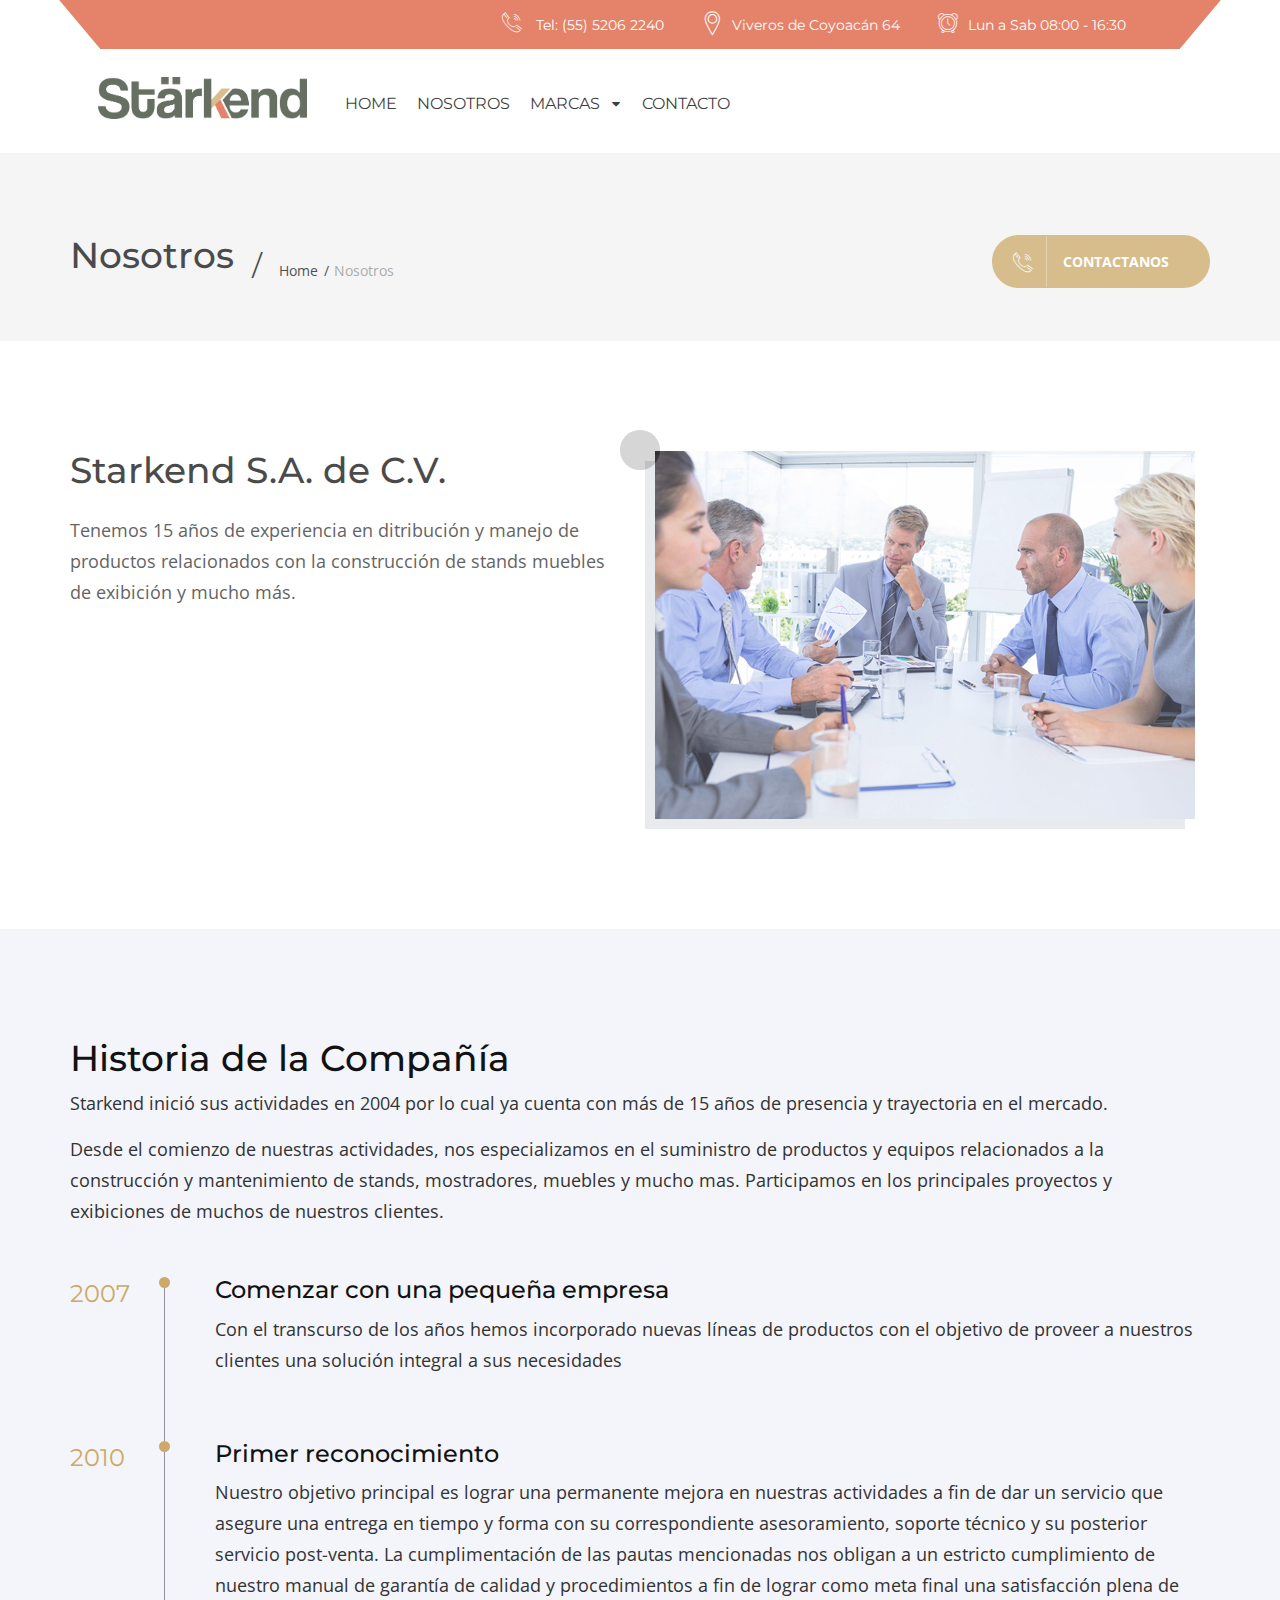
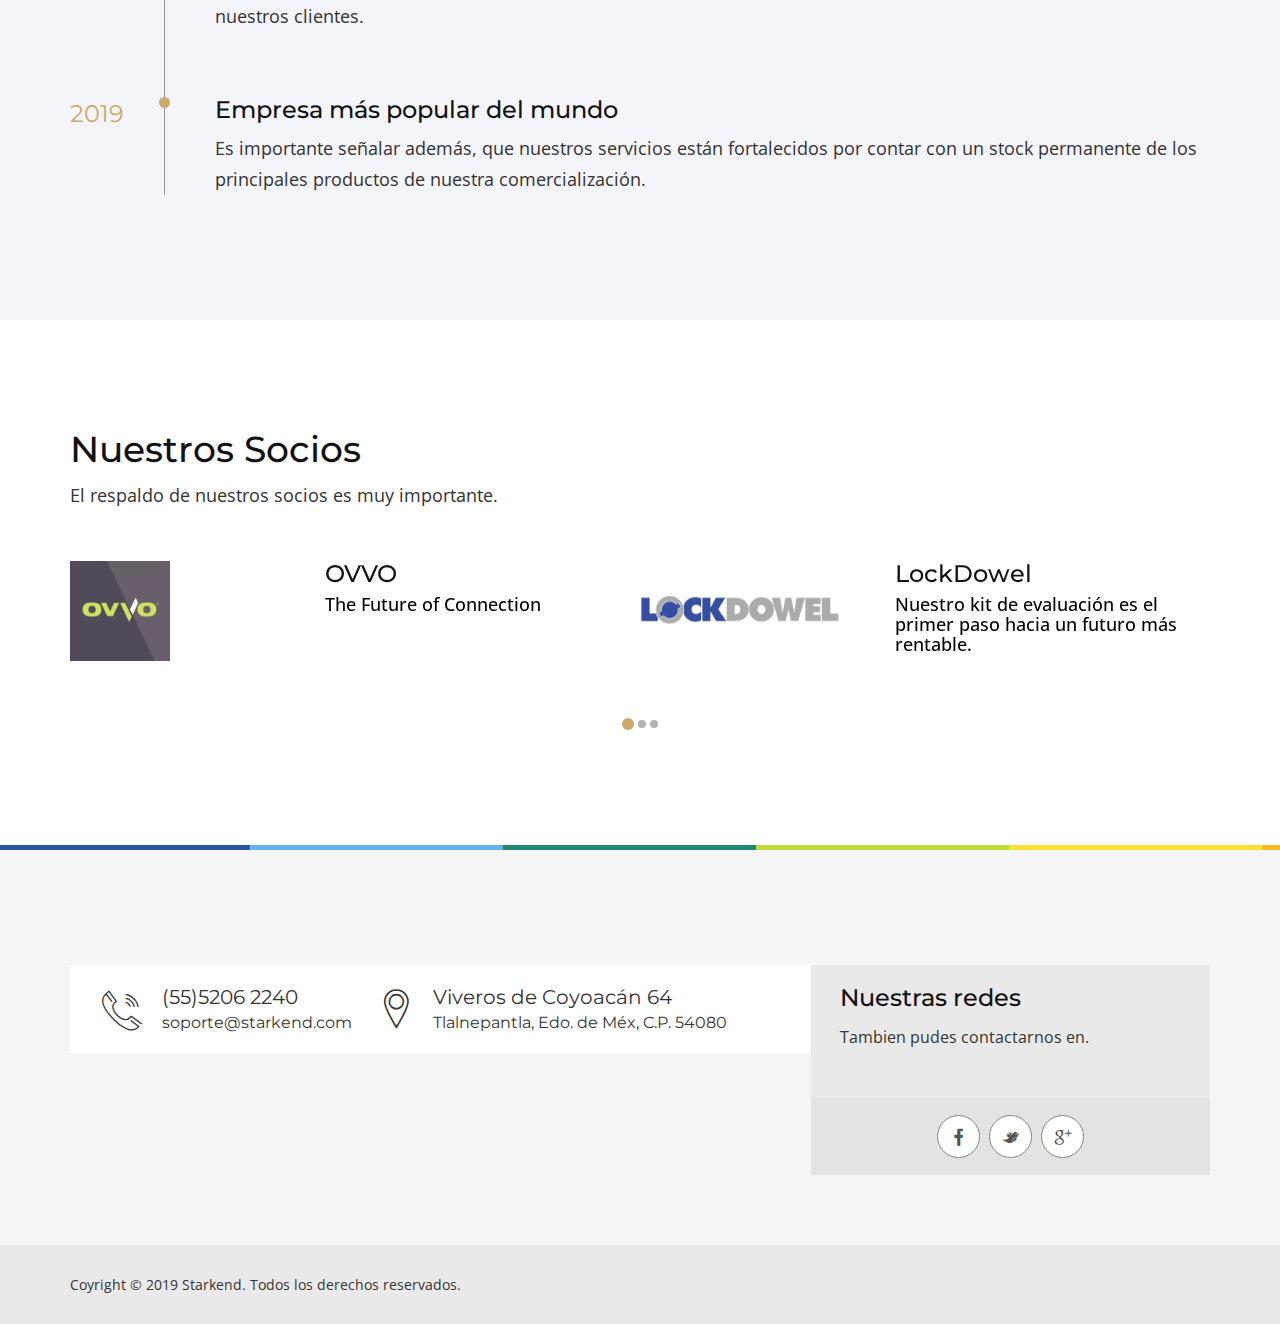
==== about-us.html @ b414835c "tercer commit contacto" ====
<!DOCTYPE html>
<html lang="en" class="no-js">

<head>

    <base href="" />

    <!-- Basic Page Needs
     ================================================== -->
    <meta charset="utf-8">
    <meta http-equiv="Content-Type" content="text/html; charset=utf-8">
    <title>Starkend</title>
    <meta name="description" content="">
    <meta name="keywords" content="">
    <meta name="author" content="">


    <!-- Mobile Specific Metas
     ================================================== -->
    <meta name="viewport" content="width=device-width, user-scalable=no, initial-scale=1.0, minimum-scale=1.0, maximum-scale=1.0">
    <meta name="format-detection" content="telephone=no">


    <!-- Favicons
     ================================================== -->
    <link rel="icon" type="image/png" href="images/favicon.png">


    <!-- Fonts
     ================================================== -->
    <link href='https://fonts.googleapis.com/css?family=Montserrat:400,700%7COpen+Sans:400,300,600,700' rel='stylesheet' type='text/css'>

    <!-- CSS
     ================================================== -->

    <!-- bootstrap -->
    <link rel="stylesheet" href="css/bootstrap.css">

    <!-- advisor -->
    <link rel="stylesheet" href="css/advisor.css">

    <!-- plugins -->
    <link rel="stylesheet" href="css/plugins.css">

    <!-- advisor color -->
    <link rel="stylesheet" id="color" href="css/color-default.css">

    <!-- responsive -->
    <link rel="stylesheet" href="css/responsive.css">



    <!-- HTML5 Shim and Respond.js IE8 support of HTML5 elements and media queries -->
    <!-- WARNING: Respond.js doesn't work if you view the page via file:// -->
    <!--[if lt IE 9]>
      <script src="https://oss.maxcdn.com/html5shiv/3.7.2/html5shiv.min.js"></script>
      <script src="https://oss.maxcdn.com/respond/1.4.2/respond.min.js"></script>
    <![endif]-->

    <!-- HEADER SCRIPTS
    
    ================================================== -->
    <script src="js/modernizr.js"></script>


</head>

<body class="fixed-header">



    <!-- LOADER -->
    <div id="loader" class="loader">
        <div class="spinner">
            <div class="double-bounce1"></div>
            <div class="double-bounce2"></div>
        </div>
    </div>


    <!-- HERDER -->
    <header id="header" class="h-one-h">

        <div class="container">
            <div class="top-bar clearfix">
                <ul>
                    <li><i class="icon-telephone114"></i> Tel: (55) 5206 2240</li>
                    <li><i class="icon-icons74"></i>Viveros de Coyoacán 64</li>
                    <li><i class="icon-icons20"></i> Lun a Sab 08:00 - 16:30</li>
                </ul>
            </div>
            <!-- / TOP BAR -->

            <!-- HEADER INNER -->
            <div class="header clearfix">
                <a href="index.html" class="logo"><img src="images/starkend_logo.png" width="209px" alt=""></a>
                <button type="button" class="navbar-toggle collapsed" data-toggle="collapse" data-target="#primary-nav" aria-expanded="false">
							<span class="sr-only">Toggle navigation</span>
							<span class="icon-bar"></span>
							<span class="icon-bar"></span>
							<span class="icon-bar"></span>
						</button>
                <nav class="main-nav navbar-collapse collapse" id="primary-nav">
                    <ul class="nav nav-pills">
                        <li><a href="index.html">Home</a></li>

                        <li><a href="about-us.html">Nosotros</a></li>
                        <li class="dropdown"><a href="#.">Marcas <i class="fa fa-caret-down"></i></a>
                            <ul class="dropdown-menu">

                                <li class="dropdown-submenu"><a href="#.">Ovvo <i class="fa fa-caret-right"></i></a>
                                    <ul class="dropdown-menu">
                                        <li><a href="https://ovvotech.com">Productos</a></li>
                                        <!-- <li><a href="services.html">Videos</a></li>
                                        <li><a href="services.html">Premiaciones</a></li> -->
                                    </ul>
                                </li>
                                <li class="dropdown-submenu"><a href="#.">LockDowel <i class="fa fa-caret-right"></i></a>
                                    <ul class="dropdown-menu">
                                        <li>
                                            <a href="https://lockdowel.com/">Productos</a></li>
                                    </ul>
                                </li>
                            </ul>
                        </li>
                        <li><a href="contact-us.html">Contacto</a></li>
                    </ul>
                </nav>
            </div>
            <!-- / HEADER INNER -->

        </div>
        <!-- / CONTAINER -->

    </header>
    <!-- / HERDER -->


    <section class="subpage-header">
        <div class="container ">
            <div class="site-title clearfix">
                <h2>Nosotros</h2>
                <ul class="breadcrumbs">
                    <li><a href="index.html">Home</a></li>
                    <li>Nosotros</li>
                </ul>
            </div>
            <a href="contact-us.html" class="btn btn-primary get-in-touch" data-text="Contactanos"><i class="icon-telephone114"></i>Contactanos</a>
        </div>
    </section>


    <!-- COMPANY OVERVIEW -->
    <section>
        <div class="container">
            <div class="row">
                <div class="col-md-6 animate fadeInLeft">
                    <h2>Starkend S.A. de C.V. </h2>
                    <div class="height-10"></div>
                    <p>Tenemos 15 años de experiencia en ditribución y manejo de productos relacionados con la construcción de stands muebles de exibición y mucho más.</p>
                </div>
                <div class="col-md-6 animate fadeInRight">
                    <div class="image-widget">
                        <img src="images/about-img1.jpg" class="img-shadow" alt="">
                    </div>
                </div>
            </div>
        </div>
    </section>
    <!-- / COMPANY OVERVIEW -->



    <!-- COMPANY HISTORY -->
    <section class="bg-blue">
        <div class="container">
            <div class="heading margin-bottom-50 animate bounceIn">
                <h2>Historia de la Compañía</h2>
                <p>Starkend inició sus actividades en 2004 por lo cual ya cuenta con más de 15 años de presencia y trayectoria en el mercado.</p>
                <p>Desde el comienzo de nuestras actividades, nos especializamos en el suministro de productos y equipos relacionados a la construcción y mantenimiento de stands, mostradores, muebles y mucho mas. Participamos en los principales proyectos
                    y exibiciones de muchos de nuestros clientes.</p>
            </div>
            <ul class="company-history">
                <li class="clearfix animate fadeInLeft">
                    <span class="year ">2007</span>
                    <div class="history-content">
                        <h4>Comenzar con una pequeña empresa</h4>
                        <p>Con el transcurso de los años hemos incorporado nuevas líneas de productos con el objetivo de proveer a nuestros clientes una solución integral a sus necesidades</p>
                    </div>
                </li>
                <li class="clearfix animate fadeInLeft" data-delay="100">
                    <span class="year">2010</span>
                    <div class="history-content">
                        <h4>Primer reconocimiento</h4>
                        <p>Nuestro objetivo principal es lograr una permanente mejora en nuestras actividades a fin de dar un servicio que asegure una entrega en tiempo y forma con su correspondiente asesoramiento, soporte técnico y su posterior servicio
                            post-venta. La cumplimentación de las pautas mencionadas nos obligan a un estricto cumplimiento de nuestro manual de garantía de calidad y procedimientos a fin de lograr como meta final una satisfacción plena de nuestros clientes.</p>
                    </div>
                </li>
                <li class="clearfix animate fadeInLeft" data-delay="200">
                    <span class="year">2019</span>
                    <div class="history-content">
                        <h4>Empresa más popular del mundo</h4>
                        <p>Es importante señalar además, que nuestros servicios están fortalecidos por contar con un stock permanente de los principales productos de nuestra comercialización.</p>
                    </div>
                </li>
            </ul>
        </div>
    </section>
    <!-- / COMPANY HISTORY -->





    <!-- OUR PARTNERS -->
    <section>
        <div class="container">
            <div class="heading margin-bottom-50 animate bounceIn">
                <h2>Nuestros Socios</h2>
                <p>El respaldo de nuestros socios es muy importante.</p>
            </div>
            <div class="two-items-carousel owl-carousel">
                <div class="partner animate fadeInLeft">
                    <img src="images/partners/3.jpg" width="100px" alt="">
                    <div class="partner-content">
                        <h4>OVVO<span>The Future of Connection</span></h4>

                    </div>
                </div>
                <div class="partner animate fadeInRight">
                    <img src="images/partners/4.jpg" width="200px" alt="">
                    <div class="partner-content">
                        <h4>LockDowel<span>Nuestro kit de evaluación es el primer paso hacia un futuro más rentable.</span></h4>

                    </div>
                </div>
                <div class="partner">
                    <img src="images/partners/3.jpg" width="100px" alt="">
                    <div class="partner-content ">
                        <h4>OVVO<span>The Future of Connection</span></h4>

                    </div>
                </div>
                <div class="partner">
                    <img src="images/partners/4.jpg" width="200px" alt="">
                    <div class="partner-content ">
                        <h4>LockDowel<span>Nuestro kit de evaluación es el primer paso hacia un futuro más rentable.</span></h4>

                    </div>
                </div>
                <div class="partner">
                    <img src="images/partners/3.jpg" width="100px" alt="">
                    <div class="partner-content ">
                        <h4>OVVO<span>The Future of Connection</span></h4>

                    </div>
                </div>
                <div class="partner">
                    <img src="images/partners/4.jpg" width="200px" alt="">
                    <div class="partner-content">
                        <h4>LockDowel<span>Nuestro kit de evaluación es el primer paso hacia un futuro más rentable.</span></h4>

                    </div>
                </div>
            </div>
        </div>
    </section>
    <!-- / OUR PARTNERS -->

    <footer id="footer">
        <div class="container">
            <div class="footer-top clearfix">

                <!-- <div class="row">
                    <div class="col-md-3 col-sm-3">
                        <div class="footer-logo animate fadeInLeft">
                            <a href="index.html"><img src="images/starkend_logo.png" alt=""></a>
                        </div>
                    </div>
                    <div class="col-md-9 col-sm-9">
                        <p>Lorem ipsum dolor sit amet, consectetur adi pisi cing elit, sed do eiusmod tempor Neque porro quisquam est, qui dolorem ipsum quia dolor sit amet, consectetur, adipis civelit sed quia non qui dolorem or phone +11 987 654 3210 ipsum
                            quia dolor sit amet, consectetur.</p>
                    </div>
                </div> -->

                <div class="height-50"></div>

                <div class="footer-left">
                    <div class="footer-address-widget clearfix">
                        <ul>
                            <li><i class="icon-telephone114"></i>(55)5206 2240<a href="mailto:soporte@starkend.com">soporte@starkend.com</a></li>
                            <li><i class="icon-icons74"></i>Viveros de Coyoacán 64<span>Tlalnepantla, Edo. de Méx, C.P. 54080</span></li>
                        </ul>
                    </div>

                </div>
                <div class="footer-right">
                    <div class="newsletter-widget">
                        <h4>Nuestras redes</h4>
                        <p>Tambien pudes contactarnos en.</p>

                        <ul class="social">
                            <li class="animate bounceIn"><a href="https://www.facebook.com/StarkendMx/" class="facebook"><i class="icon-facebook-1"></i></a></li>
                            <li class="animate bounceIn" data-delay="100"><a href="#." class="twitter"><i class="icon-twitter-1"></i></a></li>
                            <li class="animate bounceIn" data-delay="200"><a href="hector.pichardo@ideasg.com" class="google-plus"><i class="icon-google"></i></a></li>
                            <!-- <li class="animate bounceIn" data-delay="300"><a href="#." class="linkedin"><i class="icon-linkedin3"></i></a></li> -->
                        </ul>
                    </div>
                </div>
            </div>
        </div>

        <div class="footer-bottom">
            <div class="container">
                <div class="row">
                    <div class="col-md-6 col-sm-6">
                        <p>Coyright © 2019 Starkend. Todos los derechos reservados.</p>
                    </div>

                </div>
            </div>
        </div>

    </footer>






    <!-- FOOTER SCRIPTS
		================================================== -->
    <script src="js/jquery-2.2.0.js"></script>
    <script src="js/smooth-scroll.js"></script>
    <script src="js/bootstrap.min.js"></script>
    <script src="js/counter.js"></script>
    <script src="js/common.js"></script>
    <script src="js/scripts.js"></script>

    <!-- DEMO -->
    <!--<script src="demo-files/js/jquery.cookie.js "></script>-->
    <!--<script src="demo-files/js/switcher.js "></script>-->

</body>

</html>
---- css/advisor.css ----
@charset "utf-8";

/* CSS Document */


/*------------------------------------------------------------------
[Theme Base Stylesheet]

Project:		Advisor
Version:		1.0
Last change:	Initial RELEASED 
Primary use:	Agency Theme

-------------------------------------------------------------------*/

@import "font-awesome.min.css";
@import "icons.css";

/*------------------------------------------------------------------

[Table of contents]

1. COMMON CLASSES
2. HEADER 
2. ALL SECTIONS
3. BLOG
4. EXTERNAL PLUGINS
5. FOOTER

NOTE: Every section is commented before starting.

-------------------------------------------------------------------*/


/*------------------------------------------------------------------

[Typography]

Html 		:		font-family : sans-serif; 	
Body 		:		font-family: "Montserrat",sans-serif;
Paragraph	:		font-family: "Open Sans",sans-serif; 
Input, 
textarea	:		font-family: "Open Sans",sans-serif;


# [Headings]

h1,
.h1 	font-size: 48px

h2,
.h2     font-size: 36px

h3,
.h3     font-size: 28px

h4,
.h4     font-size: 24px

h5,
.h5     font-size: 20px

h6,
.h6     font-size: 18px

h4 small,
.h4 small,
h5 small,
.h5 small,
h6 small,
.h6 small,
h4 .small,
.h4 .small,
h5 .small,
.h5 .small,
h6 .small,
.h6 .small   
		
		font-size: 75%

-------------------------------------------------------------------*/


/* ----------------------------------------------------------------
    common classes
-----------------------------------------------------------------*/

* {
    margin: 0;
    padding: 0;
    border: 0;
    outline: 0;
    text-decoration: none;
}

.clr,
.clear {
    clear: both;
}

li.clr {
    clear: both;
    float: none !important;
    width: auto !important;
    height: auto !important;
    border: 0 !important;
    background: none !important;
    padding: 0 !important;
    margin: 0 !important;
}

.no-bg-img {
    background-image: none!important;
}

.no-bg {
    background: none!important;
}

.inline {
    display: inline-block!important;
}

.relative {
    position: relative !important;
}

.absolute {
    position: absolute !important;
}

.static {
    position: static !important;
}

.display-none {
    display: none;
}

.bg-blue {
    background: #f3f5fa;
}

.bg-white {
    background: #fff !important;
}

.advisor-overlay {
    position: absolute;
    left: 0;
    right: 0;
    top: 0;
    bottom: 0;
}

.heading h1,
.heading h2 {
    margin-bottom: 10px
}

.img-shadow {
    -webkit-box-shadow: -10px 10px 0px 0px rgba(226, 228, 233, 1);
    -moz-box-shadow: -10px 10px 0px 0px rgba(226, 228, 233, 1);
    box-shadow: -10px 10px 0px 0px rgba(226, 228, 233, 1);
}

img {
    max-width: 100%;
}

.list-bullets li {
    list-style: none;
    position: relative;
    padding: 5px 0 5px 17px;
    font-family: "Open Sans", sans-serif;
}

.list-bullets li:before {
    position: absolute;
    left: 0;
    top: 15px;
    width: 6px;
    height: 6px;
    border-radius: 100%;
    content: "";
}

.list-bullets li strong {
    font-weight: 600;
}

.list-bullets.two li {
    padding: 9px 0 6px 17px;
}

.list-bullets.two li:before {
    top: 20px;
}

.color-white {
    color: #fff !important;
}

.animate-it {
    opacity: 0;
}

.animate-it.animated {
    opacity: 1;
}

h1 a,
h2 a,
h3 a,
h4 a,
h5 a,
h6 a {
    color: #121212;
}

.link-grey {
    color: #929292;
    font-size: 15px;
}

.link-grey:hover {
    color: #000;
}

.link-grey i {
    margin-right: 4px;
}

.color-purple {
    color: #3a2c5f !important;
}

.height-5 {
    height: 5px;
}

.height-10 {
    height: 10px;
}

.height-20 {
    height: 20px;
}

.height-30 {
    height: 30px;
}

.height-40 {
    height: 40px;
}

.height-50 {
    height: 50px;
}

.height-60 {
    height: 50px;
}

.height-70 {
    height: 50px;
}

.height-80 {
    height: 50px;
}

.height-90 {
    height: 50px;
}

.height-100 {
    height: 50px;
}


/* ----------------------------------------------------------------
    margins
-----------------------------------------------------------------*/

.margin-0 {
    margin: 0 !important;
}

.margin-top-5 {
    margin-top: 5px;
}

.margin-top-10 {
    margin-top: 10px;
}

.margin-top-20 {
    margin-top: 20px;
}

.margin-top-30 {
    margin-top: 30px;
}

.margin-top-40 {
    margin-top: 40px;
}

.margin-top-50 {
    margin-top: 50px;
}

.margin-top-60 {
    margin-top: 60px;
}

.margin-top-70 {
    margin-top: 70px;
}

.margin-top-80 {
    margin-top: 80px;
}

.margin-top-90 {
    margin-top: 90px;
}

.margin-top-100 {
    margin-top: 100px;
}

.margin-right-5 {
    margin-right: 5px;
}

.margin-right-10 {
    margin-right: 10px;
}

.margin-right-20 {
    margin-right: 20px;
}

.margin-right-30 {
    margin-right: 30px;
}

.margin-right-40 {
    margin-right: 40px;
}

.margin-right-50 {
    margin-right: 50px;
}

.margin-right-60 {
    margin-right: 60px;
}

.margin-right-70 {
    margin-right: 70px;
}

.margin-right-80 {
    margin-right: 80px;
}

.margin-right-90 {
    margin-right: 90px;
}

.margin-right-100 {
    margin-right: 100px;
}

.margin-bottom-5 {
    margin-bottom: 5px;
}

.margin-bottom-10 {
    margin-bottom: 10px;
}

.margin-bottom-20 {
    margin-bottom: 20px;
}

.margin-bottom-30 {
    margin-bottom: 30px;
}

.margin-bottom-40 {
    margin-bottom: 40px;
}

.margin-bottom-50 {
    margin-bottom: 50px;
}

.margin-bottom-60 {
    margin-bottom: 60px;
}

.margin-bottom-70 {
    margin-bottom: 70px;
}

.margin-bottom-80 {
    margin-bottom: 80px;
}

.margin-bottom-90 {
    margin-bottom: 90px;
}

.margin-bottom-100 {
    margin-bottom: 100px;
}

.margin-left-5 {
    margin-left: 5px;
}

.margin-left-10 {
    margin-left: 10px;
}

.margin-left-20 {
    margin-left: 20px;
}

.margin-left-30 {
    margin-left: 30px;
}

.margin-left-40 {
    margin-left: 40px;
}

.margin-left-50 {
    margin-left: 50px;
}

.margin-left-60 {
    margin-left: 60px;
}

.margin-left-70 {
    margin-left: 70px;
}

.margin-left-80 {
    margin-left: 80px;
}

.margin-left-90 {
    margin-left: 90px;
}

.margin-left-100 {
    margin-left: 100px;
}


/* ----------------------------------------------------------------
    Paddings
-----------------------------------------------------------------*/

.padding-0 {
    padding: 0 !important;
}

.padding-top-5 {
    padding-top: 5px;
}

.padding-top-10 {
    padding-top: 10px;
}

.padding-top-20 {
    padding-top: 20px;
}

.padding-top-30 {
    padding-top: 30px;
}

.padding-top-40 {
    padding-top: 40px;
}

.padding-top-50 {
    padding-top: 50px;
}

.padding-top-60 {
    padding-top: 60px;
}

.padding-top-70 {
    padding-top: 70px;
}

.padding-top-80 {
    padding-top: 80px;
}

.padding-top-90 {
    padding-top: 90px;
}

.padding-top-100 {
    padding-top: 100px;
}

.padding-right-5 {
    padding-right: 5px;
}

.padding-right-10 {
    padding-right: 10px;
}

.padding-right-20 {
    padding-right: 20px;
}

.padding-right-30 {
    padding-right: 30px;
}

.padding-right-40 {
    padding-right: 40px;
}

.padding-right-50 {
    padding-right: 50px;
}

.padding-right-60 {
    padding-right: 60px;
}

.padding-right-70 {
    padding-right: 70px;
}

.padding-right-80 {
    padding-right: 80px;
}

.padding-right-90 {
    padding-right: 90px;
}

.padding-right-100 {
    padding-right: 100px;
}

.padding-bottom-0 {
    padding-bottom: 0;
}

.padding-bottom-5 {
    padding-bottom: 5px;
}

.padding-bottom-10 {
    padding-bottom: 10px;
}

.padding-bottom-20 {
    padding-bottom: 20px;
}

.padding-bottom-30 {
    padding-bottom: 30px;
}

.padding-bottom-40 {
    padding-bottom: 40px;
}

.padding-bottom-50 {
    padding-bottom: 50px;
}

.padding-bottom-60 {
    padding-bottom: 60px;
}

.padding-bottom-70 {
    padding-bottom: 70px;
}

.padding-bottom-80 {
    padding-bottom: 80px;
}

.padding-bottom-90 {
    padding-bottom: 90px;
}

.padding-bottom-100 {
    padding-bottom: 100px;
}

.padding-left-5 {
    padding-left: 5px;
}

.padding-left-10 {
    padding-left: 10px;
}

.padding-left-20 {
    padding-left: 20px;
}

.padding-left-30 {
    padding-left: 30px;
}

.padding-left-40 {
    padding-left: 40px;
}

.padding-left-50 {
    padding-left: 50px;
}

.padding-left-60 {
    padding-left: 60px;
}

.padding-left-70 {
    padding-left: 70px;
}

.padding-left-80 {
    padding-left: 80px;
}

.padding-left-90 {
    padding-left: 90px;
}

.padding-left-100 {
    padding-left: 100px;
}

.pagging {
    text-align: center;
}

.pagging li {
    display: inline-block;
}

.pagging li a {
    background: #f2f2f2;
    display: block;
    font-size: 11px;
    height: 24px;
    line-height: 25px;
    text-align: center;
    width: 24px;
}

.pagging li a:hover {
    background: #7f7f7f;
    color: #fff;
}

.loader {
    position: fixed;
    left: 0;
    right: 0;
    top: 0;
    bottom: 0;
    background: url(../images/loader.gif) no-repeat center center #fff;
    z-index: 50000;
}

.spinner {
    height: 40px;
    left: 50%;
    margin: -20px 0 0 -20px;
    position: absolute;
    top: 50%;
    width: 40px;
}

.double-bounce1,
.double-bounce2 {
    width: 100%;
    height: 100%;
    border-radius: 50%;
    background-color: #333;
    opacity: 0.6;
    position: absolute;
    top: 0;
    left: 0;
    -webkit-animation: sk-bounce 2.0s infinite ease-in-out;
    animation: sk-bounce 2.0s infinite ease-in-out;
}

.double-bounce2 {
    -webkit-animation-delay: -1.0s;
    animation-delay: -1.0s;
}

@-webkit-keyframes sk-bounce {
    0%,
    100% {
        -webkit-transform: scale(0.0)
    }
    50% {
        -webkit-transform: scale(1.0)
    }
}

@keyframes sk-bounce {
    0%,
    100% {
        transform: scale(0.0);
        -webkit-transform: scale(0.0);
    }
    50% {
        transform: scale(1.0);
        -webkit-transform: scale(1.0);
    }
}

.social li {
    display: inline-block;
    margin: 0 2px;
}

.social li a i {
    display: block;
    width: 43px;
    height: 43px;
    border: 1px solid #848484;
    background: #fff;
    text-align: center;
    border-radius: 100%;
    color: #535353;
    line-height: 42px;
}

.social li a:hover i {
    color: #fff;
}

.social li a.facebook:hover i {
    background: #3C599B !important;
    border-color: #3C599B !important;
}

.social li a.twitter:hover i {
    background: #29AAE3 !important;
    border-color: #29AAE3 !important;
}

.social li a.google-plus:hover i {
    background: #DB493A !important;
    border-color: #DB493A !important;
}

.social li a.linkedin:hover i {
    background: #5694C7 !important;
    border-color: #5694C7 !important;
}

.social-text li {
    display: inline-block;
    position: relative;
    padding: 0 9px;
}

.social-text li:before {
    content: "/";
    font-size: 12px;
    margin: 0 10px 0 -10px;
}

.social-text li:first-child {
    padding-left: 0;
    margin-left: 0;
}

.social-text li:first-child:before {
    content: "";
}

.social-text li a {
    text-transform: uppercase;
    font-size: 14px;
    color: #000000;
    text-transform: upercase;
    font-family: "Open Sans", sans-serif;
    font-weight: 800;
}

.social-text li a.facebook:hover {
    color: #3C599B
}

.social-text li a.twitter:hover {
    color: #29AAE3
}

.social-text li a.youtube:hover {
    color: #F92D22
}

.social-icons li {
    float: left;
    list-style: none;
}

.social-icons li a {
    font-size: 16px;
    height: 32px;
    overflow: hidden;
    text-align: center;
    width: 32px;
}

p#error {
    color: #FFFFFF;
    background-color: #EFC4C7;
    padding: 6px 18px;
    font-size: 16px;
    border: solid 1px #D48186;
    margin: 0 0 14px 0;
}

p#success {
    text-align: center;
    color: #000;
    font-size: 24px;
    margin: 25px 0 0 0;
}

p#subscribe_success {
    color: #000;
    text-align: center;
    margin: 65px 0 0 0;
}

input.error {
    border: solid 1px #FF7676 !important;
}


/*------------------------------------------------------------------

HEADER

-------------------------------------------------------------------*/

#header {
    right: 0;
    top: 0;
    z-index: 300;
    left: 0;
}

#header .top-bar {
    background: #e3e6ec;
    color: #fff;
    margin: 0 30px;
    padding: 0 20px;
    position: relative;
    height: 49px;
}

#header .top-bar:before {
    position: absolute;
    left: -30px;
    top: -33px;
    width: 35px;
    height: 79px;
    content: "";
    background: #8b99b3;
    -ms-transform: rotate(-40deg);
    -webkit-transform: rotate(-40deg);
    transform: rotate(-40deg);
}

#header .top-bar:after {
    position: absolute;
    right: -30px;
    top: -33px;
    width: 35px;
    height: 79px;
    content: "";
    background: #323946;
    -ms-transform: rotate(40deg);
    -webkit-transform: rotate(40deg);
    transform: rotate(40deg);
}

#header .top-bar p:after {
    position: absolute;
    right: -30px;
    top: -33px;
    width: 35px;
    height: 79px;
    content: "";
    background: #91df64;
    -ms-transform: rotate(40deg);
    -webkit-transform: rotate(40deg);
    transform: rotate(40deg);
}

#header .top-bar p {
    float: left;
    background: #404856;
    font-size: 16px;
    padding: 9px 20px;
    margin: 0 0 0 -20px;
    font-weight: 300;
    position: relative;
}

#header .top-bar ul {
    float: right;
}

#header .top-bar ul li {
    float: left;
    list-style: none;
    font-size: 14px;
    margin: 15px 34px 14px;
    position: relative;
}

#header .top-bar ul li i {
    font-size: 20px;
    position: absolute;
    left: -34px;
    top: -3px;
}

#header .top-bar ul li i.icon-icons74 {
    font-size: 27px;
    top: -5px;
}

#header .top-bar ul li i.icon-icons20 {
    font-size: 27px;
    top: -5px;
}

#header .top-bar-simple {
    background: #f2f2f2;
    padding: 0 20px;
    position: relative;
}

#header .top-bar-simple p {
    float: left;
    font-size: 16px;
    padding: 9px 20px;
    margin: 0 0 0 -20px;
    font-weight: 400;
    position: relative;
}

#header .top-bar-simple ul {
    float: right;
}

#header .top-bar-simple ul li {
    float: left;
    list-style: none;
    font-size: 14px;
}

#header .top-bar-simple ul li i {
    font-size: 20px;
}

#header .top-bar-simple ul.social li a i {
    background: none;
    border: 0;
    line-height: 50px;
    height: 49px;
    border-radius: 0;
}

#header.header-two {
    position: relative;
}

#header.header-two .header {
    height: auto;
}

@media (min-width: 767px) {
    #header.header-two .main-nav {
        float: none;
        width: 100%;
        background: #323946;
        text-align: center;
        margin-bottom: -40px;
    }
    #header.header-two .main-nav li {
        float: none;
        display: inline-block;
        margin: 0 10px;
    }
    #header.header-two .main-nav li a {
        color: #fff;
        padding: 10px 10px 13px;
        line-height: 50px;
        border-bottom: 0;
        border-top: 4px solid transparent;
    }
}

#header.header-two .header-contact-widget {
    float: right;
}

#header.header-two .header-contact-widget li {
    float: left;
    list-style: none;
    padding: 29px 30px 0 0;
}

#header.header-two .header-contact-widget li i {
    float: left;
    font-size: 24px;
    margin: 9px 0 0 -10px;
}

#header.header-two .header-contact-widget li i.icon-telephone114 {
    margin-top: 13px;
}

#header.header-two .header-contact-widget li i.icon-icons74 {
    font-size: 32px;
}

#header.header-two .header-contact-widget li i.icon-icons20 {
    font-size: 32px;
}

#header.header-two .header-contact-widget li p span,
#header.header-two .header-contact-widget li p a {
    display: block;
    color: #000;
}

#header.header-two .header-contact-widget li p {
    padding: 0 0 0 30px;
    font-weight: 600;
    line-height: normal;
}

#header.header-two .header-contact-widget li p span,
#header.header-two .header-contact-widget li p a {
    font-size: 14px;
    font-weight: 400;
}

#header.header-two .search-btn {
    margin-right: 0;
}

#header.header-three {
    background: rgba(255, 255, 255, 0.90);
    border-bottom: 1px solid #d3dadd;
}

#header.header-three .main-nav {
    float: left;
    padding: 0 0 0 30px;
}

#header.header-three .main-nav li a:hover,
#header.header-three .main-nav li.active a {
    border-color: transparent;
}

#header .search-container {
    position: fixed;
    left: 0;
    right: 0;
    top: 0;
    bottom: 0;
    background: rgba(255, 255, 255, .97);
    z-index: 500;
    display: none;
}

#header .search-container .search-overlay {
    position: fixed;
    left: 0;
    right: 0;
    top: 0;
    bottom: 0;
}

#header .search-container label {
    font-size: 48px;
    float: left;
    line-height: 56px;
}

#header .search-container .header-search-close {
    position: absolute;
    right: 50px;
    top: 50px;
    font-size: 30px;
    cursor: pointer;
    z-index: 500;
}

#header .search-container .search {
    background: none;
    padding: 0;
    width: 500px;
    height: 70px;
    margin: -35px 0 0 -250px;
    position: absolute;
    left: 50%;
    top: 50%;
}

#header .search-container .search input[type="text"] {
    background: none;
    font-size: 30px;
    color: #333;
    height: 70px;
    padding: 0 40px 0 0;
    border-bottom: 5px solid #e1e1e1;
    width: 63%;
}

#header .search-container .search button {
    position: absolute;
    right: 0;
    top: 12px;
    font-size: 30px;
    background: none;
}

#header .search-container .search button:hover {
    color: #333;
}

#header .header,
#header .header .logo,
#header .search-btn {
    -webkit-transition: all 0.4s ease 0s;
    -moz-transition: all 0.4s ease 0s;
    -ms-transition: all 0.4s ease 0s;
    -o-transition: all 0.4s ease 0s;
    transition: all 0.4s ease 0s;
}


/* Navbar principal Starkend */

#header .main-nav {
    float: left;
    padding: 0;
}

@media (min-width: 767px) {
    #header .main-nav li {
        margin: 0 10px;
    }
    #header .main-nav li a {
        display: block;
        font-size: 16px;
        padding: 15px 0 6px;
        position: relative;
        text-transform: uppercase;
        line-height: 79px;
        color: #000;
        border-bottom: 4px solid transparent;
        -webkit-transition: all 0.4s ease 0s;
        -moz-transition: all 0.4s ease 0s;
        -ms-transition: all 0.4s ease 0s;
        -o-transition: all 0.4s ease 0s;
        transition: all 0.4s ease 0s;
    }
    #header .main-nav li a:hover {
        background: none;
    }
    #header .main-nav li a i {
        font-size: 14px;
        margin-left: 5px;
        text-align: center;
        width: 13px;
    }
    #header .main-nav li.dropdown ul.dropdown-menu {
        display: none;
        padding: 0;
        margin: 0;
        min-width: 250px;
        border: 0;
        border-radius: 0;
    }
    #header .main-nav li.dropdown:hover ul.dropdown-menu {
        display: block;
    }
    #header .main-nav li.dropdown ul.dropdown-menu li {
        margin: 0;
        display: block;
    }
    #header .main-nav li.dropdown ul.dropdown-menu li a {
        line-height: normal;
        color: #000;
        padding: 14px 33px;
        font-size: 15px;
        font-family: "Open Sans", sans-serif;
        font-weight: 400;
        text-transform: none;
        border-bottom: 1px solid #eee;
        -webkit-transition: all 0.4s ease 0s;
        -moz-transition: height 0.4s all 0s;
        -ms-transition: all 0.4s ease 0s;
        -o-transition: all 0.4s ease 0s;
        transition: all 0.4s ease 0s;
        border-top: 0;
    }
    #header .main-nav li.dropdown ul.dropdown-menu li a:hover,
    #header .main-nav li.dropdown ul.dropdown-menu li.active a {
        color: #fff;
    }
    #header .main-nav li.dropdown ul.dropdown-menu li a i {
        margin-top: -6px;
        position: absolute;
        right: 10px;
        top: 50%;
        color: #323946;
    }
    #header .main-nav li.dropdown ul.dropdown-menu li a:hover i {
        color: #fff;
    }
    #header .main-nav li.dropdown ul.dropdown-menu li.dropdown-submenu {
        position: relative;
    }
    #header .main-nav li.dropdown ul.dropdown-menu li.dropdown-submenu .dropdown-menu {
        left: 100%;
        top: 0;
        background: none;
        display: none;
    }
    #header .main-nav li.dropdown ul.dropdown-menu li.dropdown-submenu:hover .dropdown-menu {
        display: block;
    }
    #header .main-nav li.dropdown ul.dropdown-menu li.dropdown-submenu .dropdown-menu li {
        margin-left: 1px;
        background-color: #fff;
    }
    #header .main-nav li.dropdown ul.dropdown-menu li.dropdown-submenu.go-left .dropdown-menu {
        right: 100%;
        left: auto;
    }
}

#header .logo {
    float: left;
    margin: 28px;
}

#header .search-btn {
    float: right;
    width: 55px;
    margin: 27px 20px 0 10px;
    border-left: 1px solid #a1a1a2;
    height: 50px;
    text-align: center;
}

#header .search-btn a {
    display: block;
    padding: 9px 10px 10px;
    color: #636363;
    font-size: 28px;
}

#header.header-two .logo {
    margin-left: 0;
}

.header-links {
    float: right;
    margin-top: 30px;
}

.header-links li {
    float: left;
    margin-left: 27px;
    list-style: none;
    line-height: 40px;
}

.header-links li.header-number {
    margin-left: 0;
}

.header-links li.header-number a,
.header-links li.header-time a {
    color: #2a2a2a;
    font-size: 17px;
    display: block;
    line-height: 42px;
}

.header-links li i {
    float: left;
    width: 44px;
    height: 44px;
    border-radius: 100%;
    border: 1px solid #b7b7b7;
    margin-right: 10px;
    text-align: center;
    color: #666666;
    font-size: 20px;
    line-height: 42px;
}

.header-links li i.icon-icons20 {
    font-size: 25px;
}

.header-links li .btn-quote {
    position: relative;
    top: -8px;
    background: #3a2c5f;
}

.header-links li .btn-quote:hover {
    background: #2a1e4a;
}

@media (min-width: 992px) {
    .fixed-header #header {
        position: absolute;
    }
    .fixed-header.two #header {
        position: relative;
    }
    .fixed-header.smallHeader #header .logo {
        margin: 10px 0 0 28px;
    }
    .fixed-header.smallHeader #header {
        position: fixed;
        top: -150px;
        z-index: -1;
    }
    .fixed-header.smallHeader.active #header {
        z-index: 1000;
        background: rgba(255, 255, 255, 0.90);
    }
    .fixed-header.smallHeader #header .main-nav li a {
        line-height: 40px;
    }
    .fixed-header.smallHeader #header .search-btn {
        margin-top: 8px;
    }
    .fixed-header.smallHeader.active #header {
        top: -50px;
        -webkit-transition: top 0.4s ease 0s;
        -moz-transition: top 0.4s ease 0s;
        -ms-transition: top 0.4s ease 0s;
        -o-transition: top 0.4s ease 0s;
        transition: top 0.4s ease 0s;
    }
    .fixed-header.smallHeader #header.header-two {
        top: -220px;
        z-index: -1;
    }
    .fixed-header.smallHeader.active #header.header-two {
        top: -153px;
        z-index: 10000;
        background: #323946;
    }
    .fixed-header.smallHeader #header.header-two .logo {
        margin: 28px 28px 28px 0;
    }
    .fixed-header.smallHeader.two .main-banner {
        margin-top: 189px;
    }
    .fixed-header.smallHeader #header.header-two .search-btn {
        margin-top: 27px;
    }
    .fixed-header.smallHeader #header.header-two .main-nav {
        margin-bottom: 0;
    }
    .fixed-header .main-banner,
    .fixed-header .subpage-header,
    .fixed-header .cd-hero {
        margin-top: 153px;
    }
    .fixed-header.three .main-banner,
    .fixed-header.three .cd-hero {
        margin-top: 0;
    }
    .fixed-header.three .subpage-header {
        margin-top: 128px;
    }
    .fixed-header.two .subpage-header,
    .fixed-header.two .cd-hero {
        margin-top: 0;
    }
    .fixed-header.two.smallHeader .subpage-header {
        margin-top: 189px;
    }
    .fixed-header.two .main-banner {
        margin-top: 0;
    }
    .header-transparent.fixed-header .cd-hero {
        margin-top: 0;
    }
    .header-transparent #header {
        background: rgba(255, 255, 255, 0.90);
        position: absolute;
    }
    .fixed-header.smallHeader.active #header.header-three {
        top: -5px;
    }
}


/*------------------------------------------------------------------

ALL SECTIONS

-------------------------------------------------------------------*/

.main-banner {
    padding: 0;
}

.video-widget {
    position: relative;
}

.video-widget img {
    width: 100%;
}

.video-widget a {
    position: absolute;
    left: 50%;
    top: 50%;
    margin: -36px 0 0 -36px;
    background: #404856;
    width: 72px;
    height: 72px;
    border: 3px solid #fff;
    color: #fff;
    border-radius: 100%;
    text-align: center;
    font-size: 23px;
    line-height: 65px;
}

.video-widget a:hover {
    color: #abb6c7;
}

.owl-item .image-and-text-box {
    padding: 0 25px;
}

.image-and-text-box .bordered-thumb {
    margin: 0 35px 35px;
    position: relative;
}

.image-and-text-box .bordered-thumb:before {
    position: absolute;
    left: 5px;
    right: 5px;
    top: 5px;
    bottom: 5px;
    border: 1px solid #fff;
    content: "";
}

.image-and-text-box .bordered-thumb img {
    width: 100%;
}

.image-and-text-box p {
    margin-bottom: 30px;
}

.funfacts {
    background: url(../images/funfact-bg.jpg) no-repeat center 0;
    height: 397px;
    position: relative;
    margin-bottom: -117px;
    z-index: 100;
}

.funfacts h2 {
    margin-bottom: 0;
}

.funfacts .funfacts-inner {
    padding: 75px 40px 0;
    position: relative;
}

.funfacts .advisor-overlay {
    background: rgba(255, 255, 255, 0.85);
}

.funfacts .counter {
    position: relative;
}

.funfacts .counter:after {
    content: "";
    position: absolute;
    right: -34px;
    top: 23px;
    width: 24px;
    height: 72px;
    background: url(../images/slash.png) no-repeat 0 0;
}

.funfacts .counter span {
    font-size: 75px;
    font-weight: 600;
    line-height: normal;
}

.funfacts .counter-details {
    color: #131313;
    font-size: 16px;
}

.funfacts .col-md-3:last-child .counter:after,
.funfacts .col-sm-6:last-child .counter:after {
    display: none;
}

.funfacts.overlap-top {
    margin: -117px 0 0 0;
}

.funfacts.two {
    height: auto;
    padding: 0;
    background: url(../images/parallax/3.jpg) no-repeat center 0;
    margin: 0;
    color: #fff;
}

.funfacts.two h2 {
    color: #fff;
}

.funfacts.two .funfacts-inner {
    padding: 110px 0;
}

.funfacts.two .counter {
    padding-top: 25px;
}

.funfacts.two .counter:after {
    right: 50px;
    top: 55px;
    background-image: url(../images/slash2.png);
}

.funfacts.two .counter span,
.funfacts.two .counter-details {
    color: #fff;
}

.different-services {
    background: url(../images/parallax/1.jpg) no-repeat center top;
    background-size: cover;
    height: 642px;
    padding-top: 260px;
    position: relative;
}

.different-services .advisor-overlay {
    background: rgba(0, 0, 0, 0.80);
}

.services {
    margin: -252px -15px 100px;
}

.service-box {
    background: #fff;
    border-top: 7px solid transparent;
    padding: 38px 34px;
}

.service-box.two {
    border-top: 7px solid transparent;
}

.service-box.three {
    position: relative;
    border-bottom: 7px solid transparent;
    border-top: 0;
}

.service-box.three:after {
    content: "";
    height: 7px;
    position: absolute;
    left: 0;
    bottom: -7px;
    width: 0;
    -webkit-transition: all 0.4s ease 0s;
    -moz-transition: all 0.4s ease 0s;
    -ms-transition: all 0.4s ease 0s;
    -o-transition: all 0.4s ease 0s;
    transition: all 0.4s ease 0s;
}

.service-box.three:hover:after {
    width: 100%;
}

.service-box i {
    font-size: 100px;
    margin-bottom: 10px;
}

.service-box h4 {
    margin-bottom: 10px;
}

.owl-item .service-box {
    margin: 0 15px;
}

.services.highlighted .owl-item .service-box {
    margin: 0;
    color: #fff;
    border: 0;
}

.services.highlighted .owl-item .service-box h4 {
    color: #fff;
}

.image-list-classic li {
    float: left;
    list-style: none;
    position: relative;
    z-index: 2;
}

.image-list-classic li:nth-child(2) {
    float: right;
    margin: -165px 0 0;
    z-index: 1;
}

@media (min-width: 992px) {
    .image-list-classic li img {
        max-width: 359px;
        height: 386px;
    }
    .image-list-classic li:nth-child(2) img {
        max-width: 402px;
        height: 281px;
    }
}

.toggle {
    margin-bottom: 12px;
}

.toggle .toggle-heading a {
    display: block;
    padding: 12px 17px 13px 55px;
    background: #fff;
    border-radius: 30px;
    color: #121212;
    -webkit-box-shadow: 0px 1px 2px 0px rgba(199, 201, 205, .6);
    -moz-box-shadow: 0px 1px 2px 0px rgba(199, 201, 205, .6);
    box-shadow: 0px 1px 2px 0px rgba(199, 201, 205, .6);
    position: relative;
}

.toggle .toggle-heading a i {
    width: 23px;
    height: 23px;
    border: 2px solid transparent;
    border-radius: 100%;
    font-size: 14px;
    line-height: 21px;
    margin-right: 10px;
    text-align: center;
    position: absolute;
    left: 17px;
    top: 50%;
    margin-top: -11.5px;
    ;
}

.toggle .toggle-body {
    padding: 20px 0 4px;
}

.toggle.two .toggle-heading a {
    background: #f3f5fa;
    -webkit-box-shadow: none;
    -moz-box-shadow: none;
    box-shadow: none;
}

.contact-us-bar {
    padding: 27px 0;
    background: #e9ebf1;
}

.contact-us-bar h4 {
    margin: 14px 0 0 0;
}

.contact-us-bar.dark {
    background: #2f2f2f;
}

.contact-us-bar.dark h4 {
    color: #fff;
}

.get-directions {
    margin: 10px 30px 30px;
    position: relative;
    padding-right: 80px;
}

.get-directions input[type="text"] {
    border-radius: 5px;
    border-color: #bfbfbf;
    height: 59px;
}

.get-directions input[type="submit"] {
    border-radius: 5px;
    width: 72px;
    height: 59px;
    position: absolute;
    right: 0;
    top: 0;
    background: url(../images/dir-marker.png) no-repeat center center #e9b947;
}

.get-directions input[type="submit"]:hover {
    background-color: #d0a234;
}

.meet-our-advisors .heading {
    margin-bottom: 60px;
}

.meet-our-advisors .heading h2 {
    margin-bottom: 5px;
}

.meet-our-advisors img {
    width: 100%;
}

.meet-advisors-content {
    padding: 0 0 0 20px;
}

.meet-advisors-content h3,
.meet-advisors-content p {
    margin-bottom: 30px;
}

.meet-advisors-content h3 span {
    display: block;
    font-size: 16px;
    color: #656565;
    padding-top: 4px;
}

.meet-our-advisors .classic-arrows .owl-nav {
    margin: -45px 0 0 47px;
}

.history-slider .classic-arrows .owl-nav {
    margin: -45px 0 0;
}

.testimonial {
    margin: 50px 0;
}

.testimonial-content {
    margin-bottom: 38px;
    padding: 65px 40px 70px;
    background: url(../images/testimonial-quote.png) no-repeat 25px 87% #fff;
    text-align: center;
    border-radius: 5px;
    border: 1px solid #d9dbe0;
    position: relative;
    -webkit-box-shadow: 0 2px 2px 0 rgba(0, 0, 0, 0.10);
    -moz-box-shadow: 0 2px 2px 0 rgba(0, 0, 0, 0.10);
    box-shadow: 0 2px 2px 0 rgba(0, 0, 0, 0.10);
}

.testimonial-content:before {
    position: absolute;
    left: 30px;
    bottom: -23px;
    background: url(../images/testimonial-pointer.png) no-repeat 0 0;
    width: 44px;
    height: 23px;
    content: "";
}

.testimonial-content p {
    margin: 0;
}

.testimonials-author {
    padding-left: 20px;
}

.testimonials-author img {
    float: left;
    margin-right: 13px;
}

.testimonials-author p {
    line-height: 21px;
    padding: 11px 0 0;
    color: #131313;
    font-family: "Montserrat", sans-serif;
    font-weight: 800;
}

.testimonials-author p span {
    display: block;
    font-size: 13px;
    color: #737373;
    font-weight: 400;
    font-family: "Open Sans", sans-serif;
}

.testimonial .rating {
    margin-top: 15px;
}

.testi-bg {
    background: url(../images/testi-bg.jpg) no-repeat;
    background-size: cover;
}

.testi-bg .heading h2,
.testi-bg .heading p {
    color: #fff;
}

.testi-bg .testimonials-author p,
.testi-bg .testimonials-author p span {
    color: #fff;
}

.rating li {
    display: inline-block;
    color: #fab637;
    list-style: none;
}

.cd-testimonials-item .testimonials-author p {
    color: #131313;
}

.cd-testimonials-item .testimonials-author p span {
    color: #737373;
}

.testimonial-2 {
    text-align: center;
    padding-top: 40px;
}

.testimonial-2 .testimonial-content {
    background: none;
    border: 0 none;
    border-radius: 0;
    box-shadow: none;
    padding: 20px 0 0;
    max-width: 956px;
    margin: 0 auto;
}

.testimonial-2 .testimonial-content:before {
    display: none;
}

.testimonial-2 .testimonial-content p {
    font-style: italic;
}

.testimonial-2 .testimonials-author {
    padding: 0;
}

.testimonial-2 .testimonials-author img {
    float: none;
    margin: 0 auto;
}

.testimonial-2 .testimonials-author p span {
    padding-top: 4px;
}

.testimonial-2 .rating {
    margin: 0 0 10px;
    display: block;
}

.request-a-callback {
    background: #f5f5f5;
    padding: 7px;
}

.request-a-callback-content {
    background: url(../images/reciver-icon.png) no-repeat 90% 98% #fff;
    padding: 64px 40px;
    float: left;
    width: 50%;
    min-height: 422px;
}

.request-a-callback-form {
    padding: 60px 40px;
    float: left;
    width: 50%;
    min-height: 422px;
}

.callback-bg {
    background: url(../images/parallax/2.jpg)
}

.callback-bg .request-a-callback {
    background: rgba(0, 0, 0, 0.50);
}

.callback-bg .request-a-callback-content {
    background: none;
}

.callback-bg .request-a-callback-content h3,
.callback-bg .request-a-callback-content p {
    color: #fff;
}

.callback-bg input[type="text"],
.callback-bg input[type="email"],
.callback-bg input[type="number"],
.callback-bg input[type="password"],
.callback-bg .selectboxit-container .selectboxit {
    border-color: #fff;
}

.subpage-header {
    background: #f2f2f2;
    padding: 82px 0 50px;
}

.subpage-header .btn {
    float: right;
}

.site-title {
    float: left;
}

.site-title h2,
.breadcrumbs {
    float: left
}

.breadcrumbs {
    margin-top: 23px;
}

.site-title h2:after {
    content: "/";
    margin: 0 16px 0 17px;
    color: #131313;
    font-family: "Open Sans", sans-serif;
    font-weight: 300;
    position: relative;
    top: 10px;
}

.breadcrumbs li {
    display: inline-block;
    list-style: none;
    font-family: "Open Sans", sans-serif;
    font-size: 14px;
    color: #919191;
}

.breadcrumbs li:after {
    content: "/";
    margin: 0 0 0 6px;
    color: #131313;
}

.breadcrumbs li a {
    color: #131313;
}

.breadcrumbs li:last-child:after {
    display: none;
}

.service-box i {
    background-repeat: no-repeat;
    background-position: center center;
    width: 78px;
    height: 97px;
    display: inline-block;
}

.icon-img-grid {
    background: url(../images/icon-grid.png) no-repeat center center;
    width: 13px;
    height: 13px;
    display: inline-block;
    left: -3px;
    position: relative;
    top: 1px;
}

.btn:hover .icon-img-grid {
    background-image: url(../images/icon-grid-white.png)
}

.btn-bordered-white .icon-img-grid {
    background: url(../images/icon-grid-white.png) no-repeat center center;
    width: 13px;
    height: 13px;
}

.btn-bordered-white.btn:hover .icon-img-grid {
    background-image: url(../images/icon-grid.png) !important;
}

.three-items-carousel .service-box .white {
    width: 126px;
    height: 97px;
    display: inline-block;
}

.text-box .white {
    width: 126px;
    height: 97px;
    display: inline-block;
}

.icon-img-1.white {
    background: url(../images/icon1-white.png) no-repeat center center;
}

.icon-img-2.white {
    background: url(../images/icon2-white.png) no-repeat center center;
}

.icon-img-3.white {
    background: url(../images/icon3-white.png) no-repeat center center;
}

.icon-img-4.white {
    background: url(../images/icon4-white.png) no-repeat center center;
}

.icon-img-5.white {
    background: url(../images/icon5-white.png) no-repeat center center;
}

.icon-img-6.white {
    background: url(../images/icon6-white.png) no-repeat center center;
}

.icon-img-7.white {
    background: url(../images/icon7-white.png) no-repeat center center;
}

.icon-img-8.white {
    background: url(../images/icon8-white.png) no-repeat center center;
}

.icon-img-9.white {
    background: url(../images/icon9-white.png) no-repeat center center;
}

.blog-item {
    margin-bottom: 80px;
}

.blog-item .blog-thumbnail {
    margin-bottom: 30px;
}

.blog-item .blog-thumbnail .owl-dots {
    display: none !important
}

.blog-item .blog-thumbnail .owl-nav div {
    width: 58px;
    height: 58px;
    position: absolute;
    left: 0;
    top: 50%;
    margin-top: -29px;
    background: url(../images/arrows.jpg) no-repeat 0 0;
    display: block !important;
}

.blog-item .blog-thumbnail .owl-nav div.owl-next {
    background-position: right;
    left: auto;
    right: 0;
}

.blog-item.bordered {
    border: 1px solid #cecece;
    padding: 30px 30px 40px;
}

.blog-item .blog-meta {
    margin-bottom: 25px;
}

.blog-item .blog-meta li {
    display: inline-block;
    list-style: none;
    font-size: 20px;
    color: #727272;
    font-family: "Open Sans", sans-serif;
    font-weight: 300;
    margin-right: 30px;
    line-height: 36px;
}

.blog-item .blog-meta li a {
    color: #727272;
}

.blog-item .blog-meta li img,
.blog-item .blog-meta li i {
    float: left;
    margin-right: 10px;
}

.blog-item .blog-meta li img {
    border-radius: 100%;
}

.blog-item .blog-meta li i {
    font-size: 23px;
    margin-top: 8px;
}

.blog-item .blog-content h3 {
    font-size: 36px;
    margin-bottom: 5px;
}

.blog-item .blog-content h3 a {
    color: #121212
}

.blog-item .blog-content p {
    margin-bottom: 30px;
}

.blog-item .blog-content a.btn-link {
    border-bottom: 2px solid transparent;
    font-family: "Open Sans", sans-serif;
    text-transform: uppercase;
}

.blog-item .blog-content a.btn-link:hover {
    text-decoration: none;
}

.blog-item-classic {
    padding-top: 120px;
}

.blog-item-classic:nth-child(2n+2) .col-md-6:nth-child(2n+1) {
    float: right !important;
}

.blog-item-classic:first-child {
    padding-top: 0;
}

.blog-item-classic .blog-thumbnail img {
    width: 100%;
    margin-bottom: 20px;
}

.blog-item-classic .blog-content {
    text-align: center;
    padding: 100px 0 50px;
}

.blog-item-classic .blog-content .blog-date {
    font-size: 16px;
    color: #888888;
    font-family: "Open Sans", sans-serif;
    text-transform: uppercase;
    padding-bottom: 25px;
}

.blog-item-classic .blog-content h3,
.blog-item-classic .blog-content h3 a {
    color: #121212;
}

.blog-item-classic .blog-content a.btn-link {
    border-bottom: 2px solid transparent;
    font-family: "Open Sans", sans-serif;
    text-transform: uppercase;
}

.blog-item-classic .blog-content a.btn-link:hover {
    text-decoration: none;
    border-bottom: 0;
}

.commentlist {
    list-style: none;
    padding: 15px 0 0;
}

.commentlist li {
    line-height: 1.428571429;
    font-family: "Open Sans", sans-serif;
}

.comment {
    padding: 15px;
    margin-top: 20px;
    border: 1px solid #c8c8c8;
}

.comment-wrapper {
    position: relative;
}

.comment-avartar {
    float: left;
}

.comment-content-wrapper {
    padding-left: 96px;
}

.comment-reply {
    position: absolute;
    right: 0;
    top: 0;
    overflow: hidden;
}

.comment-reply-link {
    background-color: #909090;
    color: #FFFFFF;
    cursor: pointer;
    display: inline-block;
    font-weight: 400;
    font-size: 14px;
    margin-bottom: 0;
    padding: 6px 20px 7px;
    line-height: 20px;
    overflow: hidden;
    text-align: center;
    vertical-align: middle;
    white-space: nowrap;
    height: 33px;
    -webkit-transition: all .35s ease 0s;
    -moz-transition: all .35s ease 0s;
    -ms-transition: all .35s ease 0s;
    -o-transition: all .35s ease 0s;
    transition: all .35s ease 0s;
    font-family: "Open Sans", sans-serif;
}

.comment-reply-link:hover {
    line-height: 9em;
}

.comment-reply-link:hover,
.comment-reply-link:focus {
    color: #fff;
    background: #434242;
}

.comment-reply-link:before {
    content: attr(data-text);
    position: absolute;
    top: -2.75em;
    -webkit-transition: all .35s ease 0s;
    -moz-transition: all .35s ease 0s;
    -ms-transition: all .35s ease 0s;
    -o-transition: all .35s ease 0s;
    transition: all .35s ease 0s;
}

.comment-reply-link:hover:before {
    top: 6px;
    line-height: 20px;
}

.comment-author {
    font-size: 20px;
    color: #222222;
    display: block;
    line-height: 22px
}

.comment-date {
    font-size: 14px;
    color: #727272;
}

.comment-message {
    padding-top: 12px;
}

.children {
    list-style: none;
}

.children .comment {
    background: #f7f7f7
}

.comment-respond {
    margin-top: 50px;
}

.comment-respond h3 {
    margin-bottom: 35px;
}

.comment-respond .row {
    margin: 0 -7px;
}

.comment-respond .col-md-4 {
    padding: 0 7px;
}

.comment-respond input[type="text"] {
    border-color: #c8c8c8;
    height: 46px;
    padding: 0 15px;
    border-radius: 5px;
}

.comment-respond textarea {
    padding: 20px 15px 20px;
    margin-bottom: 10px;
    border: 1px solid #c8c8c8;
    width: 100%;
    border-radius: 5px;
    font-family: "Open Sans", sans-serif;
    font-size: 14px;
    height: 150px;
    resize: none;
}

.comment-respond .btn {
    color: #FFFFFF;
    cursor: pointer;
    display: inline-block;
    font-weight: 600;
    font-size: 15px;
    border-radius: 5px;
    margin-bottom: 0;
    padding: 11px 40px 12px;
    text-transform: uppercase;
    text-align: center;
    vertical-align: middle;
    white-space: nowrap;
}

.history-slider {
    float: right;
    width: 468px;
    margin-left: 40px;
    display: none !important;
}

.history-slider img {
    width: 100%;
}

.history-slider.classic-arrows .owl-nav {
    position: absolute;
    top: 50%;
    left: 0;
    right: 0;
    margin-top: -13px;
}

.history-slider.classic-arrows .owl-nav .owl-prev,
.history-slider.classic-arrows .owl-nav .owl-next {
    border-radius: 0;
    -moz-border-radius: border-radius: 0;
    -webkit-animation: border-radius: 0;
    border: 0;
}

.history-slider.classic-arrows .owl-nav .owl-prev {
    float: left;
}

.history-slider.classic-arrows .owl-nav .owl-next {
    float: right;
}

.news-paggination {
    padding: 90px 0 0;
}

.news-paggination li {
    float: left;
    list-style: none;
    font-family: "Open Sans", sans-serif;
}

.news-paggination li a {
    color: #727272;
    line-height: 30px;
    display: block;
}

.news-paggination li a i {
    float: left;
    font-size: 30px;
    margin-right: 10px;
}

.news-paggination li:nth-child(2) {
    float: right;
}

.news-paggination li:nth-child(2) a i {
    float: right;
    margin-left: 10px;
}

.map-with-address-widget .map {
    height: 350px;
    width: 100%;
    margin: 30px 0;
}

.map-with-address-widget a {
    color: #000;
}

@media (min-width: 768px) {
    .parallax {
        background-attachment: fixed;
        background-size: cover;
    }
}

.company-history li {
    list-style: none;
}

.company-history li .year {
    float: left;
    width: 94px;
    font-size: 24px;
}

.company-history li .history-content {
    margin-left: 94px;
    padding: 0 0 50px 50px;
    border-left: 1px solid #90949f;
    position: relative;
}

.company-history li .history-content:before {
    position: absolute;
    left: -6px;
    top: 0;
    width: 11px;
    height: 11px;
    border-radius: 100%;
    content: "";
}

.company-history li .history-content h4 {
    margin-bottom: 10px;
}

.company-history li:last-child .history-content {
    padding-bottom: 0;
}

.text-box img {
    margin-bottom: 35px;
}

.highlighted-sec .text-box {
    padding: 40px;
    text-align: center;
    min-height: 293px;
}

.highlighted-sec li {
    list-style: none;
    color: #fff;
    width: 33.3%;
    float: left;
}

.highlighted-sec li .text-box h4 {
    color: #fff;
    margin-bottom: 5px;
}

.highlighted-sec li .text-box i {
    font-size: 100px;
    margin-bottom: 5px;
}

.team-member {
    margin-bottom: 75px;
}

.team-member img {
    margin-bottom: 24px;
    width: 100%;
}

.team-member h4 span {
    display: block;
    font-size: 18px;
    color: #000;
    font-family: "Open Sans", sans-serif;
    padding-top: 10px;
}

.owl-item .team-member {
    margin: 0 15px;
}

.partner img {
    float: left;
}

.partner .partner-content {
    padding: 0 0 0 255px;
}

.partner h4 span {
    display: block;
    font-size: 18px;
    color: #000;
    font-family: "Open Sans", sans-serif;
    padding-top: 8px;
}

.why-people-chose-us .heading {
    margin-bottom: 60px;
}


/*------------------------------------------------------------------

BLOG

-------------------------------------------------------------------*/

.sidebar-widget {
    padding-bottom: 60px;
}

.sidebar-widget h3 {
    margin-bottom: 30px;
    text-transform: uppercase;
}


/* .... SEARCH .... */

.search {
    padding: 25px;
    position: relative;
}

.search input[type="text"] {
    border: 0;
    border-radius: 0;
    width: 100%;
    color: #989898;
    font-style: italic;
    padding: 0 15px 0;
    margin: 0;
    height: 50px;
}

.search .search-icon {
    border: 0 none;
    background: none;
    font-size: 15px;
    height: 50px;
    min-width: 0;
    padding: 0;
    position: absolute;
    right: 25px;
    top: 25px;
    width: 49px;
}

.search .search-icon i {
    color: #525866;
    margin-top: 3px;
    font-size: 20px;
}


/* .... TAGS .... */

.tags {
    list-style: none;
}

.tags li {
    float: left;
    margin: 0 5px 5px 0;
}

.tags li a {
    border: 1px solid #c8c8c8;
    display: block;
    color: #555555;
    font-size: 14px;
    font-family: "Open Sans", sans-serif;
    padding: 11px 21px;
    -webkit-transition: all 0.2s ease-in-out;
    transition: all 0.2s ease-in-out;
}

.tags li a:hover {
    -webkit-transition: all 0.2s ease-in-out;
    transition: all 0.2s ease-in-out;
}


/* .... POPULAR POST .... */

.popular-post {
    padding: 19px 0;
}

.popular-post img {
    float: left;
    width: 71px;
    margin: 0 12px 0 0;
}

.popular-post h4,
.popular-post h4 a {
    font-weight: 400;
    margin: 0;
    font-size: 18px;
    color: #373737;
    font-family: "Montserrat", sans-serif;
    text-transform: none;
}

.best-seller h4 {
    line-height: 21px;
}

.popular-post p {
    line-height: 14px;
    margin-bottom: 0;
}

.popular-post p strong {
    font-size: 18px;
    font-weight: 600;
    font-weight: 400;
    display: block;
    margin-top: 3px;
    font-family: "Open Sans", sans-serif;
}

.popular-post p.popular-date {
    margin: 0;
    font-size: 14px;
    color: #8d8d8d;
    line-height: 25px;
    font-family: "Open Sans", sans-serif;
}

.blog-review-border {
    border: 1px solid #c8c8c8;
    padding: 5px;
    margin-bottom: 110px;
}

.blog-review {
    border: 1px solid #c8c8c8;
    padding: 25px;
}

.blog-review img {
    float: left;
    border-radius: 100%;
}

.blog-review-content {
    padding: 10px 0 0 175px;
}

.blog-review-content h5 {
    margin-bottom: 10px;
}

.blog-review-content h5 span {
    color: #646464;
    font-size: 16px;
    display: inline-block;
    padding-left: 8px;
}

.categories li {
    list-style: none;
    font-family: "Open Sans", sans-serif;
    font-size: 18px;
    font-weight: 300;
    padding: 7px 0;
}

.categories li a {
    color: #555555;
}

.categories li i {
    float: left;
    margin: 2px 11px 0 0;
    font-size: 20px;
}

.cases-filter-nav {
    background: #f3f5fa;
    padding: 14px;
    text-align: center;
    margin-bottom: 50px;
}

.cases-filter-nav li {
    display: inline-block;
    list-style: none;
    margin: 0 5px;
}

.cases-filter-nav li a {
    font-size: 16px;
    line-height: 15px;
    font-family: "Open Sans", sans-serif;
    color: #000;
    outline: medium none;
    padding: 14px 25px 13px;
    border-radius: 30px;
    text-decoration: none;
    display: block;
}

.cases-filter-nav li a:hover,
.cases-filter-nav li a.selected {
    color: #fff;
}

.cases-container li {
    text-align: center;
    width: 50%;
    list-style: none;
}

.cases-container li img {
    width: 100%;
}

.cases-item {
    position: relative;
}

.cases-item img {
    width: 100%;
}

.cases-item figcaption {
    position: absolute;
    left: 10px;
    right: 10px;
    top: 10px;
    bottom: 10px;
    color: #fff;
    font-size: 24px;
    line-height: 25px;
    padding: 20px;
    text-align: center;
    transform: scale(0);
    -webkit-transition: all 0.4s ease 0s;
    -moz-transition: all 0.4s ease 0s;
    -ms-transition: all 0.4s ease 0s;
    -o-transition: all 0.4s ease 0s;
    transition: all 0.4s ease 0s;
}

.cases-item figcaption small {
    display: block;
    font-size: 16px;
    font-family: "Open Sans", sans-serif;
}

.cases-item figcaption i {
    display: block;
    font-size: 30px;
    margin-bottom: 2px;
}

.cases-item div {
    left: 0;
    position: absolute;
    right: 0;
    text-align: center;
    top: 50%;
    transform: translateY(-50%);
}

.cases-item:hover figcaption {
    transform: scale(1);
}

.left-nav {
    margin-bottom: 50px;
}

.left-nav li {
    list-style: none;
}

.left-nav li a {
    display: block;
    padding: 16px 26px 18px 22px;
    font-size: 16px;
    color: #1c1c1c;
    font-family: "Open Sans", sans-serif;
    border-top: 1px solid #dadee8;
    background: #f3f5fa;
    border-left: 5px solid transparent;
}

.left-nav li a i {
    float: right;
    font-size: 24px;
    color: #48494b;
}

.left-nav li:first-child a {
    border: 0;
}

.left-nav li a:hover,
.left-nav li a.active {
    background: #fff;
    border-top-color: #fff !important;
}

.help-widget {
    padding: 42px 33px;
    background: url(../images/help-icon.png) no-repeat right bottom;
}

.help-widget h5,
.help-widget p {
    color: #fff;
}

.company-presentation-link {
    display: block;
    padding: 18px 30px;
    color: #fff;
    background: #323946;
}

.company-presentation-link i {
    margin-right: 10px;
}

.company-presentation-link:hover {
    color: #fff;
    background: #20252e;
}

aside .testimonial-content {
    padding: 45px 30px 60px;
    background-repeat: no-repeat;
    background-position: 25px 91%;
}


/*------------------------------------------------------------------

SHOP

-------------------------------------------------------------------*/

.shop-list {
    margin: 0 -10px;
    padding: 0 10px;
    width: 102.3%;
}

.shop-list h2 {
    font-size: 32px;
}

.shop-list li {
    display: inline-block;
    padding: 0 10px;
    width: 32.8%;
    vertical-align: top;
}

.product {
    border: 1px solid #dadada;
    display: inline-table;
    width: 100%;
    margin: 0 0 27px;
}

.product-thumb {
    position: relative;
    margin: -1px;
}

.product-thumb img {
    width: 100%;
}

.product-thumb label {
    border-radius: 100%;
    color: #fff;
    display: block;
    height: 59px;
    left: 16px;
    line-height: 61px;
    position: absolute;
    text-align: center;
    top: 16px;
    width: 59px;
}

.product-description {
    padding: 25px 20px 17px;
}

.product-description h3 {
    font-size: 20px;
    margin-bottom: 10px;
}

.product-description h3 a {
    color: #000;
}

.price {
    font-size: 20px;
    font-family: "Open Sans", sans-serif;
    font-weight: 300;
}

.price.big {
    font-size: 26px;
    font-weight: 400;
}

.price u {
    color: #797979;
    font-size: 16px;
    text-decoration: line-through;
}

.product-description .double-border {
    margin-bottom: 13px;
}

.product-description .product-cart-btn,
.product-description .product-detail-btn {
    color: #222222;
    font-weight: 400;
    font-size: 16px;
    line-height: 33px;
    font-family: "Open Sans", sans-serif;
}

.product-cart-btn i {
    font-size: 26px;
    float: left;
    margin: 3px 3px 0 0;
}

.product-detail-btn i {
    font-size: 24px;
    float: left;
    margin: 5px 9px 0 0;
}

.showing-result {
    margin: 0 0 40px 0;
}

.showing-result p {
    float: left;
    font-size: 20px;
    margin: 8px 0 0;
}

.showing-result .styled-select-small {
    float: right;
}

.top-products {
    border-bottom: 1px solid #dadada;
    padding-bottom: 27px;
    margin-bottom: 28px;
}

.top-products img {
    float: left;
}

.top-products .top-products-detail {
    padding-left: 98px;
}

.top-products .top-products-detail h4,
.top-products .top-products-detail p {
    margin: 0;
}

.top-products .top-products-detail h4 {
    font-family: "Open Sans", sans-serif;
    font-size: 20px;
    padding-bottom: 0 !important;
}

.top-products .top-products-detail h4 a {
    color: #000;
}

.top-products .top-products-detail p {
    font-weight: 600;
}

.ratings i {
    display: inline-block;
    font-size: 16px;
}

.ratings.big i {
    font-size: 20px;
}

.ratings.big span {
    font-size: 16px;
    font-family: "Open Sans", sans-serif;
}

.item-counter {
    border: 1px solid #e0e0e0;
    float: left;
    height: 42px;
    margin-right: 17px;
    width: 139px;
    border-radius: 1px;
}

.item-counter span {
    cursor: pointer;
    font-size: 18px;
    height: 40px;
    line-height: 40px;
    text-align: center;
    width: 42px;
}

.item-counter input.items-total {
    background: #ffffff;
    border: 0 none;
    cursor: default;
    display: inline-block;
    height: 39px;
    line-height: 40px;
    margin: 0;
    padding: 0 0 0 0;
    text-align: center;
    width: 49px;
}

.item-counter span.pull-left {
    border-right: 1px solid #e0e0e0;
}

.item-counter span.pull-right {
    border-left: 1px solid #e0e0e0;
}

.product-detail-description h2 {
    margin-bottom: 25px;
    font-family: 'Raleway', sans-serif;
    font-weight: 600;
}

.product-detail-description .ratings {
    margin-bottom: 20px;
}

.product-detail-description p {
    margin-bottom: 20px;
}

.product-detail-slider img {
    border: 0 !important;
    padding: 0 !important;
}

.product-detail-slider .rslides_tabs {
    position: absolute;
    left: 0;
    right: 0;
    bottom: 20px;
    text-align: center;
    z-index: 50;
}

.product-detail-slider .rslides_tabs li {
    display: inline-block;
    float: none;
    margin: 0 1.5px;
}

.product-detail-slider .rslides_tabs li a {
    display: inline-block;
    width: 15px;
    height: 15px;
    background: #b0b0b0;
    border-radius: 100%;
}

.resp-tab-content .comment-avartar {
    margin-right: 20px;
}

.resp-tab-content .comment-text {
    padding-left: 80px;
}

.resp-tab-content .meta {
    margin: 0;
}

.resp-tab-content .ratings {
    float: right;
}

.resp-tab-content .ratings li {
    float: left;
    margin: 0 3px;
}

.resp-tab-content .comment {
    padding: 0;
    margin: 0;
    border: 0;
}

.resp-tab-content .comment .comment_container {
    border-bottom: 1px solid #ccc;
    margin-bottom: 20px;
}

.resp-tab-content .comment .comment_container:last-child {
    border-bottom: 0;
    margin-bottom: 0;
}

.resp-tab-content h3 {
    font-family: 'Raleway', sans-serif;
    font-weight: 600;
}

.additional-detail li {
    border-bottom: 1px dotted #ccc;
    font-size: 18px !important;
    padding: 9px 0 3px;
}

.additional-detail li:last-child {
    border-bottom: 0;
}

.additional-detail li label {
    width: 28%;
}

.add-review-form {
    max-width: 500px;
    margin: 0 auto;
    position: relative;
}

.review_form_thumb {
    padding: 50px 0 20px;
}

.add-review-form .comment-respond input[type="text"],
.add-review-form .comment-respond input[type="email"],
.add-review-form .comment-respond input[type="password"],
.add-review-form .comment-respond input[type="number"],
.add-review-form .form-widget input[type="text"],
.add-review-form .form-widget input[type="email"],
.add-review-form .form-widget input[type="password"],
.add-review-form .form-widget input[type="number"] {
    width: 100%;
    float: none;
    margin-right: 0;
}

.review-form-close {
    background: #000;
    color: #fff;
    cursor: pointer;
    font-size: 24px;
    padding: 8px 18px 8px;
    position: absolute;
    right: -100px;
    top: 30px;
    display: block;
}

.review-form-close:hover {
    color: #fff;
}

.your-rating {
    padding: 0 0 10px;
}

.rating {
    display: inline;
    list-style: none;
    padding: 0;
}

.rating li:before {
    font-size: 20px;
    color: #f1f1f1;
}

.rating {
    unicode-bidi: bidi-override;
    direction: rtl;
    margin: 6px 0 0;
}

.rating>li {
    display: inline-block;
    position: relative;
    width: 22px;
}

.rating>li:hover:before,
.rating>li:hover~li:before {
    color: #ffb200;
    cursor: pointer;
}

.shop .sidebar-widget {
    border-bottom: 1px solid #dadada;
    margin-bottom: 40px;
    padding-bottom: 40px;
}

.shop .sidebar-widget:last-child {
    border-bottom: 0;
}

.shop .sidebar-widget h4 {
    text-transform: none;
    padding-bottom: 20px;
}

.double-border {
    display: block;
    height: 4px;
    border-top: 1px solid #dadada;
    border-bottom: 1px solid #dadada;
}


/*------------------------------------------------------------------

FOOTER

-------------------------------------------------------------------*/

#footer {
    background: url(../images/colorfull-row.jpg) repeat-x 0 0 #f5f5f5;
    color: #333333;
}

#footer a {
    color: #333333;
}

#footer .footer-top {
    padding: 70px 0;
}

#footer .footer-top p {
    margin: 8px 0;
}

#footer .footer-logo {
    position: relative;
}

#footer .footer-logo:after {
    width: 1px;
    content: "";
    height: 69px;
    background: #ababab;
    position: absolute;
    right: 0;
    top: 21px;
}

#footer .footer-address-widget {
    padding: 18px 32px;
    background: #fff;
}

#footer .footer-address-widget ul li {
    list-style: none;
    float: left;
    font-size: 20px;
    width: 40%;
    position: relative;
    padding-left: 60px;
}

#footer .footer-address-widget ul li:nth-child(2) {
    width: 60%;
}

#footer .footer-address-widget ul li span,
#footer .footer-address-widget ul li a {
    display: block;
    font-size: 16px;
}

#footer .footer-address-widget ul li i {
    font-size: 40px;
    left: 0;
    position: absolute;
    top: 8px;
}

#footer .footer-address-widget ul li i.icon-icons74 {
    font-size: 44px;
    top: 4px;
}

#footer .usefull-links-widget {
    margin-top: 45px;
}

#footer .usefull-links-widget h4 {
    padding-bottom: 15px;
    color: #131313;
}

#footer .usefull-links-widget ul {
    width: 50%;
    float: left;
}

#footer .usefull-links-widget li {
    list-style: none;
    padding: 6px 0;
}

#footer .usefull-links-widget li a {
    font-size: 16px;
    background: url(../images/dot.png) no-repeat 0 10px;
    font-weight: 400;
    font-family: "Open Sans", sans-serif;
    padding-left: 20px;
}

#footer .twitter-widget {
    margin-top: 45px;
    padding-right: 40px;
}

#footer .twitter-widget h4 {
    padding-bottom: 15px;
    color: #131313;
}

#footer .twitter-widget .tweet i {
    float: left;
    font-size: 24px;
    margin-top: 15px;
    color: #818181;
}

#footer .twitter-widget .tweet p {
    padding: 10px 0 0 30px;
    margin: 0 0 10px;
    font-size: 16px;
    line-height: 24px;
}

#footer .twitter-widget .tweet p a {
    font-weight: 600;
}

#footer .twitter-widget .tweet p span {
    display: block;
    font-size: 14px;
    padding-top: 5px;
}

#footer .newsletter-widget {
    padding: 20px 29px;
    background: #e9e9e9;
}

#footer .newsletter-widget p {
    font-size: 16px;
    line-height: 21px;
    margin: 0 0 20px;
}

#footer .newsletter-widget .social {
    background: #e3e3e3;
    text-align: center;
    padding: 17px;
    margin: 50px -29px -20px;
}

#footer .footer-left {
    float: left;
    width: 65%;
}

#footer .footer-right {
    float: left;
    width: 35%;
}

#footer .footer-bottom {
    padding: 30px 0;
    background: #e9e9e9;
}

#footer .footer-bottom p {
    font-size: 14px;
    margin: 0;
    line-height: normal;
}

#footer.dark {
    background-color: #323946;
    color: #edf0f5;
}

#footer.dark .footer-logo {
    border-color: #999ca3;
}

#footer.dark .footer-address-widget {
    background-color: #383f4c;
}

#footer.dark a {
    color: #edf0f5;
}

#footer.dark .usefull-links-widget h4,
#footer.dark .twitter-widget h4 {
    color: #fff;
}

#footer.dark .twitter-widget .tweet i {
    color: #fff;
}

#footer.dark .newsletter-widget {
    background: #2e3441;
}

#footer.dark .newsletter-widget h4 {
    color: #fff;
}

#footer.dark input[type="text"],
#footer.dark input[type="email"],
#footer.dark input[type="number"],
#footer.dark input[type="password"] {
    background: #222732;
    border-color: #545a65;
}

#footer.dark .newsletter-widget .social {
    background-color: #222732
}

#footer.dark .social li a i {
    background: none;
    border-color: #525863;
    color: #fff;
}

#footer.dark .footer-bottom {
    background: #2d3440;
}


/*color switcher*/

.styled-selectt {
    border: 1px solid #c7c7c7;
    padding: 5px 10px;
    position: relative;
    height: 37px;
}

.styled-selectt:after {
    content: "";
    position: absolute;
    right: 0;
    top: 0;
    z-index: -1;
    width: 31px;
    height: 37px;
    background: url("../images/styled-select-arrow.png") no-repeat center center;
    cursor: pointer;
}

.styled-selectt p {
    font-size: 14px;
    line-height: 25px;
    margin-bottom: 0 !important;
    padding-bottom: 0;
    cursor: pointer;
}

.styled-selectt ul {
    display: none;
    margin: 5px -11px;
    background: #fff;
    border: 1px solid #c7c7c7;
}

.styled-selectt ul li {
    margin: 0 0 0 0 !important;
    font-size: 14px;
    padding: 5px 8px;
    cursor: pointer;
    border-bottom: 1px solid #c7c7c7;
    font-family: "Open Sans", sans-serif;
}

.styled-selectt ul li:last-child {
    border: 0;
}

.styled-selectt ul li:hover {
    background: #f9f9f9;
}

.color-switcher {
    width: 292px;
    position: fixed;
    left: -292px;
    top: 50%;
    margin-top: -240px;
    background: #fff;
    z-index: 400;
    padding: 40px 24px;
    -webkit-transition: all 500ms ease;
    -moz-transition: all 500ms ease;
    -ms-transition: all 500ms ease;
    -o-transition: all 500ms ease;
    transition: all 500ms ease;
    box-shadow: 3px 0 15px rgba(0, 0, 0, 0.20);
}

.color-switcher h5 {
    padding-bottom: 11px;
    font-size: 18px;
    color: #1d1d1d;
    margin-bottom: 0;
}

.color-switcher ul {
    list-style: none;
    padding: 0;
}

.color-switcher ul li {
    float: left;
    margin-right: 5px;
    margin-bottom: 5px;
}

.color-switcher ul li a {
    display: block;
    width: 54px;
    height: 45px;
    outline: none;
}

.color-switcher ul li a.one {
    background: url(../demo-files/images/1.jpg) no-repeat 0 0;
}

.color-switcher ul li a.two {
    background: url(../demo-files/images/2.jpg) no-repeat 0 0;
}

.color-switcher ul li a.three {
    background: url(../demo-files/images/3.jpg) no-repeat 0 0;
}

.color-switcher ul li a.four {
    background: url(../demo-files/images/4.jpg) no-repeat 0 0;
}

.color-switcher ul li a.five {
    background: url(../demo-files/images/5.jpg) no-repeat 0 0;
}

.color-switcher ul li a.six {
    background: url(../demo-files/images/6.jpg) no-repeat 0 0;
}

.color-switcher ul li a.seven {
    background: url(../demo-files/images/7.jpg) no-repeat 0 0;
}

.picker_close {
    width: 57px;
    height: 61px;
    position: absolute;
    right: -57px;
    top: 143px;
    border: 1px solid #b6b6b6;
    border-left: 0;
    text-align: center;
    background: #fff;
}

.picker_close i {
    font-size: 23px;
    margin-top: 18px;
    color: #333333;
}

.position {
    left: 0;
    -webkit-transition: all 500ms ease;
    -moz-transition: all 500ms ease;
    -ms-transition: all 500ms ease;
    -o-transition: all 500ms ease;
    transition: all 500ms ease;
}

.animations {
    display: table;
    padding: 10px 0 15px;
    text-align: left;
    width: 100%;
}

.animations a {
    display: inline-block;
    text-align: center;
    width: 46.9%;
    margin: 0 5px 0 0;
    color: #5d5d5d;
    font-size: 15px;
    border: 1px solid #c7c7c7;
    padding: 7px 7px 2px;
    height: 36px;
}

.animations a:hover,
.animations a.active {
    background: #eeeeee;
    color: #5d5d5d;
}

.theme-colours p {
    color: #818181;
    font-size: 14px;
    line-height: 20px;
    padding: 10px 0;
}

.header-footer .half {
    width: 50%;
    padding: 0 8px;
    float: left;
}

.header-footer .half:nth-child(1) {
    padding-left: 0;
}

.header-footer .half:nth-child(2) {
    padding-right: 5px;
    padding-left: 2px;
}

.header-footer {
    padding-top: 20px;
}

.header-footer .selectboxit-container .selectboxit {
    border-color: #c7c7c7;
    border-radius: 0;
    height: 36px;
    line-height: 35px;
}

.header-footer .selectboxit-container span,
.header-footer .selectboxit-container .selectboxit-options a {
    height: 36px;
}

.header-footer .selectboxit-container .selectboxit {
    padding: 0 2px;
}

.header-footer p {
    margin-bottom: 8px;
}

.header-footer .selectboxit-arrow-container {
    width: 30px;
}

.header-footer .selectboxit-container .selectboxit-options a,
.header-footer .selectboxit-container .selectboxit-options a span {
    display: block;
    height: 36px;
    line-height: 36px;
    width: auto;
}

.header-footer .selectboxit-container span {
    line-height: 35px;
}

.header-footer .selectboxit-container .selectboxit-options {
    padding: 38px 0 0 4px !important;
}

.header-footer ul li {
    float: none;
}
---- css/plugins.css ----
@charset "utf-8";

/* CSS Document */


/*------------------------------------------------------------------
[Theme Plugins Stylesheet]

Project:	Advisor

-------------------------------------------------------------------*/


/* ----------------------------------------------------------------
    OWL CAROUSEL v1.3.3
-----------------------------------------------------------------*/

.owl-carousel .animated {
    -webkit-animation-duration: 1000ms;
    animation-duration: 1000ms;
    -webkit-animation-fill-mode: both;
    animation-fill-mode: both;
}

.owl-carousel .owl-animated-in {
    z-index: 0;
}

.owl-carousel .owl-animated-out {
    z-index: 1;
}

.owl-carousel .fadeOut {
    -webkit-animation-name: fadeOut;
    animation-name: fadeOut;
}

@-webkit-keyframes fadeOut {
    0% {
        opacity: 1;
    }
    100% {
        opacity: 0;
    }
}

@keyframes fadeOut {
    0% {
        opacity: 1;
    }
    100% {
        opacity: 0;
    }
}

.owl-height {
    -webkit-transition: height 500ms ease-in-out;
    -moz-transition: height 500ms ease-in-out;
    -ms-transition: height 500ms ease-in-out;
    -o-transition: height 500ms ease-in-out;
    transition: height 500ms ease-in-out;
}

.owl-carousel {
    display: none;
    width: 100%;
    -webkit-tap-highlight-color: transparent;
    position: relative;
    z-index: 1;
}

.owl-carousel .owl-stage {
    position: relative;
    -ms-touch-action: pan-Y;
}

.owl-carousel .owl-stage:after {
    content: ".";
    display: block;
    clear: both;
    visibility: hidden;
    line-height: 0;
    height: 0;
}

.owl-carousel .owl-stage-outer {
    position: relative;
    overflow: hidden;
    -webkit-transform: translate3d(0px, 0px, 0px);
}

.owl-carousel .owl-controls .owl-nav .owl-prev,
.owl-carousel .owl-controls .owl-nav .owl-next,
.owl-carousel .owl-controls .owl-dot {
    cursor: pointer;
    cursor: hand;
    -webkit-user-select: none;
    -khtml-user-select: none;
    -moz-user-select: none;
    -ms-user-select: none;
    user-select: none;
}

.owl-carousel.owl-loaded {
    display: block;
}

.owl-carousel.owl-loading {
    opacity: 0;
    display: block;
}

.owl-carousel.owl-hidden {
    opacity: 0;
}

.owl-carousel .owl-refresh .owl-item {
    display: none;
}

.owl-carousel .owl-item {
    position: relative;
    min-height: 1px;
    float: left;
    -webkit-backface-visibility: hidden;
    -webkit-tap-highlight-color: transparent;
    -webkit-touch-callout: none;
    -webkit-user-select: none;
    -moz-user-select: none;
    -ms-user-select: none;
    user-select: none;
}

.owl-carousel .owl-item img {
    display: block;
    -webkit-transform-style: preserve-3d;
}

.owl-carousel.owl-text-select-on .owl-item {
    -webkit-user-select: auto;
    -moz-user-select: auto;
    -ms-user-select: auto;
    user-select: auto;
}

.owl-carousel .owl-grab {
    cursor: move;
    cursor: -webkit-grab;
    cursor: -o-grab;
    cursor: -ms-grab;
    cursor: grab;
}

.owl-carousel.owl-rtl {
    direction: rtl;
}

.owl-carousel.owl-rtl .owl-item {
    float: right;
}

.no-js .owl-carousel {
    display: block;
}

.owl-carousel .owl-item .owl-lazy {
    opacity: 0;
    -webkit-transition: opacity 400ms ease;
    -moz-transition: opacity 400ms ease;
    -ms-transition: opacity 400ms ease;
    -o-transition: opacity 400ms ease;
    transition: opacity 400ms ease;
}

.owl-carousel .owl-item img {
    transform-style: preserve-3d;
}

.owl-carousel .owl-video-wrapper {
    position: relative;
    height: 100%;
    background: #000;
}

.owl-carousel .owl-video-play-icon {
    position: absolute;
    height: 80px;
    width: 80px;
    left: 50%;
    top: 50%;
    margin-left: -40px;
    margin-top: -40px;
    background: url("owl.video.play.png") no-repeat;
    cursor: pointer;
    z-index: 1;
    -webkit-backface-visibility: hidden;
    -webkit-transition: scale 100ms ease;
    -moz-transition: scale 100ms ease;
    -ms-transition: scale 100ms ease;
    -o-transition: scale 100ms ease;
    transition: scale 100ms ease;
}

.owl-carousel .owl-video-play-icon:hover {
    -webkit-transition: scale(1.3, 1.3);
    -moz-transition: scale(1.3, 1.3);
    -ms-transition: scale(1.3, 1.3);
    -o-transition: scale(1.3, 1.3);
    transition: scale(1.3, 1.3);
}

.owl-carousel .owl-video-playing .owl-video-tn,
.owl-carousel .owl-video-playing .owl-video-play-icon {
    display: none;
}

.owl-carousel .owl-video-tn {
    opacity: 0;
    height: 100%;
    background-position: center center;
    background-repeat: no-repeat;
    -webkit-background-size: contain;
    -moz-background-size: contain;
    -o-background-size: contain;
    -webkit-transition: opacity 400ms ease;
    -moz-transition: opacity 400ms ease;
    -ms-transition: opacity 400ms ease;
    -o-transition: opacity 400ms ease;
    transition: opacity 400ms ease;
}

.owl-carousel .owl-video-frame {
    position: relative;
    z-index: 1;
}

.owl-dots {
    padding-top: 40px;
    text-align: center;
}

.owl-dots .owl-dot {
    width: 8px;
    height: 8px;
    border-radius: 100%;
    background: #b3b3b3;
    margin: 0 2px;
    display: inline-block;
}

.owl-dots .owl-dot.active {
    width: 12px;
    height: 12px;
    position: relative;
    top: 2px;
}

.classic-arrows .owl-dots {
    display: none !important;
}

.classic-arrows .owl-nav {
    text-align: center;
    position: relative;
    z-index: 2;
}

.classic-arrows .owl-nav .owl-prev {
    width: 84px;
    height: 46px;
    border: 1px solid #d0d0d0;
    background: #fff url(../images/arrow-thin-left.png) no-repeat center center;
    display: inline-block !important;
    -webkit-border-top-left-radius: 30px;
    -webkit-border-bottom-left-radius: 30px;
    -moz-border-radius-topleft: 30px;
    -moz-border-radius-bottomleft: 30px;
    border-top-left-radius: 30px;
    border-bottom-left-radius: 30px;
    font-size: 0;
}

.classic-arrows .owl-nav .owl-next {
    width: 84px;
    height: 46px;
    border: 1px solid #d0d0d0;
    background: #fff url(../images/arrow-thin-right.png) no-repeat center center;
    display: inline-block !important;
    margin-left: -1px;
    -webkit-border-top-right-radius: 30px;
    -webkit-border-bottom-right-radius: 30px;
    -moz-border-radius-topright: 30px;
    -moz-border-radius-bottomright: 30px;
    border-top-right-radius: 30px;
    border-bottom-right-radius: 30px;
    font-size: 0;
}

.classic-arrows2 .owl-dots {
    display: none !important;
}

.classic-arrows2 .owl-nav {
    left: 0;
    position: absolute;
    right: 0;
    text-align: center;
    top: 50%;
    z-index: 2;
    margin-top: -23px;
}

.classic-arrows2 .owl-nav .owl-prev {
    width: 70px;
    height: 46px;
    background: #fff url(../images/arrow-thin-left.png) no-repeat center center;
    display: inline-block !important;
    -webkit-border-top-right-radius: 30px;
    -webkit-border-bottom-right-radius: 30px;
    -moz-border-radius-topleft: 30px;
    -moz-border-radius-bottomleft: 30px;
    border-top-right-radius: 30px;
    border-bottom-right-radius: 30px;
    float: left;
}

.classic-arrows2 .owl-nav .owl-next {
    width: 70px;
    height: 46px;
    background: #fff url(../images/arrow-thin-right.png) no-repeat center center;
    display: inline-block !important;
    margin-left: -1px;
    -webkit-border-top-left-radius: 30px;
    -webkit-border-bottom-left-radius: 30px;
    -moz-border-radius-topright: 30px;
    -moz-border-radius-bottomright: 30px;
    border-top-left-radius: 30px;
    border-bottom-left-radius: 30px;
    float: right;
}

.classic-arrows3 .owl-dots {
    display: none !important;
}

.classic-arrows3 .owl-nav {
    left: 0;
    position: absolute;
    right: 0;
    text-align: center;
    top: 50%;
    z-index: 2;
    margin: -23px -100px;
}

.classic-arrows3 .owl-nav .owl-prev {
    width: 70px;
    height: 46px;
    background: #fff url(../images/arrow-thin-left.png) no-repeat center center;
    display: inline-block !important;
    -webkit-border-top-right-radius: 30px;
    -webkit-border-bottom-right-radius: 30px;
    -moz-border-radius-topleft: 30px;
    -moz-border-radius-bottomleft: 30px;
    border-top-right-radius: 30px;
    border-bottom-right-radius: 30px;
    float: left;
}

.classic-arrows3 .owl-nav .owl-next {
    width: 70px;
    height: 46px;
    background: #fff url(../images/arrow-thin-right.png) no-repeat center center;
    display: inline-block !important;
    margin-left: -1px;
    -webkit-border-top-left-radius: 30px;
    -webkit-border-bottom-left-radius: 30px;
    -moz-border-radius-topright: 30px;
    -moz-border-radius-bottomright: 30px;
    border-top-left-radius: 30px;
    border-bottom-left-radius: 30px;
    float: right;
}


/* ----------------------------------------------------------------
    DROPDOWN STYLING
-----------------------------------------------------------------*/

.selectboxit-container {
    position: relative;
    display: block;
    vertical-align: top;
}

.selectboxit-container * {
    font: 14px Helvetica, Arial;
    -webkit-touch-callout: none;
    -webkit-user-select: none;
    -khtml-user-select: none;
    -moz-user-select: -moz-none;
    -ms-user-select: none;
    -o-user-select: none;
    user-select: none;
    outline: none;
    white-space: nowrap;
}

.selectboxit-container .selectboxit {
    width: auto !important;
    background: #fff;
    border: 1px solid #838383;
    border-radius: 30px;
    font-family: "Open Sans", sans-serif;
    font-size: 14px;
    height: 52px;
    margin-bottom: 10px;
    padding: 0 15px;
    width: 100%;
    position: relative;
    z-index: 9999;
}

.selectboxit-container span,
.selectboxit-container .selectboxit-options a {
    height: 50px;
    line-height: 50px;
    display: block;
    color: #919191 !important;
}

.selectboxit-container .selectboxit:focus {
    outline: 0;
}

.selectboxit.selectboxit-disabled,
.selectboxit-options .selectboxit-disabled {
    opacity: 0.65;
    filter: alpha(opacity=65);
    -webkit-box-shadow: none;
    -moz-box-shadow: none;
    box-shadow: none;
    cursor: default;
}

.selectboxit-text {
    text-indent: 5px;
    overflow: hidden;
    text-overflow: ellipsis;
    float: left;
    max-width: none !important;
}

.selectboxit .selectboxit-option-icon-container {
    margin-left: 5px;
}

.selectboxit-container .selectboxit-options {
    top: 0px !important;
    padding-top: 60px !important;
    -moz-box-sizing: border-box;
    box-sizing: border-box;
    min-width: 100%;
    *width: 100%;
    margin: 0;
    padding: 0;
    list-style: none;
    position: absolute;
    overflow-x: hidden;
    overflow-y: auto;
    cursor: pointer;
    display: none;
    z-index: 999;
    text-align: left;
    -webkit-box-shadow: none;
    -moz-box-shadow: none;
    box-shadow: none;
    border: 2px solid #bdbdbd;
    max-width: none !important;
    width: 100%;
    -webkit-border-radius: 30px;
    -webkit-border-bottom-right-radius: 5px;
    -webkit-border-bottom-left-radius: 5px;
    -moz-border-radius: 30px;
    -moz-border-radius-bottomright: 5px;
    -moz-border-radius-bottomleft: 5px;
    border-radius: 30px;
    border-bottom-right-radius: 5px;
    border-bottom-left-radius: 5px;
}

.selectboxit-option .selectboxit-option-anchor {
    padding: 0 2px;
}

.selectboxit-option .selectboxit-option-anchor:hover {
    text-decoration: none;
}

.selectboxit-option,
.selectboxit-optgroup-header {
    text-indent: 5px;
    margin: 0;
    list-style-type: none;
}

.selectboxit-option-first {
    border-top-right-radius: 6px;
    border-top-left-radius: 6px;
}

.selectboxit-optgroup-header+.selectboxit-option-first {
    border-top-right-radius: 0px;
    border-top-left-radius: 0px;
}

.selectboxit-option-last {
    border-bottom-right-radius: 6px;
    border-bottom-left-radius: 6px;
}

.selectboxit-optgroup-header {
    font-weight: bold;
}

.selectboxit-optgroup-header:hover {
    cursor: default;
}

.selectboxit-arrow-container {
    width: 60px;
    position: absolute;
    right: 0;
    background: url(../images/styled-select-arrow.png) no-repeat center center;
}

.selectboxit .selectboxit-arrow-container .selectboxit-arrow {
    margin: 0 auto;
    position: absolute;
    top: 50%;
    right: 0;
    left: 0;
}

.selectboxit .selectboxit-arrow-container .selectboxit-arrow.ui-icon {
    top: 30%;
}

.selectboxit-option-icon-container {
    float: left;
}

.selectboxit-container .selectboxit-option-icon {
    margin: 0;
    padding: 0;
    vertical-align: middle;
}

.selectboxit-option-icon-url {
    width: 18px;
    background-size: 18px 18px;
    background-repeat: no-repeat;
    height: 100%;
    background-position: center;
    float: left;
}

.selectboxit-rendering {
    display: inline-block !important;
    *display: inline !important;
    zoom: 1 !important;
    visibility: visible !important;
    position: absolute !important;
    top: -9999px !important;
    left: -9999px !important;
}

.jqueryui .ui-icon {
    background-color: inherit;
}

.jqueryui .ui-icon-triangle-1-s {
    background-position: -64px -16px;
}

.selectboxit-btn {
    cursor: pointer;
    background: #fff;
    border: 1px solid #838383;
    border-radius: 30px;
    font-family: "Open Sans", sans-serif;
    font-size: 14px;
    height: 52px;
    margin-bottom: 10px;
    padding: 0 25px;
    width: 100%;
}

.selectboxit-default-arrow {
    width: 0;
    height: 0;
}

.selectboxit-list {
    background-color: #ffffff;
    border: 1px solid #ccc;
    border: 1px solid rgba(0, 0, 0, 0.2);
    -webkit-box-shadow: 0 5px 10px rgba(0, 0, 0, 0.2);
    -moz-box-shadow: 0 5px 10px rgba(0, 0, 0, 0.2);
    box-shadow: 0 5px 10px rgba(0, 0, 0, 0.2);
}

.selectboxit-list .selectboxit-option-anchor {
    color: #fff;
}

.selectboxit-list>.selectboxit-focus>.selectboxit-option-anchor {
    color: #fff !important;
}

.selectboxit-list>.selectboxit-disabled>.selectboxit-option-anchor {
    color: #999999;
}


/* ----------------------------------------------------------------
    FANCYBOX STYLING
-----------------------------------------------------------------*/

.fancybox-wrap,
.fancybox-skin,
.fancybox-outer,
.fancybox-inner,
.fancybox-image,
.fancybox-wrap iframe,
.fancybox-wrap object,
.fancybox-nav,
.fancybox-nav span,
.fancybox-tmp {
    padding: 0;
    margin: 0;
    border: 0;
    outline: none;
    vertical-align: top;
}

.fancybox-wrap {
    position: absolute;
    top: 0;
    left: 0;
    z-index: 8020;
}

.fancybox-skin {
    position: relative;
    background: #f9f9f9;
    color: #444;
    text-shadow: none;
    -webkit-border-radius: 4px;
    -moz-border-radius: 4px;
    border-radius: 4px;
}

.fancybox-opened {
    z-index: 8030;
}

.fancybox-opened .fancybox-skin {
    -webkit-box-shadow: 0 10px 25px rgba(0, 0, 0, 0.5);
    -moz-box-shadow: 0 10px 25px rgba(0, 0, 0, 0.5);
    box-shadow: 0 10px 25px rgba(0, 0, 0, 0.5);
}

.fancybox-outer,
.fancybox-inner {
    position: relative;
}

.fancybox-inner {
    overflow: hidden;
}

.fancybox-type-iframe .fancybox-inner {
    -webkit-overflow-scrolling: touch;
}

.fancybox-error {
    color: #444;
    font: 14px/20px "Helvetica Neue", Helvetica, Arial, sans-serif;
    margin: 0;
    padding: 15px;
    white-space: nowrap;
}

.fancybox-image,
.fancybox-iframe {
    display: block;
    width: 100%;
    height: 100%;
}

.fancybox-image {
    max-width: 100%;
    max-height: 100%;
}

#fancybox-loading,
.fancybox-close,
.fancybox-prev span,
.fancybox-next span {
    background-image: url('../images/fancybox_sprite.png');
}

#fancybox-loading {
    position: fixed;
    top: 50%;
    left: 50%;
    margin-top: -22px;
    margin-left: -22px;
    background-position: 0 -108px;
    opacity: 0.8;
    cursor: pointer;
    z-index: 8060;
}

#fancybox-loading div {
    width: 44px;
    height: 44px;
    background: url('../images/fancybox_loading.gif') center center no-repeat;
}

.fancybox-close {
    position: absolute;
    top: -18px;
    right: -18px;
    width: 36px;
    height: 36px;
    cursor: pointer;
    z-index: 8040;
}

.fancybox-nav {
    position: absolute;
    top: 0;
    width: 40%;
    height: 100%;
    cursor: pointer;
    text-decoration: none;
    background: transparent url('../images/blank.gif');
    /* helps IE */
    -webkit-tap-highlight-color: rgba(0, 0, 0, 0);
    z-index: 8040;
}

.fancybox-prev {
    left: 0;
}

.fancybox-next {
    right: 0;
}

.fancybox-nav span {
    position: absolute;
    top: 50%;
    width: 36px;
    height: 34px;
    margin-top: -18px;
    cursor: pointer;
    z-index: 8040;
    visibility: hidden;
}

.fancybox-prev span {
    left: 10px;
    background-position: 0 -36px;
}

.fancybox-next span {
    right: 10px;
    background-position: 0 -72px;
}

.fancybox-nav:hover span {
    visibility: visible;
}

.fancybox-tmp {
    position: absolute;
    top: -99999px;
    left: -99999px;
    visibility: hidden;
    max-width: 99999px;
    max-height: 99999px;
    overflow: visible !important;
}


/* Overlay helper */

.fancybox-lock {
    overflow: hidden !important;
    width: auto;
}

.fancybox-lock body {
    overflow: hidden !important;
}

.fancybox-lock-test {
    overflow-y: hidden !important;
}

.fancybox-overlay {
    position: absolute;
    top: 0;
    left: 0;
    overflow: hidden;
    display: none;
    z-index: 8010;
    background: url('../images/fancybox_overlay.png');
}

.fancybox-overlay-fixed {
    position: fixed;
    bottom: 0;
    right: 0;
}

.fancybox-lock .fancybox-overlay {
    overflow: auto;
    overflow-y: scroll;
}


/* Title helper */

.fancybox-title {
    visibility: hidden;
    font: normal 13px/20px "Helvetica Neue", Helvetica, Arial, sans-serif;
    position: relative;
    text-shadow: none;
    z-index: 8050;
}

.fancybox-opened .fancybox-title {
    visibility: visible;
}

.fancybox-title-float-wrap {
    position: absolute;
    bottom: 0;
    right: 50%;
    margin-bottom: -35px;
    z-index: 8050;
    text-align: center;
}

.fancybox-title-float-wrap .child {
    display: inline-block;
    margin-right: -100%;
    padding: 2px 20px;
    background: transparent;
    /* Fallback for web browsers that doesn't support RGBa */
    background: rgba(0, 0, 0, 0.8);
    -webkit-border-radius: 15px;
    -moz-border-radius: 15px;
    border-radius: 15px;
    text-shadow: 0 1px 2px #222;
    color: #FFF;
    font-weight: bold;
    line-height: 24px;
    white-space: nowrap;
}

.fancybox-title-outside-wrap {
    position: relative;
    margin-top: 10px;
    color: #fff;
}

.fancybox-title-inside-wrap {
    padding-top: 10px;
}

.fancybox-title-over-wrap {
    position: absolute;
    bottom: 0;
    left: 0;
    color: #fff;
    padding: 10px;
    background: #000;
    background: rgba(0, 0, 0, .8);
}


/*Retina graphics!*/

@media only screen and (-webkit-min-device-pixel-ratio: 1.5),
only screen and (min--moz-device-pixel-ratio: 1.5),
only screen and (min-device-pixel-ratio: 1.5) {
    #fancybox-loading,
    .fancybox-close,
    .fancybox-prev span,
    .fancybox-next span {
        background-image: url('../images/fancybox_sprite@2x.png');
        background-size: 44px 152px;
        /*The size of the normal image, half the size of the hi-res image*/
    }
    #fancybox-loading div {
        background-image: url('../images/fancybox_loading@2x.gif');
        background-size: 24px 24px;
        /*The size of the normal image, half the size of the hi-res image*/
    }
}


/* ----------------------------------------------------------------
    TESTIMONILAS  POPUP
-----------------------------------------------------------------*/

.cd-testimonials-all p,
.cd-testimonials-wrapper {
    -webkit-font-smoothing: antialiased;
    -moz-osx-font-smoothing: grayscale
}

.close-btn,
.flex-direction-nav li a {
    text-indent: 100%;
    white-space: nowrap
}

.cd-testimonials-wrapper {
    position: relative;
    width: 90%;
    max-width: 768px;
    background-color: #39393c;
    margin: 2em auto;
    padding: 20px 40px 70px;
    z-index: 1
}

.cd-testimonials-wrapper::after {
    content: '\201C';
    position: absolute;
    top: 10px;
    left: 0;
    width: 50px;
    height: 50px;
    padding-top: 8px;
    margin-left: -25px;
    background: rgba(32, 32, 34, .9);
    color: #fff;
    font-size: 70px;
    font-size: 4.375rem;
    text-align: center;
    display: none
}

@media only screen and (min-width:768px) {
    .cd-testimonials-wrapper {
        margin: 4em auto;
        padding: 64px 50px 114px
    }
    .cd-testimonials p {
        font-size: 22px;
        font-size: 1.375rem
    }
}

@media only screen and (min-width:1170px) {
    .cd-testimonials-wrapper::after {
        display: block
    }
}

.cd-testimonials {
    color: #fff;
    text-align: center
}

.cd-testimonials::after {
    clear: both;
    content: "";
    display: table
}

.cd-testimonials>li {
    position: absolute;
    opacity: 0
}

.cd-testimonials>li:first-child {
    position: relative;
    opacity: 1
}

.cd-testimonials p {
    font-style: italic;
    line-height: 1.4;
    margin-bottom: 1em;
    padding: 0 14px
}

@media only screen and (min-width:1170px) {
    .cd-testimonials p {
        font-size: 26px;
        font-size: 1.625rem;
        line-height: 1.6
    }
}

.cd-author .cd-author-info,
.cd-author img {
    display: inline-block;
    vertical-align: middle
}

.cd-author img {
    width: 32px;
    height: 32px;
    border-radius: 50%;
    margin-right: 5px;
    box-shadow: 0 0 6px rgba(0, 0, 0, .3)
}

.cd-author .cd-author-info {
    text-align: left;
    line-height: 1.2
}

.cd-author .cd-author-info li:first-child {
    font-size: 14px;
    font-size: .875rem
}

.cd-author .cd-author-info li:last-child {
    font-size: 12px;
    font-size: .75rem;
    color: #6b6b70
}

@media only screen and (min-width:768px) {
    .cd-author img {
        width: 50px;
        height: 50px
    }
    .cd-author .cd-author-info {
        line-height: 1.4
    }
    .cd-author .cd-author-info li:first-child {
        font-size: 16px;
        font-size: 1rem
    }
    .cd-author .cd-author-info li:last-child {
        font-size: 14px;
        font-size: .875rem
    }
}

.flex-direction-nav li {
    position: absolute;
    height: 100%;
    width: 40px;
    top: 0
}

.flex-direction-nav li:first-child {
    left: 0
}

.flex-direction-nav li:last-child {
    right: 0
}

.flex-direction-nav li a {
    display: block;
    height: 100%;
    width: 100%;
    overflow: hidden;
    -webkit-transition: background-color .2s;
    -moz-transition: background-color .2s;
    transition: background-color .2s
}

.no-touch .flex-direction-nav li a:hover {
    background-color: #323234
}

.flex-direction-nav li a::after,
.flex-direction-nav li a::before {
    content: '';
    position: absolute;
    left: 50%;
    top: 50%;
    width: 2px;
    height: 13px;
    background-color: #fff
}

.flex-direction-nav li a::before {
    -webkit-transform: translateY(-35px) rotate(45deg);
    -moz-transform: translateY(-35px) rotate(45deg);
    -ms-transform: translateY(-35px) rotate(45deg);
    -o-transform: translateY(-35px) rotate(45deg);
    transform: translateY(-35px) rotate(45deg)
}

.flex-direction-nav li a::after {
    -webkit-transform: translateY(-27px) rotate(-45deg);
    -moz-transform: translateY(-27px) rotate(-45deg);
    -ms-transform: translateY(-27px) rotate(-45deg);
    -o-transform: translateY(-27px) rotate(-45deg);
    transform: translateY(-27px) rotate(-45deg)
}

.flex-direction-nav li:last-child a::before {
    -webkit-transform: translateY(-35px) rotate(-45deg);
    -moz-transform: translateY(-35px) rotate(-45deg);
    -ms-transform: translateY(-35px) rotate(-45deg);
    -o-transform: translateY(-35px) rotate(-45deg);
    transform: translateY(-35px) rotate(-45deg)
}

.flex-direction-nav li:last-child a::after {
    -webkit-transform: translateY(-27px) rotate(45deg);
    -moz-transform: translateY(-27px) rotate(45deg);
    -ms-transform: translateY(-27px) rotate(45deg);
    -o-transform: translateY(-27px) rotate(45deg);
    transform: translateY(-27px) rotate(45deg)
}

@media only screen and (min-width:768px) {
    .flex-direction-nav li {
        width: 50px
    }
}

@media only screen and (min-width:1170px) {
    .flex-direction-nav li a::after,
    .flex-direction-nav li a::before {
        background-color: #5e5e63;
        -webkit-transition: background-color .2s;
        -moz-transition: background-color .2s;
        transition: background-color .2s
    }
    .flex-direction-nav li a:hover::after,
    .flex-direction-nav li a:hover::before {
        background-color: #fff
    }
}

.cd-testimonials-all {
    position: fixed;
    top: 0;
    left: 0;
    height: 100%;
    width: 100%;
    background-color: #fff;
    z-index: 20000;
    visibility: hidden;
    opacity: 0;
    -webkit-transition: opacity .3s 0s, visibility 0s .3s;
    -moz-transition: opacity .3s 0s, visibility 0s .3s;
    transition: opacity .3s 0s, visibility 0s .3s
}

.cd-testimonials-all .cd-testimonials-all-wrapper {
    position: absolute;
    left: 0;
    top: 0;
    height: 100%;
    width: 100%;
    overflow: auto
}

.cd-testimonials-all .cd-testimonials-all-wrapper>ul {
    width: 90%;
    max-width: 1170px;
    margin: 1em auto
}

.cd-testimonials-all .cd-testimonials-all-wrapper>ul::after {
    clear: both;
    content: "";
    display: table
}

.cd-testimonials-all .cd-testimonials-item {
    margin-bottom: 0;
    list-style: none;
    opacity: 0;
    -webkit-transform: translate3d(0, 0, 0) scale(.4);
    -moz-transform: translate3d(0, 0, 0) scale(.4);
    -ms-transform: translate3d(0, 0, 0) scale(.4);
    -o-transform: translate3d(0, 0, 0) scale(.4);
    transform: translate3d(0, 0, 0) scale(.4);
    -webkit-backface-visibility: hidden;
    backface-visibility: hidden;
    -webkit-transition: -webkit-transform .3s, opacity .3s;
    -moz-transition: -moz-transform .3s, opacity .3s;
    transition: transform .3s, opacity .3s
}

.cd-testimonials-all .cd-author {
    text-align: left;
    margin-left: 1.5em
}

.cd-testimonials-all .cd-author img {
    box-shadow: 0 0 0 transparent
}

.cd-testimonials-all.is-visible {
    visibility: visible;
    opacity: 1;
    -webkit-transition: opacity .3s 0s, visibility 0s 0s;
    -moz-transition: opacity .3s 0s, visibility 0s 0s;
    transition: opacity .3s 0s, visibility 0s 0s
}

.cd-testimonials-all.is-visible .cd-testimonials-all-wrapper {
    -webkit-overflow-scrolling: touch
}

.cd-testimonials-all.is-visible .cd-testimonials-item {
    opacity: 1;
    -webkit-transform: translate3d(0, 0, 0) scale(1);
    -moz-transform: translate3d(0, 0, 0) scale(1);
    -ms-transform: translate3d(0, 0, 0) scale(1);
    -o-transform: translate3d(0, 0, 0) scale(1);
    transform: translate3d(0, 0, 0) scale(1)
}

@media only screen and (min-width:768px) {
    .cd-testimonials-all .cd-testimonials-item {
        width: 46%;
        margin: 0 2% 0
    }
    .cd-testimonials-all .cd-author {
        margin-left: 1em
    }
}

@media only screen and (min-width:1170px) {
    .cd-testimonials-all .cd-testimonials-item {
        width: 46%;
        margin: 0 1.6666% 0
    }
}

.close-btn {
    position: fixed;
    display: block;
    width: 40px;
    height: 40px;
    top: 10px;
    right: 5%;
    overflow: hidden
}

.close-btn::after,
.close-btn::before {
    content: '';
    position: absolute;
    display: inline-block;
    width: 2px;
    height: 24px;
    top: 8px;
    left: 19px;
    background-color: #39393c
}

.close-btn::before {
    -webkit-transform: rotate(45deg);
    -moz-transform: rotate(45deg);
    -ms-transform: rotate(45deg);
    -o-transform: rotate(45deg);
    transform: rotate(45deg)
}

.close-btn::after {
    -webkit-transform: rotate(-45deg);
    -moz-transform: rotate(-45deg);
    -ms-transform: rotate(-45deg);
    -o-transform: rotate(-45deg);
    transform: rotate(-45deg)
}

.cd-testimonials-wrapper .testimonial {
    margin-bottom: 0;
}


/*------------------------------------------------------------------

PROGRESS BAR

-------------------------------------------------------------------*/

.ui-progressbar {
    height: 2em;
    text-align: left;
    overflow: hidden;
}

.ui-progressbar .ui-progressbar-value {
    margin: -1px;
    height: 100%;
}

.ui-progressbar .ui-progressbar-overlay {
    background: url("[data-uri]");
    height: 100%;
    filter: alpha(opacity=25);
    opacity: 0.25;
}

.ui-progressbar-indeterminate .ui-progressbar-value {
    background-image: none;
}

.ui-resizable {
    position: relative;
}

.ui-resizable-handle {
    position: absolute;
    font-size: 0.1px;
    display: block;
    -ms-touch-action: none;
    touch-action: none;
}

.ui-resizable-disabled .ui-resizable-handle,
.ui-resizable-autohide .ui-resizable-handle {
    display: none;
}

.ui-resizable-n {
    cursor: n-resize;
    height: 7px;
    width: 100%;
    top: -5px;
    left: 0;
}

.ui-resizable-s {
    cursor: s-resize;
    height: 7px;
    width: 100%;
    bottom: -5px;
    left: 0;
}

.ui-resizable-e {
    cursor: e-resize;
    width: 7px;
    right: -5px;
    top: 0;
    height: 100%;
}

.ui-resizable-w {
    cursor: w-resize;
    width: 7px;
    left: -5px;
    top: 0;
    height: 100%;
}

.ui-resizable-se {
    cursor: se-resize;
    width: 12px;
    height: 12px;
    right: 1px;
    bottom: 1px;
}

.ui-resizable-sw {
    cursor: sw-resize;
    width: 9px;
    height: 9px;
    left: -5px;
    bottom: -5px;
}

.ui-resizable-nw {
    cursor: nw-resize;
    width: 9px;
    height: 9px;
    left: -5px;
    top: -5px;
}

.ui-resizable-ne {
    cursor: ne-resize;
    width: 9px;
    height: 9px;
    right: -5px;
    top: -5px;
}

.ui-slider {
    position: relative;
    text-align: left;
}

.ui-slider .ui-slider-handle {
    position: absolute;
    z-index: 2;
    width: 23px;
    height: 23px;
    border-radius: 100%;
    cursor: default;
    -ms-touch-action: none;
    touch-action: none;
}

.ui-slider .ui-slider-range {
    position: absolute;
    z-index: 1;
    font-size: .7em;
    display: block;
    border: 0;
    background-position: 0 0;
}

.ui-slider.ui-state-disabled .ui-slider-handle,
.ui-slider.ui-state-disabled .ui-slider-range {
    filter: inherit;
}

.ui-slider-horizontal {
    height: .6em;
}

.ui-slider-horizontal .ui-slider-handle {
    top: -6px;
    margin-left: -.6em;
    cursor: pointer;
}

.ui-slider-horizontal .ui-slider-range {
    top: 0;
    height: 100%;
}

.ui-slider-horizontal .ui-slider-range-min {
    left: 0;
}

.ui-slider-horizontal .ui-slider-range-max {
    right: 0;
}

.ui-widget {
    font-family: Verdana, Arial, sans-serif;
    font-size: 1.1em;
}

.ui-widget .ui-widget {
    font-size: 1em;
}

.ui-widget input,
.ui-widget select,
.ui-widget textarea,
.ui-widget button {
    font-family: Verdana, Arial, sans-serif;
    font-size: 1em;
}

.ui-widget-content {
    border: 0;
    background: #ececec;
    -moz-box-shadow: inset 0 3px 1px 0 #cbcbcb;
    -webkit-box-shadow: inset 0 3px 1px 0 #cbcbcb;
    box-shadow: inset 0 3px 1px 0 #cbcbcb;
    color: #222222;
    border-radius: 10px;
}

.ui-state-default,
.ui-widget-content .ui-state-default,
.ui-widget-header .ui-state-default {
    border: 0;
    background: url(../images/slider-pointer.png) no-repeat;
    font-weight: normal;
    color: #555555;
}

.ui-state-default a,
.ui-state-default a:link,
.ui-state-default a:visited {
    color: #555555;
    text-decoration: none;
}

.price-range {
    margin: 27px 0 0;
}

.price-range input[type="text"],
.price-range p {
    max-width: 138px;
    padding: 0;
    height: 29px;
    font-size: 14px;
    color: #5e5e5e;
    float: right;
    border: 1px solid #e0e0e0;
    border-radius: 1px;
    text-align: center;
}

.price-range p {
    float: left;
    padding: 0 30px;
    margin: 0;
}


/*------------------------------------------------------------------

RESPONSIVE SLIDES

-------------------------------------------------------------------*/

.rslides {
    position: relative;
    list-style: none;
    overflow: hidden;
    padding: 0;
    margin: 0;
}

.rslides li {
    -webkit-backface-visibility: hidden;
    position: absolute;
    display: none;
    width: 100%;
    left: 0;
    top: 0;
}

.rslides li:first-child {
    position: relative;
    display: block;
    float: left;
}

.rslides img {
    display: block;
    height: auto;
    float: left;
    width: 100%;
    max-width: 533px;
    border: 0;
    padding: 5px;
    border: 1px solid #dadada;
    border-radius: 2px;
    margin-bottom: 7px;
}

.rslides_tabs li {
    float: left;
    list-style: none;
}

.rslides_tabs img {
    padding: 5px;
    border: 1px solid #dadada;
    border-radius: 2px;
    margin: 0 7px 7px 0;
}

.logos {
    padding-top: 38px;
}

.logos ul.rslides img {
    padding: 0;
    border: 0;
    width: auto;
    float: none;
    margin: 0 auto;
    filter: url("data:image/svg+xml;utf8,<svg xmlns=\'http://www.w3.org/2000/svg\'><filter id=\'grayscale\'><feColorMatrix type=\'matrix\' values=\'0.3333 0.3333 0.3333 0 0 0.3333 0.3333 0.3333 0 0 0.3333 0.3333 0.3333 0 0 0 0 0 1 0\'/></filter></svg>#grayscale");
    /* Firefox 10+, Firefox on Android */
    filter: gray;
    /* IE6-9 */
    -webkit-filter: grayscale(100%);
    /* Chrome 19+, Safari 6+, Safari 6+ iOS */
}

.logos ul.rslides img:hover {
    filter: none;
    -webkit-filter: none;
}

.rslides_tabs.img-slider-pager {
    position: relative;
    bottom: 0;
}

.rslides_tabs.img-slider-pager li {
    float: left;
    margin: 0;
}

.rslides_tabs.img-slider-pager li a,
.rslides_tabs.img-slider-pager li.rslides_here a {
    width: auto;
    height: auto;
    background: none;
}

.fajar-digital-agency img,
.fajar-digital-agency img {
    background: #fff;
}

.boxed-social {
    border: 1px solid #e0e0e0;
    list-style: none;
}

.boxed-social li {
    float: left;
    width: 33.3%;
    font-family: "Open Sans", sans-serif;
}

.boxed-social li a {
    display: block;
    padding: 20px 34px 24px;
    color: #222222;
    border-right: 1px solid #e0e0e0;
    font-size: 16px;
}

.boxed-social li:last-child a {
    border: 0;
}

.boxed-social li a i {
    border: 1px solid #222222;
    border-radius: 100%;
    color: #222222;
    float: left;
    height: 49px;
    line-height: 47px;
    text-align: center;
    width: 49px;
    margin-right: 13px;
    font-size: 20px;
}

.boxed-social li a.facebook:hover {
    color: #456098;
}

.boxed-social li a.facebook:hover i {
    background: #456098;
    border-color: #456098;
    color: #456098;
    color: #fff;
}

.boxed-social li a.twitter:hover {
    color: #2991d6;
}

.boxed-social li a.twitter:hover i {
    background: #2991d6;
    border-color: #2991d6;
    color: #2991d6;
    color: #fff;
}

.boxed-social li a.pinterest:hover {
    color: #a92020;
}

.boxed-social li a.pinterest:hover i {
    background: #a92020;
    border-color: #a92020;
    color: #a92020;
    color: #fff;
}


/*------------------------------------------------------------------

EASY RESPONSIVE TABS

-------------------------------------------------------------------*/

ul.resp-tabs-list {
    margin: 0px;
    padding: 0px;
}

.resp-tabs-list li {
    font-weight: 400;
    display: inline-block;
    padding: 0;
    margin: 0;
    list-style: none;
    cursor: pointer;
}

.resp-tab-item a:hover,
.resp-tab-active a,
.resp-tab-item a:hover span {
    color: #fff;
}

.resp-tab-active a,
.resp-tab-active a span {
    color: #fff !important;
}

.resp-tabs-container {
    padding: 0px;
    background-color: #fff;
    clear: left;
}

h2.resp-accordion {
    cursor: pointer;
    padding: 5px;
    display: none;
}

.resp-tab-content {
    display: none;
    padding: 0;
}

.resp-tab-active {
    border-bottom: none;
    padding: 0 !important;
    color: #fff;
    border-color: #2991d6
}

.resp-tab-active a {
    color: #fff;
}

.resp-content-active,
.resp-accordion-active {
    display: block;
}

h2.resp-accordion {
    font-size: 20px;
    border-bottom: 1px solid #e3e3e3;
    border-top: 0px solid #e3e3e3;
    margin: 0px;
    padding: 15px;
}

h2.resp-tab-active {
    border-bottom: 0px solid #e3e3e3 !important;
    margin-bottom: 0px !important;
    padding: 15px !important;
}

h2.resp-tab-title:last-child {
    border-bottom: 12px solid #c1c1c1 !important;
    background: blue;
}


/*-----------Vertical tabs-----------*/

.resp-vtabs {
    padding: 120px 0 75px !important;
}

.resp-vtabs ul.resp-tabs-list {
    float: left;
    width: 30%;
    border: 1px solid #d2d2d2;
    border-right: 0;
}

.resp-vtabs .resp-tabs-list li {
    display: block;
    padding: 19px 29px 19px !important;
    margin: 0;
    cursor: pointer;
    float: none;
    border-bottom: 1px solid #d2d2d2;
}

.resp-vtabs .resp-tabs-container {
    padding: 0px;
    background-color: #fff;
    border: 1px solid #d2d2d2;
    float: left;
    width: 68%;
    min-height: 250px;
    clear: none;
}

.resp-vtabs .resp-tab-content {
    border: none;
    padding: 42px 38px;
}

.resp-vtabs .resp-tab-content h3 {
    font-size: 32px;
}

.resp-vtabs li.resp-tab-active {
    background-color: #fff;
    position: relative;
    z-index: 1;
    margin-right: -1px;
}

.resp-arrow {
    width: 0;
    height: 0;
    float: right;
    margin-top: 3px;
    border-left: 10px solid transparent;
    border-right: 10px solid transparent;
    border-top: 12px solid #c1c1c1;
}

h2.resp-tab-active span.resp-arrow {
    border: none;
    border-left: 10px solid transparent;
    border-right: 10px solid transparent;
    border-bottom: 12px solid #fff;
}

.cart-list {
    border: 1px solid #d2d2d2;
    height: auto;
    padding: 30px;
    width: 100%;
    margin-bottom: 30px;
}

.cart-list h2 {
    border-bottom: 1px solid #d2d2d2;
    font-size: 32px;
    margin-bottom: 30px;
    padding-bottom: 22px;
}

.cart-bar {
    line-height: 40px;
    width: 100%;
    padding-bottom: 6px;
    border-bottom: 1px solid #d2d2d2;
}

.cart-product-heading,
.cart-product {
    float: left;
    font-size: 19px;
    font-weight: 600;
    width: 50%;
}

.cart-price-heading,
.cart-quantity-heading,
.cart-total-heading,
.cart-price,
.cart-quantity,
.cart-total {
    float: left;
    font-size: 19px;
    font-weight: 600;
    width: 13.628%;
    text-align: center;
}

.cart-bar-list {
    line-height: 128px;
    padding: 25px 0 15px;
    width: 100%;
    border-bottom: 1px solid #d2d2d2;
    font-family: "Open Sans", sans-serif;
}

.cart-bar-list:last-child {
    border-bottom: 0;
}

.cart-bar-list .item-counter {
    width: 110px;
}

.cart-bar-list .item-counter span {
    width: 30px;
    font-weight: 300;
}

.cart-bar-list .item-counter input.items-total {
    font-weight: 300;
}

.cart-product {
    padding-top: 10px;
    text-align: left;
    line-height: 128px;
    height: 128px;
}

.cart-product img {
    margin-right: 10px;
    display: block;
}

.cart-product h4 {
    font-size: 16px;
    font-weight: 300;
    margin: 38px 0 0;
}

.cart-price,
.cart-quantity,
.cart-total,
.product-remove {
    height: 128px;
    font-size: 16px;
}

.cart-price .amount,
.cart-total .amount {
    font-weight: 300;
}

.cart-quantity .item-counter {
    margin: 0 auto;
    float: none;
    display: inline-flex;
}

.product-remove {
    width: 40px;
    float: left;
    height: auto;
    margin-top: 40px;
}

.product-remove span {
    cursor: pointer;
    width: 38px;
    height: 38px;
    line-height: 33px;
    text-align: center;
    border: 1px solid #7b7b7b;
    border-radius: 100%;
    display: block;
}

.cart-buttons-widget,
.enter-coupon-widget {
    border: 1px solid #d2d2d2;
    padding: 30px;
    margin-bottom: 30px;
}

.enter-coupon-widget input {
    margin-bottom: 0;
}

.enter-coupon-widget .btn {
    display: block;
    padding: 16px 40px;
}

.cart-buttons-widget .btn {
    display: block;
    padding: 16px 20px;
}

.cart-shipping {
    padding: 30px;
    border: 1px solid #d2d2d2;
}

.cart-shipping h4 {
    border-bottom: 1px solid #d2d2d2;
    font-size: 32px;
    margin-bottom: 40px;
    padding-bottom: 22px;
}

.cart-shipping .selector {
    width: 100% !important;
    margin-bottom: 20px;
}

.cart-shipping input[type="text"] {
    margin-right: 0;
    width: 100%;
}

.cart-total-amount label {
    margin-bottom: 15px;
    font-family: "Open Sans", sans-serif;
    font-weight: 600;
}

.order-total {
    border-bottom: 1px solid #d2d2d2;
    border-top: 1px solid #d2d2d2;
    padding: 21px 0 5px;
    margin-top: 15px;
}

.cart-total-amount label.pull-right {
    font-weight: 300;
}

.map {
    height: 710px;
    background: #ccc;
}

.contact-form input[type="text"],
.contact-us input[type="email"],
.contact-us input[type="number"],
.contact-us input,
.contact-form [type="tel"],
.contact-form textarea {
    border-radius: 5px;
    border: 1px solid #bfbfbf;
    resize: none;
    padding: 0 10px;
    font-size: 14px;
}

.contact-form textarea {
    padding: 10px;
    height: 200px;
    width: 100%;
    margin-bottom: 10px;
}

.contact-form .btn {
    border-radius: 5px;
}

.contact-form .row {
    margin: 0 -5px;
}

.contact-form .col-md-6 {
    padding: 0 5px;
}


/*------------------------------------------------------------------

ANIMATIONS

-------------------------------------------------------------------*/

.animated {
    -webkit-animation-duration: 1.5s;
    -moz-animation-duration: 1.5s;
    -o-animation-duration: 1.5s;
    animation-duration: 1.5s;
    -webkit-animation-fill-mode: both;
    -moz-animation-fill-mode: both;
    -o-animation-fill-mode: both;
    animation-fill-mode: both
}

.animated.hinge {
    -webkit-animation-duration: 2s;
    -moz-animation-duration: 2s;
    -o-animation-duration: 2s;
    animation-duration: 2s
}

@-webkit-keyframes flash {
    0%,
    100%,
    50% {
        opacity: 1
    }
    25%,
    75% {
        opacity: 0
    }
}

@-moz-keyframes flash {
    0%,
    100%,
    50% {
        opacity: 1
    }
    25%,
    75% {
        opacity: 0
    }
}

@-o-keyframes flash {
    0%,
    100%,
    50% {
        opacity: 1
    }
    25%,
    75% {
        opacity: 0
    }
}

@keyframes flash {
    0%,
    100%,
    50% {
        opacity: 1
    }
    25%,
    75% {
        opacity: 0
    }
}

.animated.flash {
    -webkit-animation-name: flash;
    -moz-animation-name: flash;
    -o-animation-name: flash;
    animation-name: flash
}

@-webkit-keyframes shake {
    0%,
    100% {
        -webkit-transform: translateX(0)
    }
    10%,
    30%,
    50%,
    70%,
    90% {
        -webkit-transform: translateX(-10px)
    }
    20%,
    40%,
    60%,
    80% {
        -webkit-transform: translateX(10px)
    }
}

@-moz-keyframes shake {
    0%,
    100% {
        -moz-transform: translateX(0)
    }
    10%,
    30%,
    50%,
    70%,
    90% {
        -moz-transform: translateX(-10px)
    }
    20%,
    40%,
    60%,
    80% {
        -moz-transform: translateX(10px)
    }
}

@-o-keyframes shake {
    0%,
    100% {
        -o-transform: translateX(0)
    }
    10%,
    30%,
    50%,
    70%,
    90% {
        -o-transform: translateX(-10px)
    }
    20%,
    40%,
    60%,
    80% {
        -o-transform: translateX(10px)
    }
}

@keyframes shake {
    0%,
    100% {
        transform: translateX(0)
    }
    10%,
    30%,
    50%,
    70%,
    90% {
        transform: translateX(-10px)
    }
    20%,
    40%,
    60%,
    80% {
        transform: translateX(10px)
    }
}

.animated.shake {
    -webkit-animation-name: shake;
    -moz-animation-name: shake;
    -o-animation-name: shake;
    animation-name: shake
}

@-webkit-keyframes bounce {
    0%,
    100%,
    20%,
    50%,
    80% {
        -webkit-transform: translateY(0)
    }
    40% {
        -webkit-transform: translateY(-30px)
    }
    60% {
        -webkit-transform: translateY(-15px)
    }
}

@-moz-keyframes bounce {
    0%,
    100%,
    20%,
    50%,
    80% {
        -moz-transform: translateY(0)
    }
    40% {
        -moz-transform: translateY(-30px)
    }
    60% {
        -moz-transform: translateY(-15px)
    }
}

@-o-keyframes bounce {
    0%,
    100%,
    20%,
    50%,
    80% {
        -o-transform: translateY(0)
    }
    40% {
        -o-transform: translateY(-30px)
    }
    60% {
        -o-transform: translateY(-15px)
    }
}

@keyframes bounce {
    0%,
    100%,
    20%,
    50%,
    80% {
        transform: translateY(0)
    }
    40% {
        transform: translateY(-30px)
    }
    60% {
        transform: translateY(-15px)
    }
}

.animated.bounce {
    -webkit-animation-name: bounce;
    -moz-animation-name: bounce;
    -o-animation-name: bounce;
    animation-name: bounce
}

@-webkit-keyframes tada {
    0% {
        -webkit-transform: scale(1)
    }
    10%,
    20% {
        -webkit-transform: scale(.9) rotate(-3deg)
    }
    30%,
    50%,
    70%,
    90% {
        -webkit-transform: scale(1.1) rotate(3deg)
    }
    40%,
    60%,
    80% {
        -webkit-transform: scale(1.1) rotate(-3deg)
    }
    100% {
        -webkit-transform: scale(1) rotate(0)
    }
}

@-moz-keyframes tada {
    0% {
        -moz-transform: scale(1)
    }
    10%,
    20% {
        -moz-transform: scale(.9) rotate(-3deg)
    }
    30%,
    50%,
    70%,
    90% {
        -moz-transform: scale(1.1) rotate(3deg)
    }
    40%,
    60%,
    80% {
        -moz-transform: scale(1.1) rotate(-3deg)
    }
    100% {
        -moz-transform: scale(1) rotate(0)
    }
}

@-o-keyframes tada {
    0% {
        -o-transform: scale(1)
    }
    10%,
    20% {
        -o-transform: scale(.9) rotate(-3deg)
    }
    30%,
    50%,
    70%,
    90% {
        -o-transform: scale(1.1) rotate(3deg)
    }
    40%,
    60%,
    80% {
        -o-transform: scale(1.1) rotate(-3deg)
    }
    100% {
        -o-transform: scale(1) rotate(0)
    }
}

@keyframes tada {
    0% {
        transform: scale(1)
    }
    10%,
    20% {
        transform: scale(.9) rotate(-3deg)
    }
    30%,
    50%,
    70%,
    90% {
        transform: scale(1.1) rotate(3deg)
    }
    40%,
    60%,
    80% {
        transform: scale(1.1) rotate(-3deg)
    }
    100% {
        transform: scale(1) rotate(0)
    }
}

.animated.tada {
    -webkit-animation-name: tada;
    -moz-animation-name: tada;
    -o-animation-name: tada;
    animation-name: tada
}

@-webkit-keyframes swing {
    100%,
    20%,
    40%,
    60%,
    80% {
        -webkit-transform-origin: top center
    }
    20% {
        -webkit-transform: rotate(15deg)
    }
    40% {
        -webkit-transform: rotate(-10deg)
    }
    60% {
        -webkit-transform: rotate(5deg)
    }
    80% {
        -webkit-transform: rotate(-5deg)
    }
    100% {
        -webkit-transform: rotate(0deg)
    }
}

@-moz-keyframes swing {
    20% {
        -moz-transform: rotate(15deg)
    }
    40% {
        -moz-transform: rotate(-10deg)
    }
    60% {
        -moz-transform: rotate(5deg)
    }
    80% {
        -moz-transform: rotate(-5deg)
    }
    100% {
        -moz-transform: rotate(0deg)
    }
}

@-o-keyframes swing {
    20% {
        -o-transform: rotate(15deg)
    }
    40% {
        -o-transform: rotate(-10deg)
    }
    60% {
        -o-transform: rotate(5deg)
    }
    80% {
        -o-transform: rotate(-5deg)
    }
    100% {
        -o-transform: rotate(0deg)
    }
}

@keyframes swing {
    20% {
        transform: rotate(15deg)
    }
    40% {
        transform: rotate(-10deg)
    }
    60% {
        transform: rotate(5deg)
    }
    80% {
        transform: rotate(-5deg)
    }
    100% {
        transform: rotate(0deg)
    }
}

.animated.swing {
    -webkit-transform-origin: top center;
    -moz-transform-origin: top center;
    -o-transform-origin: top center;
    transform-origin: top center;
    -webkit-animation-name: swing;
    -moz-animation-name: swing;
    -o-animation-name: swing;
    animation-name: swing
}

@-webkit-keyframes wobble {
    0% {
        -webkit-transform: translateX(0)
    }
    15% {
        -webkit-transform: translateX(-25%) rotate(-5deg)
    }
    30% {
        -webkit-transform: translateX(20%) rotate(3deg)
    }
    45% {
        -webkit-transform: translateX(-15%) rotate(-3deg)
    }
    60% {
        -webkit-transform: translateX(10%) rotate(2deg)
    }
    75% {
        -webkit-transform: translateX(-5%) rotate(-1deg)
    }
    100% {
        -webkit-transform: translateX(0)
    }
}

@-moz-keyframes wobble {
    0% {
        -moz-transform: translateX(0)
    }
    15% {
        -moz-transform: translateX(-25%) rotate(-5deg)
    }
    30% {
        -moz-transform: translateX(20%) rotate(3deg)
    }
    45% {
        -moz-transform: translateX(-15%) rotate(-3deg)
    }
    60% {
        -moz-transform: translateX(10%) rotate(2deg)
    }
    75% {
        -moz-transform: translateX(-5%) rotate(-1deg)
    }
    100% {
        -moz-transform: translateX(0)
    }
}

@-o-keyframes wobble {
    0% {
        -o-transform: translateX(0)
    }
    15% {
        -o-transform: translateX(-25%) rotate(-5deg)
    }
    30% {
        -o-transform: translateX(20%) rotate(3deg)
    }
    45% {
        -o-transform: translateX(-15%) rotate(-3deg)
    }
    60% {
        -o-transform: translateX(10%) rotate(2deg)
    }
    75% {
        -o-transform: translateX(-5%) rotate(-1deg)
    }
    100% {
        -o-transform: translateX(0)
    }
}

@keyframes wobble {
    0% {
        transform: translateX(0)
    }
    15% {
        transform: translateX(-25%) rotate(-5deg)
    }
    30% {
        transform: translateX(20%) rotate(3deg)
    }
    45% {
        transform: translateX(-15%) rotate(-3deg)
    }
    60% {
        transform: translateX(10%) rotate(2deg)
    }
    75% {
        transform: translateX(-5%) rotate(-1deg)
    }
    100% {
        transform: translateX(0)
    }
}

.animated.wobble {
    -webkit-animation-name: wobble;
    -moz-animation-name: wobble;
    -o-animation-name: wobble;
    animation-name: wobble
}

@-webkit-keyframes flip {
    0% {
        -webkit-transform: perspective(400px) translateZ(0) rotateY(0) scale(1);
        -webkit-animation-timing-function: ease-out
    }
    40% {
        -webkit-transform: perspective(400px) translateZ(150px) rotateY(170deg) scale(1);
        -webkit-animation-timing-function: ease-out
    }
    50% {
        -webkit-transform: perspective(400px) translateZ(150px) rotateY(190deg) scale(1);
        -webkit-animation-timing-function: ease-in
    }
    80% {
        -webkit-transform: perspective(400px) translateZ(0) rotateY(360deg) scale(.95);
        -webkit-animation-timing-function: ease-in
    }
    100% {
        -webkit-transform: perspective(400px) translateZ(0) rotateY(360deg) scale(1);
        -webkit-animation-timing-function: ease-in
    }
}

@-moz-keyframes flip {
    0% {
        -moz-transform: perspective(400px) translateZ(0) rotateY(0) scale(1);
        -moz-animation-timing-function: ease-out
    }
    40% {
        -moz-transform: perspective(400px) translateZ(150px) rotateY(170deg) scale(1);
        -moz-animation-timing-function: ease-out
    }
    50% {
        -moz-transform: perspective(400px) translateZ(150px) rotateY(190deg) scale(1);
        -moz-animation-timing-function: ease-in
    }
    80% {
        -moz-transform: perspective(400px) translateZ(0) rotateY(360deg) scale(.95);
        -moz-animation-timing-function: ease-in
    }
    100% {
        -moz-transform: perspective(400px) translateZ(0) rotateY(360deg) scale(1);
        -moz-animation-timing-function: ease-in
    }
}

@-o-keyframes flip {
    0% {
        -o-transform: perspective(400px) translateZ(0) rotateY(0) scale(1);
        -o-animation-timing-function: ease-out
    }
    40% {
        -o-transform: perspective(400px) translateZ(150px) rotateY(170deg) scale(1);
        -o-animation-timing-function: ease-out
    }
    50% {
        -o-transform: perspective(400px) translateZ(150px) rotateY(190deg) scale(1);
        -o-animation-timing-function: ease-in
    }
    80% {
        -o-transform: perspective(400px) translateZ(0) rotateY(360deg) scale(.95);
        -o-animation-timing-function: ease-in
    }
    100% {
        -o-transform: perspective(400px) translateZ(0) rotateY(360deg) scale(1);
        -o-animation-timing-function: ease-in
    }
}

@keyframes flip {
    0% {
        transform: perspective(400px) translateZ(0) rotateY(0) scale(1);
        animation-timing-function: ease-out
    }
    40% {
        transform: perspective(400px) translateZ(150px) rotateY(170deg) scale(1);
        animation-timing-function: ease-out
    }
    50% {
        transform: perspective(400px) translateZ(150px) rotateY(190deg) scale(1);
        animation-timing-function: ease-in
    }
    80% {
        transform: perspective(400px) translateZ(0) rotateY(360deg) scale(.95);
        animation-timing-function: ease-in
    }
    100% {
        transform: perspective(400px) translateZ(0) rotateY(360deg) scale(1);
        animation-timing-function: ease-in
    }
}

.animated.flip {
    -webkit-backface-visibility: visible!important;
    -webkit-animation-name: flip;
    -moz-backface-visibility: visible!important;
    -moz-animation-name: flip;
    -o-backface-visibility: visible!important;
    -o-animation-name: flip;
    backface-visibility: visible!important;
    animation-name: flip
}

@-webkit-keyframes flipInX {
    0% {
        -webkit-transform: perspective(400px) rotateX(90deg);
        opacity: 0
    }
    40% {
        -webkit-transform: perspective(400px) rotateX(-10deg)
    }
    70% {
        -webkit-transform: perspective(400px) rotateX(10deg)
    }
    100% {
        -webkit-transform: perspective(400px) rotateX(0deg);
        opacity: 1
    }
}

@-moz-keyframes flipInX {
    0% {
        -moz-transform: perspective(400px) rotateX(90deg);
        opacity: 0
    }
    40% {
        -moz-transform: perspective(400px) rotateX(-10deg)
    }
    70% {
        -moz-transform: perspective(400px) rotateX(10deg)
    }
    100% {
        -moz-transform: perspective(400px) rotateX(0deg);
        opacity: 1
    }
}

@-o-keyframes flipInX {
    0% {
        -o-transform: perspective(400px) rotateX(90deg);
        opacity: 0
    }
    40% {
        -o-transform: perspective(400px) rotateX(-10deg)
    }
    70% {
        -o-transform: perspective(400px) rotateX(10deg)
    }
    100% {
        -o-transform: perspective(400px) rotateX(0deg);
        opacity: 1
    }
}

@keyframes flipInX {
    0% {
        transform: perspective(400px) rotateX(90deg);
        opacity: 0
    }
    40% {
        transform: perspective(400px) rotateX(-10deg)
    }
    70% {
        transform: perspective(400px) rotateX(10deg)
    }
    100% {
        transform: perspective(400px) rotateX(0deg);
        opacity: 1
    }
}

.animated.flipInX {
    -webkit-backface-visibility: visible!important;
    -webkit-animation-name: flipInX;
    -moz-backface-visibility: visible!important;
    -moz-animation-name: flipInX;
    -o-backface-visibility: visible!important;
    -o-animation-name: flipInX;
    backface-visibility: visible!important;
    animation-name: flipInX
}

@-webkit-keyframes flipOutX {
    0% {
        -webkit-transform: perspective(400px) rotateX(0deg);
        opacity: 1
    }
    100% {
        -webkit-transform: perspective(400px) rotateX(90deg);
        opacity: 0
    }
}

@-moz-keyframes flipOutX {
    0% {
        -moz-transform: perspective(400px) rotateX(0deg);
        opacity: 1
    }
    100% {
        -moz-transform: perspective(400px) rotateX(90deg);
        opacity: 0
    }
}

@-o-keyframes flipOutX {
    0% {
        -o-transform: perspective(400px) rotateX(0deg);
        opacity: 1
    }
    100% {
        -o-transform: perspective(400px) rotateX(90deg);
        opacity: 0
    }
}

@keyframes flipOutX {
    0% {
        transform: perspective(400px) rotateX(0deg);
        opacity: 1
    }
    100% {
        transform: perspective(400px) rotateX(90deg);
        opacity: 0
    }
}

.animated.flipOutX {
    -webkit-animation-name: flipOutX;
    -webkit-backface-visibility: visible!important;
    -moz-animation-name: flipOutX;
    -moz-backface-visibility: visible!important;
    -o-animation-name: flipOutX;
    -o-backface-visibility: visible!important;
    animation-name: flipOutX;
    backface-visibility: visible!important
}

@-webkit-keyframes flipInY {
    0% {
        -webkit-transform: perspective(400px) rotateY(90deg);
        opacity: 0
    }
    40% {
        -webkit-transform: perspective(400px) rotateY(-10deg)
    }
    70% {
        -webkit-transform: perspective(400px) rotateY(10deg)
    }
    100% {
        -webkit-transform: perspective(400px) rotateY(0deg);
        opacity: 1
    }
}

@-moz-keyframes flipInY {
    0% {
        -moz-transform: perspective(400px) rotateY(90deg);
        opacity: 0
    }
    40% {
        -moz-transform: perspective(400px) rotateY(-10deg)
    }
    70% {
        -moz-transform: perspective(400px) rotateY(10deg)
    }
    100% {
        -moz-transform: perspective(400px) rotateY(0deg);
        opacity: 1
    }
}

@-o-keyframes flipInY {
    0% {
        -o-transform: perspective(400px) rotateY(90deg);
        opacity: 0
    }
    40% {
        -o-transform: perspective(400px) rotateY(-10deg)
    }
    70% {
        -o-transform: perspective(400px) rotateY(10deg)
    }
    100% {
        -o-transform: perspective(400px) rotateY(0deg);
        opacity: 1
    }
}

@keyframes flipInY {
    0% {
        transform: perspective(400px) rotateY(90deg);
        opacity: 0
    }
    40% {
        transform: perspective(400px) rotateY(-10deg)
    }
    70% {
        transform: perspective(400px) rotateY(10deg)
    }
    100% {
        transform: perspective(400px) rotateY(0deg);
        opacity: 1
    }
}

.animated.flipInY {
    -webkit-backface-visibility: visible!important;
    -webkit-animation-name: flipInY;
    -moz-backface-visibility: visible!important;
    -moz-animation-name: flipInY;
    -o-backface-visibility: visible!important;
    -o-animation-name: flipInY;
    backface-visibility: visible!important;
    animation-name: flipInY
}

@-webkit-keyframes flipOutY {
    0% {
        -webkit-transform: perspective(400px) rotateY(0deg);
        opacity: 1
    }
    100% {
        -webkit-transform: perspective(400px) rotateY(90deg);
        opacity: 0
    }
}

@-moz-keyframes flipOutY {
    0% {
        -moz-transform: perspective(400px) rotateY(0deg);
        opacity: 1
    }
    100% {
        -moz-transform: perspective(400px) rotateY(90deg);
        opacity: 0
    }
}

@-o-keyframes flipOutY {
    0% {
        -o-transform: perspective(400px) rotateY(0deg);
        opacity: 1
    }
    100% {
        -o-transform: perspective(400px) rotateY(90deg);
        opacity: 0
    }
}

@keyframes flipOutY {
    0% {
        transform: perspective(400px) rotateY(0deg);
        opacity: 1
    }
    100% {
        transform: perspective(400px) rotateY(90deg);
        opacity: 0
    }
}

.animated.flipOutY {
    -webkit-backface-visibility: visible!important;
    -webkit-animation-name: flipOutY;
    -moz-backface-visibility: visible!important;
    -moz-animation-name: flipOutY;
    -o-backface-visibility: visible!important;
    -o-animation-name: flipOutY;
    backface-visibility: visible!important;
    animation-name: flipOutY
}

@-webkit-keyframes fadeIn {
    0% {
        opacity: 0
    }
    100% {
        opacity: 1
    }
}

@-moz-keyframes fadeIn {
    0% {
        opacity: 0
    }
    100% {
        opacity: 1
    }
}

@-o-keyframes fadeIn {
    0% {
        opacity: 0
    }
    100% {
        opacity: 1
    }
}

@keyframes fadeIn {
    0% {
        opacity: 0
    }
    100% {
        opacity: 1
    }
}

.animated.fadeIn {
    -webkit-animation-name: fadeIn;
    -moz-animation-name: fadeIn;
    -o-animation-name: fadeIn;
    animation-name: fadeIn
}

@-webkit-keyframes fadeInUp {
    0% {
        opacity: 0;
        -webkit-transform: translateY(20px)
    }
    100% {
        opacity: 1;
        -webkit-transform: translateY(0)
    }
}

@-moz-keyframes fadeInUp {
    0% {
        opacity: 0;
        -moz-transform: translateY(20px)
    }
    100% {
        opacity: 1;
        -moz-transform: translateY(0)
    }
}

@-o-keyframes fadeInUp {
    0% {
        opacity: 0;
        -o-transform: translateY(20px)
    }
    100% {
        opacity: 1;
        -o-transform: translateY(0)
    }
}

@keyframes fadeInUp {
    0% {
        opacity: 0;
        transform: translateY(20px)
    }
    100% {
        opacity: 1;
        transform: translateY(0)
    }
}

.animated.fadeInUp {
    -webkit-animation-name: fadeInUp;
    -moz-animation-name: fadeInUp;
    -o-animation-name: fadeInUp;
    animation-name: fadeInUp
}

@-webkit-keyframes fadeInDown {
    0% {
        opacity: 0;
        -webkit-transform: translateY(-20px)
    }
    100% {
        opacity: 1;
        -webkit-transform: translateY(0)
    }
}

@-moz-keyframes fadeInDown {
    0% {
        opacity: 0;
        -moz-transform: translateY(-20px)
    }
    100% {
        opacity: 1;
        -moz-transform: translateY(0)
    }
}

@-o-keyframes fadeInDown {
    0% {
        opacity: 0;
        -o-transform: translateY(-20px)
    }
    100% {
        opacity: 1;
        -o-transform: translateY(0)
    }
}

@keyframes fadeInDown {
    0% {
        opacity: 0;
        transform: translateY(-20px)
    }
    100% {
        opacity: 1;
        transform: translateY(0)
    }
}

.animated.fadeInDown {
    -webkit-animation-name: fadeInDown;
    -moz-animation-name: fadeInDown;
    -o-animation-name: fadeInDown;
    animation-name: fadeInDown
}

@-webkit-keyframes fadeInLeft {
    0% {
        opacity: 0;
        -webkit-transform: translateX(-20px)
    }
    100% {
        opacity: 1;
        -webkit-transform: translateX(0)
    }
}

@-moz-keyframes fadeInLeft {
    0% {
        opacity: 0;
        -moz-transform: translateX(-20px)
    }
    100% {
        opacity: 1;
        -moz-transform: translateX(0)
    }
}

@-o-keyframes fadeInLeft {
    0% {
        opacity: 0;
        -o-transform: translateX(-20px)
    }
    100% {
        opacity: 1;
        -o-transform: translateX(0)
    }
}

@keyframes fadeInLeft {
    0% {
        opacity: 0;
        transform: translateX(-20px)
    }
    100% {
        opacity: 1;
        transform: translateX(0)
    }
}

.animated.fadeInLeft {
    -webkit-animation-name: fadeInLeft;
    -moz-animation-name: fadeInLeft;
    -o-animation-name: fadeInLeft;
    animation-name: fadeInLeft
}

@-webkit-keyframes fadeInRight {
    0% {
        opacity: 0;
        -webkit-transform: translateX(20px)
    }
    100% {
        opacity: 1;
        -webkit-transform: translateX(0)
    }
}

@-moz-keyframes fadeInRight {
    0% {
        opacity: 0;
        -moz-transform: translateX(20px)
    }
    100% {
        opacity: 1;
        -moz-transform: translateX(0)
    }
}

@-o-keyframes fadeInRight {
    0% {
        opacity: 0;
        -o-transform: translateX(20px)
    }
    100% {
        opacity: 1;
        -o-transform: translateX(0)
    }
}

@keyframes fadeInRight {
    0% {
        opacity: 0;
        transform: translateX(20px)
    }
    100% {
        opacity: 1;
        transform: translateX(0)
    }
}

.animated.fadeInRight {
    -webkit-animation-name: fadeInRight;
    -moz-animation-name: fadeInRight;
    -o-animation-name: fadeInRight;
    animation-name: fadeInRight
}

@-webkit-keyframes fadeInUpBig {
    0% {
        opacity: 0;
        -webkit-transform: translateY(2000px)
    }
    100% {
        opacity: 1;
        -webkit-transform: translateY(0)
    }
}

@-moz-keyframes fadeInUpBig {
    0% {
        opacity: 0;
        -moz-transform: translateY(2000px)
    }
    100% {
        opacity: 1;
        -moz-transform: translateY(0)
    }
}

@-o-keyframes fadeInUpBig {
    0% {
        opacity: 0;
        -o-transform: translateY(2000px)
    }
    100% {
        opacity: 1;
        -o-transform: translateY(0)
    }
}

@keyframes fadeInUpBig {
    0% {
        opacity: 0;
        transform: translateY(2000px)
    }
    100% {
        opacity: 1;
        transform: translateY(0)
    }
}

.animated.fadeInUpBig {
    -webkit-animation-name: fadeInUpBig;
    -moz-animation-name: fadeInUpBig;
    -o-animation-name: fadeInUpBig;
    animation-name: fadeInUpBig
}

@-webkit-keyframes fadeInDownBig {
    0% {
        opacity: 0;
        -webkit-transform: translateY(-2000px)
    }
    100% {
        opacity: 1;
        -webkit-transform: translateY(0)
    }
}

@-moz-keyframes fadeInDownBig {
    0% {
        opacity: 0;
        -moz-transform: translateY(-2000px)
    }
    100% {
        opacity: 1;
        -moz-transform: translateY(0)
    }
}

@-o-keyframes fadeInDownBig {
    0% {
        opacity: 0;
        -o-transform: translateY(-2000px)
    }
    100% {
        opacity: 1;
        -o-transform: translateY(0)
    }
}

@keyframes fadeInDownBig {
    0% {
        opacity: 0;
        transform: translateY(-2000px)
    }
    100% {
        opacity: 1;
        transform: translateY(0)
    }
}

.animated.fadeInDownBig {
    -webkit-animation-name: fadeInDownBig;
    -moz-animation-name: fadeInDownBig;
    -o-animation-name: fadeInDownBig;
    animation-name: fadeInDownBig
}

@-webkit-keyframes fadeInLeftBig {
    0% {
        opacity: 0;
        -webkit-transform: translateX(-2000px)
    }
    100% {
        opacity: 1;
        -webkit-transform: translateX(0)
    }
}

@-moz-keyframes fadeInLeftBig {
    0% {
        opacity: 0;
        -moz-transform: translateX(-2000px)
    }
    100% {
        opacity: 1;
        -moz-transform: translateX(0)
    }
}

@-o-keyframes fadeInLeftBig {
    0% {
        opacity: 0;
        -o-transform: translateX(-2000px)
    }
    100% {
        opacity: 1;
        -o-transform: translateX(0)
    }
}

@keyframes fadeInLeftBig {
    0% {
        opacity: 0;
        transform: translateX(-2000px)
    }
    100% {
        opacity: 1;
        transform: translateX(0)
    }
}

.animated.fadeInLeftBig {
    -webkit-animation-name: fadeInLeftBig;
    -moz-animation-name: fadeInLeftBig;
    -o-animation-name: fadeInLeftBig;
    animation-name: fadeInLeftBig
}

@-webkit-keyframes fadeInRightBig {
    0% {
        opacity: 0;
        -webkit-transform: translateX(2000px)
    }
    100% {
        opacity: 1;
        -webkit-transform: translateX(0)
    }
}

@-moz-keyframes fadeInRightBig {
    0% {
        opacity: 0;
        -moz-transform: translateX(2000px)
    }
    100% {
        opacity: 1;
        -moz-transform: translateX(0)
    }
}

@-o-keyframes fadeInRightBig {
    0% {
        opacity: 0;
        -o-transform: translateX(2000px)
    }
    100% {
        opacity: 1;
        -o-transform: translateX(0)
    }
}

@keyframes fadeInRightBig {
    0% {
        opacity: 0;
        transform: translateX(2000px)
    }
    100% {
        opacity: 1;
        transform: translateX(0)
    }
}

.animated.fadeInRightBig {
    -webkit-animation-name: fadeInRightBig;
    -moz-animation-name: fadeInRightBig;
    -o-animation-name: fadeInRightBig;
    animation-name: fadeInRightBig
}

@-webkit-keyframes fadeOut {
    0% {
        opacity: 1
    }
    100% {
        opacity: 0
    }
}

@-moz-keyframes fadeOut {
    0% {
        opacity: 1
    }
    100% {
        opacity: 0
    }
}

@-o-keyframes fadeOut {
    0% {
        opacity: 1
    }
    100% {
        opacity: 0
    }
}

@keyframes fadeOut {
    0% {
        opacity: 1
    }
    100% {
        opacity: 0
    }
}

.animated.fadeOut {
    -webkit-animation-name: fadeOut;
    -moz-animation-name: fadeOut;
    -o-animation-name: fadeOut;
    animation-name: fadeOut
}

@-webkit-keyframes fadeOutUp {
    0% {
        opacity: 1;
        -webkit-transform: translateY(0)
    }
    100% {
        opacity: 0;
        -webkit-transform: translateY(-20px)
    }
}

@-moz-keyframes fadeOutUp {
    0% {
        opacity: 1;
        -moz-transform: translateY(0)
    }
    100% {
        opacity: 0;
        -moz-transform: translateY(-20px)
    }
}

@-o-keyframes fadeOutUp {
    0% {
        opacity: 1;
        -o-transform: translateY(0)
    }
    100% {
        opacity: 0;
        -o-transform: translateY(-20px)
    }
}

@keyframes fadeOutUp {
    0% {
        opacity: 1;
        transform: translateY(0)
    }
    100% {
        opacity: 0;
        transform: translateY(-20px)
    }
}

.animated.fadeOutUp {
    -webkit-animation-name: fadeOutUp;
    -moz-animation-name: fadeOutUp;
    -o-animation-name: fadeOutUp;
    animation-name: fadeOutUp
}

@-webkit-keyframes fadeOutDown {
    0% {
        opacity: 1;
        -webkit-transform: translateY(0)
    }
    100% {
        opacity: 0;
        -webkit-transform: translateY(20px)
    }
}

@-moz-keyframes fadeOutDown {
    0% {
        opacity: 1;
        -moz-transform: translateY(0)
    }
    100% {
        opacity: 0;
        -moz-transform: translateY(20px)
    }
}

@-o-keyframes fadeOutDown {
    0% {
        opacity: 1;
        -o-transform: translateY(0)
    }
    100% {
        opacity: 0;
        -o-transform: translateY(20px)
    }
}

@keyframes fadeOutDown {
    0% {
        opacity: 1;
        transform: translateY(0)
    }
    100% {
        opacity: 0;
        transform: translateY(20px)
    }
}

.animated.fadeOutDown {
    -webkit-animation-name: fadeOutDown;
    -moz-animation-name: fadeOutDown;
    -o-animation-name: fadeOutDown;
    animation-name: fadeOutDown
}

@-webkit-keyframes fadeOutLeft {
    0% {
        opacity: 1;
        -webkit-transform: translateX(0)
    }
    100% {
        opacity: 0;
        -webkit-transform: translateX(-20px)
    }
}

@-moz-keyframes fadeOutLeft {
    0% {
        opacity: 1;
        -moz-transform: translateX(0)
    }
    100% {
        opacity: 0;
        -moz-transform: translateX(-20px)
    }
}

@-o-keyframes fadeOutLeft {
    0% {
        opacity: 1;
        -o-transform: translateX(0)
    }
    100% {
        opacity: 0;
        -o-transform: translateX(-20px)
    }
}

@keyframes fadeOutLeft {
    0% {
        opacity: 1;
        transform: translateX(0)
    }
    100% {
        opacity: 0;
        transform: translateX(-20px)
    }
}

.animated.fadeOutLeft {
    -webkit-animation-name: fadeOutLeft;
    -moz-animation-name: fadeOutLeft;
    -o-animation-name: fadeOutLeft;
    animation-name: fadeOutLeft
}

@-webkit-keyframes fadeOutRight {
    0% {
        opacity: 1;
        -webkit-transform: translateX(0)
    }
    100% {
        opacity: 0;
        -webkit-transform: translateX(20px)
    }
}

@-moz-keyframes fadeOutRight {
    0% {
        opacity: 1;
        -moz-transform: translateX(0)
    }
    100% {
        opacity: 0;
        -moz-transform: translateX(20px)
    }
}

@-o-keyframes fadeOutRight {
    0% {
        opacity: 1;
        -o-transform: translateX(0)
    }
    100% {
        opacity: 0;
        -o-transform: translateX(20px)
    }
}

@keyframes fadeOutRight {
    0% {
        opacity: 1;
        transform: translateX(0)
    }
    100% {
        opacity: 0;
        transform: translateX(20px)
    }
}

.animated.fadeOutRight {
    -webkit-animation-name: fadeOutRight;
    -moz-animation-name: fadeOutRight;
    -o-animation-name: fadeOutRight;
    animation-name: fadeOutRight
}

@-webkit-keyframes fadeOutUpBig {
    0% {
        opacity: 1;
        -webkit-transform: translateY(0)
    }
    100% {
        opacity: 0;
        -webkit-transform: translateY(-2000px)
    }
}

@-moz-keyframes fadeOutUpBig {
    0% {
        opacity: 1;
        -moz-transform: translateY(0)
    }
    100% {
        opacity: 0;
        -moz-transform: translateY(-2000px)
    }
}

@-o-keyframes fadeOutUpBig {
    0% {
        opacity: 1;
        -o-transform: translateY(0)
    }
    100% {
        opacity: 0;
        -o-transform: translateY(-2000px)
    }
}

@keyframes fadeOutUpBig {
    0% {
        opacity: 1;
        transform: translateY(0)
    }
    100% {
        opacity: 0;
        transform: translateY(-2000px)
    }
}

.animated.fadeOutUpBig {
    -webkit-animation-name: fadeOutUpBig;
    -moz-animation-name: fadeOutUpBig;
    -o-animation-name: fadeOutUpBig;
    animation-name: fadeOutUpBig
}

@-webkit-keyframes fadeOutDownBig {
    0% {
        opacity: 1;
        -webkit-transform: translateY(0)
    }
    100% {
        opacity: 0;
        -webkit-transform: translateY(2000px)
    }
}

@-moz-keyframes fadeOutDownBig {
    0% {
        opacity: 1;
        -moz-transform: translateY(0)
    }
    100% {
        opacity: 0;
        -moz-transform: translateY(2000px)
    }
}

@-o-keyframes fadeOutDownBig {
    0% {
        opacity: 1;
        -o-transform: translateY(0)
    }
    100% {
        opacity: 0;
        -o-transform: translateY(2000px)
    }
}

@keyframes fadeOutDownBig {
    0% {
        opacity: 1;
        transform: translateY(0)
    }
    100% {
        opacity: 0;
        transform: translateY(2000px)
    }
}

.animated.fadeOutDownBig {
    -webkit-animation-name: fadeOutDownBig;
    -moz-animation-name: fadeOutDownBig;
    -o-animation-name: fadeOutDownBig;
    animation-name: fadeOutDownBig
}

@-webkit-keyframes fadeOutLeftBig {
    0% {
        opacity: 1;
        -webkit-transform: translateX(0)
    }
    100% {
        opacity: 0;
        -webkit-transform: translateX(-2000px)
    }
}

@-moz-keyframes fadeOutLeftBig {
    0% {
        opacity: 1;
        -moz-transform: translateX(0)
    }
    100% {
        opacity: 0;
        -moz-transform: translateX(-2000px)
    }
}

@-o-keyframes fadeOutLeftBig {
    0% {
        opacity: 1;
        -o-transform: translateX(0)
    }
    100% {
        opacity: 0;
        -o-transform: translateX(-2000px)
    }
}

@keyframes fadeOutLeftBig {
    0% {
        opacity: 1;
        transform: translateX(0)
    }
    100% {
        opacity: 0;
        transform: translateX(-2000px)
    }
}

.animated.fadeOutLeftBig {
    -webkit-animation-name: fadeOutLeftBig;
    -moz-animation-name: fadeOutLeftBig;
    -o-animation-name: fadeOutLeftBig;
    animation-name: fadeOutLeftBig
}

@-webkit-keyframes fadeOutRightBig {
    0% {
        opacity: 1;
        -webkit-transform: translateX(0)
    }
    100% {
        opacity: 0;
        -webkit-transform: translateX(2000px)
    }
}

@-moz-keyframes fadeOutRightBig {
    0% {
        opacity: 1;
        -moz-transform: translateX(0)
    }
    100% {
        opacity: 0;
        -moz-transform: translateX(2000px)
    }
}

@-o-keyframes fadeOutRightBig {
    0% {
        opacity: 1;
        -o-transform: translateX(0)
    }
    100% {
        opacity: 0;
        -o-transform: translateX(2000px)
    }
}

@keyframes fadeOutRightBig {
    0% {
        opacity: 1;
        transform: translateX(0)
    }
    100% {
        opacity: 0;
        transform: translateX(2000px)
    }
}

.animated.fadeOutRightBig {
    -webkit-animation-name: fadeOutRightBig;
    -moz-animation-name: fadeOutRightBig;
    -o-animation-name: fadeOutRightBig;
    animation-name: fadeOutRightBig
}

@-webkit-keyframes bounceIn {
    0% {
        opacity: 0;
        -webkit-transform: scale(.3)
    }
    50% {
        opacity: 1;
        -webkit-transform: scale(1.05)
    }
    70% {
        -webkit-transform: scale(.9)
    }
    100% {
        -webkit-transform: scale(1)
    }
}

@-moz-keyframes bounceIn {
    0% {
        opacity: 0;
        -moz-transform: scale(.3)
    }
    50% {
        opacity: 1;
        -moz-transform: scale(1.05)
    }
    70% {
        -moz-transform: scale(.9)
    }
    100% {
        -moz-transform: scale(1)
    }
}

@-o-keyframes bounceIn {
    0% {
        opacity: 0;
        -o-transform: scale(.3)
    }
    50% {
        opacity: 1;
        -o-transform: scale(1.05)
    }
    70% {
        -o-transform: scale(.9)
    }
    100% {
        -o-transform: scale(1)
    }
}

@keyframes bounceIn {
    0% {
        opacity: 0;
        transform: scale(.3)
    }
    50% {
        opacity: 1;
        transform: scale(1.05)
    }
    70% {
        transform: scale(.9)
    }
    100% {
        transform: scale(1)
    }
}

@-webkit-keyframes slideInUp {
    0% {
        -webkit-transform: translate3d(0, 100%, 0);
        transform: translate3d(0, 100%, 0);
        visibility: visible
    }
    100% {
        -webkit-transform: translate3d(0, 0, 0);
        transform: translate3d(0, 0, 0)
    }
}

@keyframes slideInUp {
    0% {
        -webkit-transform: translate3d(0, 100%, 0);
        transform: translate3d(0, 100%, 0);
        visibility: visible
    }
    100% {
        -webkit-transform: translate3d(0, 0, 0);
        transform: translate3d(0, 0, 0)
    }
}

.slideInUp {
    -webkit-animation-name: slideInUp;
    animation-name: slideInUp
}

@-webkit-keyframes slideInDown {
    0% {
        opacity: 0;
        -webkit-transform: translateY(-2000px)
    }
    100% {
        -webkit-transform: translateY(0)
    }
}

@-moz-keyframes slideInDown {
    0% {
        opacity: 0;
        -moz-transform: translateY(-2000px)
    }
    100% {
        -moz-transform: translateY(0)
    }
}

@-o-keyframes slideInDown {
    0% {
        opacity: 0;
        -o-transform: translateY(-2000px)
    }
    100% {
        -o-transform: translateY(0)
    }
}

@keyframes slideInDown {
    0% {
        opacity: 0;
        transform: translateY(-2000px)
    }
    100% {
        transform: translateY(0)
    }
}

.slideInDown {
    -webkit-animation-name: slideInDown;
    -moz-animation-name: slideInDown;
    -o-animation-name: slideInDown;
    animation-name: slideInDown
}

@-webkit-keyframes slideInLeft {
    0% {
        opacity: 0;
        -webkit-transform: translateX(-2000px)
    }
    100% {
        -webkit-transform: translateX(0)
    }
}

@-moz-keyframes slideInLeft {
    0% {
        opacity: 0;
        -moz-transform: translateX(-2000px)
    }
    100% {
        -moz-transform: translateX(0)
    }
}

@-o-keyframes slideInLeft {
    0% {
        opacity: 0;
        -o-transform: translateX(-2000px)
    }
    100% {
        -o-transform: translateX(0)
    }
}

@keyframes slideInLeft {
    0% {
        opacity: 0;
        transform: translateX(-2000px)
    }
    100% {
        transform: translateX(0)
    }
}

.slideInLeft {
    -webkit-animation-name: slideInLeft;
    -moz-animation-name: slideInLeft;
    -o-animation-name: slideInLeft;
    animation-name: slideInLeft
}

@-webkit-keyframes slideInRight {
    0% {
        opacity: 0;
        -webkit-transform: translateX(2000px)
    }
    100% {
        -webkit-transform: translateX(0)
    }
}

@-moz-keyframes slideInRight {
    0% {
        opacity: 0;
        -moz-transform: translateX(2000px)
    }
    100% {
        -moz-transform: translateX(0)
    }
}

@-o-keyframes slideInRight {
    0% {
        opacity: 0;
        -o-transform: translateX(2000px)
    }
    100% {
        -o-transform: translateX(0)
    }
}

@keyframes slideInRight {
    0% {
        opacity: 0;
        transform: translateX(2000px)
    }
    100% {
        transform: translateX(0)
    }
}

.slideInRight {
    -webkit-animation-name: slideInRight;
    -moz-animation-name: slideInRight;
    -o-animation-name: slideInRight;
    animation-name: slideInRight
}

@-webkit-keyframes slideOutLeft {
    0% {
        -webkit-transform: translateX(0)
    }
    100% {
        opacity: 0;
        -webkit-transform: translateX(-2000px)
    }
}

@-moz-keyframes slideOutLeft {
    0% {
        -moz-transform: translateX(0)
    }
    100% {
        opacity: 0;
        -moz-transform: translateX(-2000px)
    }
}

@-o-keyframes slideOutLeft {
    0% {
        -o-transform: translateX(0)
    }
    100% {
        opacity: 0;
        -o-transform: translateX(-2000px)
    }
}

@keyframes slideOutLeft {
    0% {
        transform: translateX(0)
    }
    100% {
        opacity: 0;
        transform: translateX(-2000px)
    }
}

.slideOutLeft {
    -webkit-animation-name: slideOutLeft;
    -moz-animation-name: slideOutLeft;
    -o-animation-name: slideOutLeft;
    animation-name: slideOutLeft
}

@-webkit-keyframes slideOutRight {
    0% {
        -webkit-transform: translateX(0)
    }
    100% {
        opacity: 0;
        -webkit-transform: translateX(2000px)
    }
}

@-moz-keyframes slideOutRight {
    0% {
        -moz-transform: translateX(0)
    }
    100% {
        opacity: 0;
        -moz-transform: translateX(2000px)
    }
}

@-o-keyframes slideOutRight {
    0% {
        -o-transform: translateX(0)
    }
    100% {
        opacity: 0;
        -o-transform: translateX(2000px)
    }
}

@keyframes slideOutRight {
    0% {
        transform: translateX(0)
    }
    100% {
        opacity: 0;
        transform: translateX(2000px)
    }
}

.slideOutRight {
    -webkit-animation-name: slideOutRight;
    -moz-animation-name: slideOutRight;
    -o-animation-name: slideOutRight;
    animation-name: slideOutRight
}

@-webkit-keyframes slideOutUp {
    0% {
        -webkit-transform: translateY(0)
    }
    100% {
        opacity: 0;
        -webkit-transform: translateY(-2000px)
    }
}

@-moz-keyframes slideOutUp {
    0% {
        -moz-transform: translateY(0)
    }
    100% {
        opacity: 0;
        -moz-transform: translateY(-2000px)
    }
}

@-o-keyframes slideOutUp {
    0% {
        -o-transform: translateY(0)
    }
    100% {
        opacity: 0;
        -o-transform: translateY(-2000px)
    }
}

@keyframes slideOutUp {
    0% {
        transform: translateY(0)
    }
    100% {
        opacity: 0;
        transform: translateY(-2000px)
    }
}

.slideOutUp {
    -webkit-animation-name: slideOutUp;
    -moz-animation-name: slideOutUp;
    -o-animation-name: slideOutUp;
    animation-name: slideOutUp
}

.animated.bounceIn {
    -webkit-animation-name: bounceIn;
    -moz-animation-name: bounceIn;
    -o-animation-name: bounceIn;
    animation-name: bounceIn
}

@-webkit-keyframes bounceInUp {
    0% {
        opacity: 0;
        -webkit-transform: translateY(2000px)
    }
    60% {
        opacity: 1;
        -webkit-transform: translateY(-30px)
    }
    80% {
        -webkit-transform: translateY(10px)
    }
    100% {
        -webkit-transform: translateY(0)
    }
}

@-moz-keyframes bounceInUp {
    0% {
        opacity: 0;
        -moz-transform: translateY(2000px)
    }
    60% {
        opacity: 1;
        -moz-transform: translateY(-30px)
    }
    80% {
        -moz-transform: translateY(10px)
    }
    100% {
        -moz-transform: translateY(0)
    }
}

@-o-keyframes bounceInUp {
    0% {
        opacity: 0;
        -o-transform: translateY(2000px)
    }
    60% {
        opacity: 1;
        -o-transform: translateY(-30px)
    }
    80% {
        -o-transform: translateY(10px)
    }
    100% {
        -o-transform: translateY(0)
    }
}

@keyframes bounceInUp {
    0% {
        opacity: 0;
        transform: translateY(2000px)
    }
    60% {
        opacity: 1;
        transform: translateY(-30px)
    }
    80% {
        transform: translateY(10px)
    }
    100% {
        transform: translateY(0)
    }
}

.animated.bounceInUp {
    -webkit-animation-name: bounceInUp;
    -moz-animation-name: bounceInUp;
    -o-animation-name: bounceInUp;
    animation-name: bounceInUp
}

@-webkit-keyframes bounceInDown {
    0% {
        opacity: 0;
        -webkit-transform: translateY(-2000px)
    }
    60% {
        opacity: 1;
        -webkit-transform: translateY(30px)
    }
    80% {
        -webkit-transform: translateY(-10px)
    }
    100% {
        -webkit-transform: translateY(0)
    }
}

@-moz-keyframes bounceInDown {
    0% {
        opacity: 0;
        -moz-transform: translateY(-2000px)
    }
    60% {
        opacity: 1;
        -moz-transform: translateY(30px)
    }
    80% {
        -moz-transform: translateY(-10px)
    }
    100% {
        -moz-transform: translateY(0)
    }
}

@-o-keyframes bounceInDown {
    0% {
        opacity: 0;
        -o-transform: translateY(-2000px)
    }
    60% {
        opacity: 1;
        -o-transform: translateY(30px)
    }
    80% {
        -o-transform: translateY(-10px)
    }
    100% {
        -o-transform: translateY(0)
    }
}

@keyframes bounceInDown {
    0% {
        opacity: 0;
        transform: translateY(-2000px)
    }
    60% {
        opacity: 1;
        transform: translateY(30px)
    }
    80% {
        transform: translateY(-10px)
    }
    100% {
        transform: translateY(0)
    }
}

.animated.bounceInDown {
    -webkit-animation-name: bounceInDown;
    -moz-animation-name: bounceInDown;
    -o-animation-name: bounceInDown;
    animation-name: bounceInDown
}

@-webkit-keyframes bounceInLeft {
    0% {
        opacity: 0;
        -webkit-transform: translateX(-2000px)
    }
    60% {
        opacity: 1;
        -webkit-transform: translateX(30px)
    }
    80% {
        -webkit-transform: translateX(-10px)
    }
    100% {
        -webkit-transform: translateX(0)
    }
}

@-moz-keyframes bounceInLeft {
    0% {
        opacity: 0;
        -moz-transform: translateX(-2000px)
    }
    60% {
        opacity: 1;
        -moz-transform: translateX(30px)
    }
    80% {
        -moz-transform: translateX(-10px)
    }
    100% {
        -moz-transform: translateX(0)
    }
}

@-o-keyframes bounceInLeft {
    0% {
        opacity: 0;
        -o-transform: translateX(-2000px)
    }
    60% {
        opacity: 1;
        -o-transform: translateX(30px)
    }
    80% {
        -o-transform: translateX(-10px)
    }
    100% {
        -o-transform: translateX(0)
    }
}

@keyframes bounceInLeft {
    0% {
        opacity: 0;
        transform: translateX(-2000px)
    }
    60% {
        opacity: 1;
        transform: translateX(30px)
    }
    80% {
        transform: translateX(-10px)
    }
    100% {
        transform: translateX(0)
    }
}

.animated.bounceInLeft {
    -webkit-animation-name: bounceInLeft;
    -moz-animation-name: bounceInLeft;
    -o-animation-name: bounceInLeft;
    animation-name: bounceInLeft
}

@-webkit-keyframes bounceInRight {
    0% {
        opacity: 0;
        -webkit-transform: translateX(2000px)
    }
    60% {
        opacity: 1;
        -webkit-transform: translateX(-30px)
    }
    80% {
        -webkit-transform: translateX(10px)
    }
    100% {
        -webkit-transform: translateX(0)
    }
}

@-moz-keyframes bounceInRight {
    0% {
        opacity: 0;
        -moz-transform: translateX(2000px)
    }
    60% {
        opacity: 1;
        -moz-transform: translateX(-30px)
    }
    80% {
        -moz-transform: translateX(10px)
    }
    100% {
        -moz-transform: translateX(0)
    }
}

@-o-keyframes bounceInRight {
    0% {
        opacity: 0;
        -o-transform: translateX(2000px)
    }
    60% {
        opacity: 1;
        -o-transform: translateX(-30px)
    }
    80% {
        -o-transform: translateX(10px)
    }
    100% {
        -o-transform: translateX(0)
    }
}

@keyframes bounceInRight {
    0% {
        opacity: 0;
        transform: translateX(2000px)
    }
    60% {
        opacity: 1;
        transform: translateX(-30px)
    }
    80% {
        transform: translateX(10px)
    }
    100% {
        transform: translateX(0)
    }
}

.animated.bounceInRight {
    -webkit-animation-name: bounceInRight;
    -moz-animation-name: bounceInRight;
    -o-animation-name: bounceInRight;
    animation-name: bounceInRight
}

@-webkit-keyframes bounceOut {
    0% {
        -webkit-transform: scale(1)
    }
    25% {
        -webkit-transform: scale(.95)
    }
    50% {
        opacity: 1;
        -webkit-transform: scale(1.1)
    }
    100% {
        opacity: 0;
        -webkit-transform: scale(.3)
    }
}

@-moz-keyframes bounceOut {
    0% {
        -moz-transform: scale(1)
    }
    25% {
        -moz-transform: scale(.95)
    }
    50% {
        opacity: 1;
        -moz-transform: scale(1.1)
    }
    100% {
        opacity: 0;
        -moz-transform: scale(.3)
    }
}

@-o-keyframes bounceOut {
    0% {
        -o-transform: scale(1)
    }
    25% {
        -o-transform: scale(.95)
    }
    50% {
        opacity: 1;
        -o-transform: scale(1.1)
    }
    100% {
        opacity: 0;
        -o-transform: scale(.3)
    }
}

@keyframes bounceOut {
    0% {
        transform: scale(1)
    }
    25% {
        transform: scale(.95)
    }
    50% {
        opacity: 1;
        transform: scale(1.1)
    }
    100% {
        opacity: 0;
        transform: scale(.3)
    }
}

.animated.bounceOut {
    -webkit-animation-name: bounceOut;
    -moz-animation-name: bounceOut;
    -o-animation-name: bounceOut;
    animation-name: bounceOut
}

@-webkit-keyframes bounceOutUp {
    0% {
        -webkit-transform: translateY(0)
    }
    20% {
        opacity: 1;
        -webkit-transform: translateY(20px)
    }
    100% {
        opacity: 0;
        -webkit-transform: translateY(-2000px)
    }
}

@-moz-keyframes bounceOutUp {
    0% {
        -moz-transform: translateY(0)
    }
    20% {
        opacity: 1;
        -moz-transform: translateY(20px)
    }
    100% {
        opacity: 0;
        -moz-transform: translateY(-2000px)
    }
}

@-o-keyframes bounceOutUp {
    0% {
        -o-transform: translateY(0)
    }
    20% {
        opacity: 1;
        -o-transform: translateY(20px)
    }
    100% {
        opacity: 0;
        -o-transform: translateY(-2000px)
    }
}

@keyframes bounceOutUp {
    0% {
        transform: translateY(0)
    }
    20% {
        opacity: 1;
        transform: translateY(20px)
    }
    100% {
        opacity: 0;
        transform: translateY(-2000px)
    }
}

.animated.bounceOutUp {
    -webkit-animation-name: bounceOutUp;
    -moz-animation-name: bounceOutUp;
    -o-animation-name: bounceOutUp;
    animation-name: bounceOutUp
}

@-webkit-keyframes bounceOutDown {
    0% {
        -webkit-transform: translateY(0)
    }
    20% {
        opacity: 1;
        -webkit-transform: translateY(-20px)
    }
    100% {
        opacity: 0;
        -webkit-transform: translateY(2000px)
    }
}

@-moz-keyframes bounceOutDown {
    0% {
        -moz-transform: translateY(0)
    }
    20% {
        opacity: 1;
        -moz-transform: translateY(-20px)
    }
    100% {
        opacity: 0;
        -moz-transform: translateY(2000px)
    }
}

@-o-keyframes bounceOutDown {
    0% {
        -o-transform: translateY(0)
    }
    20% {
        opacity: 1;
        -o-transform: translateY(-20px)
    }
    100% {
        opacity: 0;
        -o-transform: translateY(2000px)
    }
}

@keyframes bounceOutDown {
    0% {
        transform: translateY(0)
    }
    20% {
        opacity: 1;
        transform: translateY(-20px)
    }
    100% {
        opacity: 0;
        transform: translateY(2000px)
    }
}

.animated.bounceOutDown {
    -webkit-animation-name: bounceOutDown;
    -moz-animation-name: bounceOutDown;
    -o-animation-name: bounceOutDown;
    animation-name: bounceOutDown
}

@-webkit-keyframes bounceOutLeft {
    0% {
        -webkit-transform: translateX(0)
    }
    20% {
        opacity: 1;
        -webkit-transform: translateX(20px)
    }
    100% {
        opacity: 0;
        -webkit-transform: translateX(-2000px)
    }
}

@-moz-keyframes bounceOutLeft {
    0% {
        -moz-transform: translateX(0)
    }
    20% {
        opacity: 1;
        -moz-transform: translateX(20px)
    }
    100% {
        opacity: 0;
        -moz-transform: translateX(-2000px)
    }
}

@-o-keyframes bounceOutLeft {
    0% {
        -o-transform: translateX(0)
    }
    20% {
        opacity: 1;
        -o-transform: translateX(20px)
    }
    100% {
        opacity: 0;
        -o-transform: translateX(-2000px)
    }
}

@keyframes bounceOutLeft {
    0% {
        transform: translateX(0)
    }
    20% {
        opacity: 1;
        transform: translateX(20px)
    }
    100% {
        opacity: 0;
        transform: translateX(-2000px)
    }
}

.animated.bounceOutLeft {
    -webkit-animation-name: bounceOutLeft;
    -moz-animation-name: bounceOutLeft;
    -o-animation-name: bounceOutLeft;
    animation-name: bounceOutLeft
}

@-webkit-keyframes bounceOutRight {
    0% {
        -webkit-transform: translateX(0)
    }
    20% {
        opacity: 1;
        -webkit-transform: translateX(-20px)
    }
    100% {
        opacity: 0;
        -webkit-transform: translateX(2000px)
    }
}

@-moz-keyframes bounceOutRight {
    0% {
        -moz-transform: translateX(0)
    }
    20% {
        opacity: 1;
        -moz-transform: translateX(-20px)
    }
    100% {
        opacity: 0;
        -moz-transform: translateX(2000px)
    }
}

@-o-keyframes bounceOutRight {
    0% {
        -o-transform: translateX(0)
    }
    20% {
        opacity: 1;
        -o-transform: translateX(-20px)
    }
    100% {
        opacity: 0;
        -o-transform: translateX(2000px)
    }
}

@keyframes bounceOutRight {
    0% {
        transform: translateX(0)
    }
    20% {
        opacity: 1;
        transform: translateX(-20px)
    }
    100% {
        opacity: 0;
        transform: translateX(2000px)
    }
}

.animated.bounceOutRight {
    -webkit-animation-name: bounceOutRight;
    -moz-animation-name: bounceOutRight;
    -o-animation-name: bounceOutRight;
    animation-name: bounceOutRight
}

@-webkit-keyframes rotateIn {
    0% {
        -webkit-transform-origin: center center;
        -webkit-transform: rotate(-200deg);
        opacity: 0
    }
    100% {
        -webkit-transform-origin: center center;
        -webkit-transform: rotate(0);
        opacity: 1
    }
}

@-moz-keyframes rotateIn {
    0% {
        -moz-transform-origin: center center;
        -moz-transform: rotate(-200deg);
        opacity: 0
    }
    100% {
        -moz-transform-origin: center center;
        -moz-transform: rotate(0);
        opacity: 1
    }
}

@-o-keyframes rotateIn {
    0% {
        -o-transform-origin: center center;
        -o-transform: rotate(-200deg);
        opacity: 0
    }
    100% {
        -o-transform-origin: center center;
        -o-transform: rotate(0);
        opacity: 1
    }
}

@keyframes rotateIn {
    0% {
        transform-origin: center center;
        transform: rotate(-200deg);
        opacity: 0
    }
    100% {
        transform-origin: center center;
        transform: rotate(0);
        opacity: 1
    }
}

.animated.rotateIn {
    -webkit-animation-name: rotateIn;
    -moz-animation-name: rotateIn;
    -o-animation-name: rotateIn;
    animation-name: rotateIn
}

@-webkit-keyframes rotateInUpLeft {
    0% {
        -webkit-transform-origin: left bottom;
        -webkit-transform: rotate(90deg);
        opacity: 0
    }
    100% {
        -webkit-transform-origin: left bottom;
        -webkit-transform: rotate(0);
        opacity: 1
    }
}

@-moz-keyframes rotateInUpLeft {
    0% {
        -moz-transform-origin: left bottom;
        -moz-transform: rotate(90deg);
        opacity: 0
    }
    100% {
        -moz-transform-origin: left bottom;
        -moz-transform: rotate(0);
        opacity: 1
    }
}

@-o-keyframes rotateInUpLeft {
    0% {
        -o-transform-origin: left bottom;
        -o-transform: rotate(90deg);
        opacity: 0
    }
    100% {
        -o-transform-origin: left bottom;
        -o-transform: rotate(0);
        opacity: 1
    }
}

@keyframes rotateInUpLeft {
    0% {
        transform-origin: left bottom;
        transform: rotate(90deg);
        opacity: 0
    }
    100% {
        transform-origin: left bottom;
        transform: rotate(0);
        opacity: 1
    }
}

.animated.rotateInUpLeft {
    -webkit-animation-name: rotateInUpLeft;
    -moz-animation-name: rotateInUpLeft;
    -o-animation-name: rotateInUpLeft;
    animation-name: rotateInUpLeft
}

@-webkit-keyframes rotateInDownLeft {
    0% {
        -webkit-transform-origin: left bottom;
        -webkit-transform: rotate(-90deg);
        opacity: 0
    }
    100% {
        -webkit-transform-origin: left bottom;
        -webkit-transform: rotate(0);
        opacity: 1
    }
}

@-moz-keyframes rotateInDownLeft {
    0% {
        -moz-transform-origin: left bottom;
        -moz-transform: rotate(-90deg);
        opacity: 0
    }
    100% {
        -moz-transform-origin: left bottom;
        -moz-transform: rotate(0);
        opacity: 1
    }
}

@-o-keyframes rotateInDownLeft {
    0% {
        -o-transform-origin: left bottom;
        -o-transform: rotate(-90deg);
        opacity: 0
    }
    100% {
        -o-transform-origin: left bottom;
        -o-transform: rotate(0);
        opacity: 1
    }
}

@keyframes rotateInDownLeft {
    0% {
        transform-origin: left bottom;
        transform: rotate(-90deg);
        opacity: 0
    }
    100% {
        transform-origin: left bottom;
        transform: rotate(0);
        opacity: 1
    }
}

.animated.rotateInDownLeft {
    -webkit-animation-name: rotateInDownLeft;
    -moz-animation-name: rotateInDownLeft;
    -o-animation-name: rotateInDownLeft;
    animation-name: rotateInDownLeft
}

@-webkit-keyframes rotateInUpRight {
    0% {
        -webkit-transform-origin: right bottom;
        -webkit-transform: rotate(-90deg);
        opacity: 0
    }
    100% {
        -webkit-transform-origin: right bottom;
        -webkit-transform: rotate(0);
        opacity: 1
    }
}

@-moz-keyframes rotateInUpRight {
    0% {
        -moz-transform-origin: right bottom;
        -moz-transform: rotate(-90deg);
        opacity: 0
    }
    100% {
        -moz-transform-origin: right bottom;
        -moz-transform: rotate(0);
        opacity: 1
    }
}

@-o-keyframes rotateInUpRight {
    0% {
        -o-transform-origin: right bottom;
        -o-transform: rotate(-90deg);
        opacity: 0
    }
    100% {
        -o-transform-origin: right bottom;
        -o-transform: rotate(0);
        opacity: 1
    }
}

@keyframes rotateInUpRight {
    0% {
        transform-origin: right bottom;
        transform: rotate(-90deg);
        opacity: 0
    }
    100% {
        transform-origin: right bottom;
        transform: rotate(0);
        opacity: 1
    }
}

.animated.rotateInUpRight {
    -webkit-animation-name: rotateInUpRight;
    -moz-animation-name: rotateInUpRight;
    -o-animation-name: rotateInUpRight;
    animation-name: rotateInUpRight
}

@-webkit-keyframes rotateInDownRight {
    0% {
        -webkit-transform-origin: right bottom;
        -webkit-transform: rotate(90deg);
        opacity: 0
    }
    100% {
        -webkit-transform-origin: right bottom;
        -webkit-transform: rotate(0);
        opacity: 1
    }
}

@-moz-keyframes rotateInDownRight {
    0% {
        -moz-transform-origin: right bottom;
        -moz-transform: rotate(90deg);
        opacity: 0
    }
    100% {
        -moz-transform-origin: right bottom;
        -moz-transform: rotate(0);
        opacity: 1
    }
}

@-o-keyframes rotateInDownRight {
    0% {
        -o-transform-origin: right bottom;
        -o-transform: rotate(90deg);
        opacity: 0
    }
    100% {
        -o-transform-origin: right bottom;
        -o-transform: rotate(0);
        opacity: 1
    }
}

@keyframes rotateInDownRight {
    0% {
        transform-origin: right bottom;
        transform: rotate(90deg);
        opacity: 0
    }
    100% {
        transform-origin: right bottom;
        transform: rotate(0);
        opacity: 1
    }
}

.animated.rotateInDownRight {
    -webkit-animation-name: rotateInDownRight;
    -moz-animation-name: rotateInDownRight;
    -o-animation-name: rotateInDownRight;
    animation-name: rotateInDownRight
}

@-webkit-keyframes rotateOut {
    0% {
        -webkit-transform-origin: center center;
        -webkit-transform: rotate(0);
        opacity: 1
    }
    100% {
        -webkit-transform-origin: center center;
        -webkit-transform: rotate(200deg);
        opacity: 0
    }
}

@-moz-keyframes rotateOut {
    0% {
        -moz-transform-origin: center center;
        -moz-transform: rotate(0);
        opacity: 1
    }
    100% {
        -moz-transform-origin: center center;
        -moz-transform: rotate(200deg);
        opacity: 0
    }
}

@-o-keyframes rotateOut {
    0% {
        -o-transform-origin: center center;
        -o-transform: rotate(0);
        opacity: 1
    }
    100% {
        -o-transform-origin: center center;
        -o-transform: rotate(200deg);
        opacity: 0
    }
}

@keyframes rotateOut {
    0% {
        transform-origin: center center;
        transform: rotate(0);
        opacity: 1
    }
    100% {
        transform-origin: center center;
        transform: rotate(200deg);
        opacity: 0
    }
}

.animated.rotateOut {
    -webkit-animation-name: rotateOut;
    -moz-animation-name: rotateOut;
    -o-animation-name: rotateOut;
    animation-name: rotateOut
}

@-webkit-keyframes rotateOutUpLeft {
    0% {
        -webkit-transform-origin: left bottom;
        -webkit-transform: rotate(0);
        opacity: 1
    }
    100% {
        -webkit-transform-origin: left bottom;
        -webkit-transform: rotate(-90deg);
        opacity: 0
    }
}

@-moz-keyframes rotateOutUpLeft {
    0% {
        -moz-transform-origin: left bottom;
        -moz-transform: rotate(0);
        opacity: 1
    }
    100% {
        -moz-transform-origin: left bottom;
        -moz-transform: rotate(-90deg);
        opacity: 0
    }
}

@-o-keyframes rotateOutUpLeft {
    0% {
        -o-transform-origin: left bottom;
        -o-transform: rotate(0);
        opacity: 1
    }
    100% {
        -o-transform-origin: left bottom;
        -o-transform: rotate(-90deg);
        opacity: 0
    }
}

@keyframes rotateOutUpLeft {
    0% {
        transform-origin: left bottom;
        transform: rotate(0);
        opacity: 1
    }
    100% {
        transform-origin: left bottom;
        transform: rotate(-90deg);
        opacity: 0
    }
}

.animated.rotateOutUpLeft {
    -webkit-animation-name: rotateOutUpLeft;
    -moz-animation-name: rotateOutUpLeft;
    -o-animation-name: rotateOutUpLeft;
    animation-name: rotateOutUpLeft
}

@-webkit-keyframes rotateOutDownLeft {
    0% {
        -webkit-transform-origin: left bottom;
        -webkit-transform: rotate(0);
        opacity: 1
    }
    100% {
        -webkit-transform-origin: left bottom;
        -webkit-transform: rotate(90deg);
        opacity: 0
    }
}

@-moz-keyframes rotateOutDownLeft {
    0% {
        -moz-transform-origin: left bottom;
        -moz-transform: rotate(0);
        opacity: 1
    }
    100% {
        -moz-transform-origin: left bottom;
        -moz-transform: rotate(90deg);
        opacity: 0
    }
}

@-o-keyframes rotateOutDownLeft {
    0% {
        -o-transform-origin: left bottom;
        -o-transform: rotate(0);
        opacity: 1
    }
    100% {
        -o-transform-origin: left bottom;
        -o-transform: rotate(90deg);
        opacity: 0
    }
}

@keyframes rotateOutDownLeft {
    0% {
        transform-origin: left bottom;
        transform: rotate(0);
        opacity: 1
    }
    100% {
        transform-origin: left bottom;
        transform: rotate(90deg);
        opacity: 0
    }
}

.animated.rotateOutDownLeft {
    -webkit-animation-name: rotateOutDownLeft;
    -moz-animation-name: rotateOutDownLeft;
    -o-animation-name: rotateOutDownLeft;
    animation-name: rotateOutDownLeft
}

@-webkit-keyframes rotateOutUpRight {
    0% {
        -webkit-transform-origin: right bottom;
        -webkit-transform: rotate(0);
        opacity: 1
    }
    100% {
        -webkit-transform-origin: right bottom;
        -webkit-transform: rotate(90deg);
        opacity: 0
    }
}

@-moz-keyframes rotateOutUpRight {
    0% {
        -moz-transform-origin: right bottom;
        -moz-transform: rotate(0);
        opacity: 1
    }
    100% {
        -moz-transform-origin: right bottom;
        -moz-transform: rotate(90deg);
        opacity: 0
    }
}

@-o-keyframes rotateOutUpRight {
    0% {
        -o-transform-origin: right bottom;
        -o-transform: rotate(0);
        opacity: 1
    }
    100% {
        -o-transform-origin: right bottom;
        -o-transform: rotate(90deg);
        opacity: 0
    }
}

@keyframes rotateOutUpRight {
    0% {
        transform-origin: right bottom;
        transform: rotate(0);
        opacity: 1
    }
    100% {
        transform-origin: right bottom;
        transform: rotate(90deg);
        opacity: 0
    }
}

.animated.rotateOutUpRight {
    -webkit-animation-name: rotateOutUpRight;
    -moz-animation-name: rotateOutUpRight;
    -o-animation-name: rotateOutUpRight;
    animation-name: rotateOutUpRight
}

@-webkit-keyframes rotateOutDownRight {
    0% {
        -webkit-transform-origin: right bottom;
        -webkit-transform: rotate(0);
        opacity: 1
    }
    100% {
        -webkit-transform-origin: right bottom;
        -webkit-transform: rotate(-90deg);
        opacity: 0
    }
}

@-moz-keyframes rotateOutDownRight {
    0% {
        -moz-transform-origin: right bottom;
        -moz-transform: rotate(0);
        opacity: 1
    }
    100% {
        -moz-transform-origin: right bottom;
        -moz-transform: rotate(-90deg);
        opacity: 0
    }
}

@-o-keyframes rotateOutDownRight {
    0% {
        -o-transform-origin: right bottom;
        -o-transform: rotate(0);
        opacity: 1
    }
    100% {
        -o-transform-origin: right bottom;
        -o-transform: rotate(-90deg);
        opacity: 0
    }
}

@keyframes rotateOutDownRight {
    0% {
        transform-origin: right bottom;
        transform: rotate(0);
        opacity: 1
    }
    100% {
        transform-origin: right bottom;
        transform: rotate(-90deg);
        opacity: 0
    }
}

.animated.rotateOutDownRight {
    -webkit-animation-name: rotateOutDownRight;
    -moz-animation-name: rotateOutDownRight;
    -o-animation-name: rotateOutDownRight;
    animation-name: rotateOutDownRight
}

@-webkit-keyframes hinge {
    0% {
        -webkit-transform: rotate(0);
        -webkit-transform-origin: top left;
        -webkit-animation-timing-function: ease-in-out
    }
    20%,
    60% {
        -webkit-transform: rotate(80deg);
        -webkit-transform-origin: top left;
        -webkit-animation-timing-function: ease-in-out
    }
    40% {
        -webkit-transform: rotate(60deg);
        -webkit-transform-origin: top left;
        -webkit-animation-timing-function: ease-in-out
    }
    80% {
        -webkit-transform: rotate(60deg) translateY(0);
        opacity: 1;
        -webkit-transform-origin: top left;
        -webkit-animation-timing-function: ease-in-out
    }
    100% {
        -webkit-transform: translateY(700px);
        opacity: 0
    }
}

@-moz-keyframes hinge {
    0% {
        -moz-transform: rotate(0);
        -moz-transform-origin: top left;
        -moz-animation-timing-function: ease-in-out
    }
    20%,
    60% {
        -moz-transform: rotate(80deg);
        -moz-transform-origin: top left;
        -moz-animation-timing-function: ease-in-out
    }
    40% {
        -moz-transform: rotate(60deg);
        -moz-transform-origin: top left;
        -moz-animation-timing-function: ease-in-out
    }
    80% {
        -moz-transform: rotate(60deg) translateY(0);
        opacity: 1;
        -moz-transform-origin: top left;
        -moz-animation-timing-function: ease-in-out
    }
    100% {
        -moz-transform: translateY(700px);
        opacity: 0
    }
}

@-o-keyframes hinge {
    0% {
        -o-transform: rotate(0);
        -o-transform-origin: top left;
        -o-animation-timing-function: ease-in-out
    }
    20%,
    60% {
        -o-transform: rotate(80deg);
        -o-transform-origin: top left;
        -o-animation-timing-function: ease-in-out
    }
    40% {
        -o-transform: rotate(60deg);
        -o-transform-origin: top left;
        -o-animation-timing-function: ease-in-out
    }
    80% {
        -o-transform: rotate(60deg) translateY(0);
        opacity: 1;
        -o-transform-origin: top left;
        -o-animation-timing-function: ease-in-out
    }
    100% {
        -o-transform: translateY(700px);
        opacity: 0
    }
}

@keyframes hinge {
    0% {
        transform: rotate(0);
        transform-origin: top left;
        animation-timing-function: ease-in-out
    }
    20%,
    60% {
        transform: rotate(80deg);
        transform-origin: top left;
        animation-timing-function: ease-in-out
    }
    40% {
        transform: rotate(60deg);
        transform-origin: top left;
        animation-timing-function: ease-in-out
    }
    80% {
        transform: rotate(60deg) translateY(0);
        opacity: 1;
        transform-origin: top left;
        animation-timing-function: ease-in-out
    }
    100% {
        transform: translateY(700px);
        opacity: 0
    }
}

.animated.hinge {
    -webkit-animation-name: hinge;
    -moz-animation-name: hinge;
    -o-animation-name: hinge;
    animation-name: hinge
}

@-webkit-keyframes rollIn {
    0% {
        opacity: 0;
        -webkit-transform: translateX(-100%) rotate(-120deg)
    }
    100% {
        opacity: 1;
        -webkit-transform: translateX(0) rotate(0deg)
    }
}

@-moz-keyframes rollIn {
    0% {
        opacity: 0;
        -moz-transform: translateX(-100%) rotate(-120deg)
    }
    100% {
        opacity: 1;
        -moz-transform: translateX(0) rotate(0deg)
    }
}

@-o-keyframes rollIn {
    0% {
        opacity: 0;
        -o-transform: translateX(-100%) rotate(-120deg)
    }
    100% {
        opacity: 1;
        -o-transform: translateX(0) rotate(0deg)
    }
}

@keyframes rollIn {
    0% {
        opacity: 0;
        transform: translateX(-100%) rotate(-120deg)
    }
    100% {
        opacity: 1;
        transform: translateX(0) rotate(0deg)
    }
}

.animated.rollIn {
    -webkit-animation-name: rollIn;
    -moz-animation-name: rollIn;
    -o-animation-name: rollIn;
    animation-name: rollIn
}

@-webkit-keyframes rollOut {
    0% {
        opacity: 1;
        -webkit-transform: translateX(0) rotate(0deg)
    }
    100% {
        opacity: 0;
        -webkit-transform: translateX(100%) rotate(120deg)
    }
}

@-moz-keyframes rollOut {
    0% {
        opacity: 1;
        -moz-transform: translateX(0) rotate(0deg)
    }
    100% {
        opacity: 0;
        -moz-transform: translateX(100%) rotate(120deg)
    }
}

@-o-keyframes rollOut {
    0% {
        opacity: 1;
        -o-transform: translateX(0) rotate(0deg)
    }
    100% {
        opacity: 0;
        -o-transform: translateX(100%) rotate(120deg)
    }
}

@keyframes rollOut {
    0% {
        opacity: 1;
        transform: translateX(0) rotate(0deg)
    }
    100% {
        opacity: 0;
        transform: translateX(100%) rotate(120deg)
    }
}

.animated.rollOut {
    -webkit-animation-name: rollOut;
    -moz-animation-name: rollOut;
    -o-animation-name: rollOut;
    animation-name: rollOut
}

@-webkit-keyframes lightSpeedIn {
    0% {
        -webkit-transform: translateX(100%) skewX(-30deg);
        opacity: 0
    }
    60% {
        -webkit-transform: translateX(-20%) skewX(30deg);
        opacity: 1
    }
    80% {
        -webkit-transform: translateX(0) skewX(-15deg);
        opacity: 1
    }
    100% {
        -webkit-transform: translateX(0) skewX(0deg);
        opacity: 1
    }
}

@-moz-keyframes lightSpeedIn {
    0% {
        -moz-transform: translateX(100%) skewX(-30deg);
        opacity: 0
    }
    60% {
        -moz-transform: translateX(-20%) skewX(30deg);
        opacity: 1
    }
    80% {
        -moz-transform: translateX(0) skewX(-15deg);
        opacity: 1
    }
    100% {
        -moz-transform: translateX(0) skewX(0deg);
        opacity: 1
    }
}

@-o-keyframes lightSpeedIn {
    0% {
        -o-transform: translateX(100%) skewX(-30deg);
        opacity: 0
    }
    60% {
        -o-transform: translateX(-20%) skewX(30deg);
        opacity: 1
    }
    80% {
        -o-transform: translateX(0) skewX(-15deg);
        opacity: 1
    }
    100% {
        -o-transform: translateX(0) skewX(0deg);
        opacity: 1
    }
}

@keyframes lightSpeedIn {
    0% {
        transform: translateX(100%) skewX(-30deg);
        opacity: 0
    }
    60% {
        transform: translateX(-20%) skewX(30deg);
        opacity: 1
    }
    80% {
        transform: translateX(0) skewX(-15deg);
        opacity: 1
    }
    100% {
        transform: translateX(0) skewX(0deg);
        opacity: 1
    }
}

.animated.lightSpeedIn {
    -webkit-animation-name: lightSpeedIn;
    -moz-animation-name: lightSpeedIn;
    -o-animation-name: lightSpeedIn;
    animation-name: lightSpeedIn;
    -webkit-animation-timing-function: ease-out;
    -moz-animation-timing-function: ease-out;
    -o-animation-timing-function: ease-out;
    animation-timing-function: ease-out;
    -webkit-animation-duration: .5s;
    -moz-animation-duration: .5s;
    -o-animation-duration: .5s;
    animation-duration: .5s
}

@-webkit-keyframes lightSpeedOut {
    0% {
        -webkit-transform: translateX(0) skewX(0deg);
        opacity: 1
    }
    100% {
        -webkit-transform: translateX(100%) skewX(-30deg);
        opacity: 0
    }
}

@-moz-keyframes lightSpeedOut {
    0% {
        -moz-transform: translateX(0) skewX(0deg);
        opacity: 1
    }
    100% {
        -moz-transform: translateX(100%) skewX(-30deg);
        opacity: 0
    }
}

@-o-keyframes lightSpeedOut {
    0% {
        -o-transform: translateX(0) skewX(0deg);
        opacity: 1
    }
    100% {
        -o-transform: translateX(100%) skewX(-30deg);
        opacity: 0
    }
}

@keyframes lightSpeedOut {
    0% {
        transform: translateX(0) skewX(0deg);
        opacity: 1
    }
    100% {
        transform: translateX(100%) skewX(-30deg);
        opacity: 0
    }
}

.animated.lightSpeedOut {
    -webkit-animation-name: lightSpeedOut;
    -moz-animation-name: lightSpeedOut;
    -o-animation-name: lightSpeedOut;
    animation-name: lightSpeedOut;
    -webkit-animation-timing-function: ease-in;
    -moz-animation-timing-function: ease-in;
    -o-animation-timing-function: ease-in;
    animation-timing-function: ease-in;
    -webkit-animation-duration: .25s;
    -moz-animation-duration: .25s;
    -o-animation-duration: .25s;
    animation-duration: .25s
}


/*------------------------------------------------------------------

CANVAS JS TOOLTIP

-------------------------------------------------------------------*/

.canvasjs-tooltip {
    border: 0 !important;
}

.canvasjs-tooltip div {
    background: #000 !important;
    color: #fff !important;
    border: 0 !important;
    padding: 4px 20px!important;
}

.canvasjs-tooltip div:after {
    top: 100%;
    left: 50%;
    border: solid transparent;
    content: " ";
    height: 0;
    width: 0;
    position: absolute;
    pointer-events: none;
    border-color: rgba(0, 0, 0, 0);
    border-top-color: #000;
    border-width: 6px;
    margin-left: -6px;
}

.chart-widget p {
    font-size: 16px;
    line-height: 21px;
    margin-top: 10px;
}
---- css/color-default.css ----
@charset "utf-8";

/* CSS Document */


/*------------------------------------------------------------------
[Theme Color Stylesheet]

Project:	Advisor

-------------------------------------------------------------------*/


/* ----------------------------------------------------------------
    common classes
-----------------------------------------------------------------*/

a {
    /* color: #09a223; */
    color: #CCA969;
}

h1 a:hover,
h2 a:hover,
h3 a:hover,
h4 a:hover,
h5 a:hover,
h6 a:hover {
    /* color: #09a223; */
    color: #CCA969;
}

.color-default {
    /* color: #09a223 !important; */
    color: #CCA969 !important;
}

.btn-link {
    /* color: #09a223; */
    color: #CCA969;
}

#header .main-nav li a:hover,
#header .main-nav li.active a {
    /* border-color: #09a223 */
    border-color: #CCA969
}

#header .search-container .search button {
    /* color: #09a223; */
    color: #CCA969;
}

#header .search-container .search input[type="text"]:focus {
    /* border-color: #09a223; */
    border-color: #CCA969;
}

.no-touch .cd-slider-nav a:hover {
    /* background-color: #09a223; */
    background-color: #CCA969;
}


/* BARRA DE DESPLASAMIENTO */

.cd-slider-nav .cd-marker {
    /* background-color: #09a223; */
    /* background-color: #CCA969; */
    background-color: #DC5C3C;
}

#footer a:hover {
    /* color: #09a223; */
    color: #CCA969;
}

.btn-primary {
    /* background-color: #09a223; */
    background-color: #CCA969;
}

.owl-dots .owl-dot.active {
    /* background-color: #09a223; */
    background-color: #CCA969;
}

.counter span {
    /* color: #09a223; */
    color: #CCA969;
}

.service-box,
.service-box.two:hover {
    /* border-color: #09a223; */
    border-color: #CCA969;
}

.service-box.three:after {
    /* background: #09a223; */
    background: #CCA969;
}

.service-box i {
    /* color: #09a223; */
    color: #CCA969;
}

.toggle .toggle-heading a i {
    /* color: #09a223;
    border-color: #09a223; */
    color: #CCA969;
    border-color: #CCA969;
}

.meet-advisors-content h3 {
    /* color: #09a223; */
    color: #CCA969;
}

.selectboxit-list>.selectboxit-focus>.selectboxit-option-anchor {
    /* background-color: #09a223; */
    background-color: #CCA969;
}

#header .main-nav li.dropdown ul.dropdown-menu li a:hover,
#header .main-nav li.dropdown ul.dropdown-menu li.active a {
    /* background-color: #09a223; */
    background-color: #CCA969;
}

.cd-slider-nav li .slide-number {
    /* background-color: #09a223; */
    background-color: #CCA969;
}

.cd-slider-nav li.selected .slide-number,
.cd-slider-nav li:hover .slide-number {
    /* color: #09a223; */
    color: #CCA969;
}

#header.header-two .header-contact-widget li i {
    /* color: #09a223; */
    color: #CCA969;
}

#header.header-two .header-contact-widget li p a:hover {
    /* color: #09a223; */
    color: #CCA969;
}

.breadcrumbs li a:hover {
    /* color: #09a223; */
    color: #CCA969;
}

.blog-item .blog-content h3 a:hover {
    /* color: #09a223; */
    color: #CCA969;
}

.blog-item .blog-meta li a:hover {
    /* color: #09a223; */
    color: #CCA969;
}

.categories li a:hover {
    /* color: #09a223; */
    color: #CCA969;
}

.tags li a:hover {
    /* color: #09a223;
    border-color: #09a223; */
    color: #CCA969;
    border-color: #CCA969;
}

.popular-post h4 a:hover {
    color: #CCA969;
}

.search {
    background-color: #CCA969;
}

.search .search-icon:hover i {
    color: #CCA969;
}

.blog-item-classic .blog-content a.btn-link,
.blog-item .blog-content a.btn-link {
    border-color: #CCA969;
}

.blog-item-classic .blog-content h3 a:hover {
    color: #CCA969;
}

.news-paggination li a:hover {
    color: #CCA969;
}

.company-history li .year {
    color: #CCA969
}

.company-history li .history-content:before {
    background-color: #CCA969
}

.team-member h4 {
    color: #CCA969
}

.list-bullets li:before {
    background: #CCA969;
}

.left-nav li a:hover,
.left-nav li a.active {
    border-color: #CCA969;
}

.help-widget {
    background-color: #CCA969;
}

.product-description h3 a:hover {
    color: #CCA969;
}

.product-description .product-cart-btn:hover,
.product-description .product-detail-btn:hover {
    color: #CCA969;
}

.product-thumb label {
    background: #CCA969;
}

.ui-slider-horizontal .ui-slider-range {
    background: #CCA969;
}

.top-products .top-products-detail i {
    color: #CCA969;
}

.top-products .top-products-detail h4 a:hover {
    color: #CCA969;
}

.ratings i {
    color: #CCA969;
}

.resp-vtabs li.resp-tab-active {
    color: #CCA969;
}

.resp-tab-active {
    background: #CCA969;
}

.cart-total .amount {
    color: #CCA969;
}

.banner-btn.colored {
    background: #CCA969;
}

.map-with-address-widget a:hover {
    color: #CCA969;
}

blockquote {
    border-color: #CCA969;
}

.cases-filter-nav li a:hover,
.cases-filter-nav li a.selected {
    background: #CCA969;
}

.product-detail-slider .rslides_tabs li.rslides_here a {
    background: #CCA969
}

.review-form-close:hover {
    background: #CCA969;
}

.btn.btn-dark:hover {
    background: #CCA969;
}

.btn-primary:hover {
    background-color: #CCA969;
}

a:hover,
a:focus,
.btn-link:hover,
.btn-link:focus {
    /* color: #047f19; */
    color: #CCA969;
}

.icon-img-1 {
    background-image: url(../images/color-scheme/green/icon1.png);
}

.icon-img-2 {
    background-image: url(../images/color-scheme/green/icon2.png);
}

.icon-img-3 {
    background-image: url(../images/color-scheme/green/icon3.png);
}

.icon-img-4 {
    background-image: url(../images/color-scheme/green/icon4.png);
}

.icon-img-5 {
    background-image: url(../images/color-scheme/green/icon5.png);
}

.icon-img-6 {
    background-image: url(../images/color-scheme/green/icon6.png);
}

.icon-img-7 {
    background-image: url(../images/color-scheme/green/icon7.png);
}

.icon-img-8 {
    background-image: url(../images/color-scheme/green/icon8.png);
}

.icon-img-9 {
    background-image: url(../images/color-scheme/green/icon9.png);
}

#footer .usefull-links-widget li a:hover {
    background-image: url(../images/color-scheme/green/dot-h.png)
}

aside .testimonial-content {
    background-image: url(../images/color-scheme/green/testimonial-pointer2.png)
}

.highlighted-sec li:nth-child(1n+1) .text-box {
    /* background: #09a223; */
    background: #CCA969;
}

.highlighted-sec li:nth-child(2n+2) .text-box {
    /* background: #0dab28; */
    background: #CCA969;
}

.highlighted-sec li:nth-child(3n+3) .text-box {
    /* background: #0fb52b; */
    background: #CCA969;
}

.highlighted-sec li:nth-child(4n+4) .text-box {
    /* background: #11c02f; */
    background: #CCA969;
}

.highlighted-sec li:nth-child(5n+5) .text-box {
    /* background: #13c932; */
    background: #CCA969;
}

.highlighted-sec li:nth-child(6n+6) .text-box {
    /* background: #0fd330; */
    background: #CCA969;
}

.services.highlighted .owl-item:nth-child(3n+1) .service-box {
    /* background: #09a223; */
    background: #CCA969;
}

.services.highlighted .owl-item:nth-child(3n+2) .service-box {
    background: #CCA969;
    /* background: #068e1d; */
}

.services.highlighted .owl-item:nth-child(3n+3) .service-box {
    /* background: #07811c; */
    background: #CCA969;
}

.cases-item figcaption {
    background: rgba(159, 162, 9, 0.8);
}

#header .top-bar:after,
#header .top-bar {
    /* background: #3a2c5f; */
    background: #DC5C3C;
}

#header .top-bar:before,
#header .top-bar p,
#header .top-bar p:after {
    /* background: #483a6d; */
    background: #DC5C3C;
}

#header.header-two .main-nav {
    /* background: #3a2c5f */
    background: #DC5C3C
}

.smallHeader.active #header.header-two {
    /* background: #3a2c5f !important; */
    background: #DC5C3C !important;
}

.testimonial-2 .testimonials-author p {
    color: #CCA969;
}

#header.header-three .main-nav li a:hover,
#header.header-three .main-nav li.active>a {
    color: #CCA969;
}

.doing-the-right-text span {
    /* color: #3a2c5f; */
    color: #DC5C3C;
}
---- css/responsive.css ----
@media (max-width: 767px) {
    #header {
        position: relative;
    }
    #header .top-bar,
    #header .top-bar-simple {
        display: none;
    }
    #header .search-btn,
    #header .logo {
        margin: 10px 0 !important;
        border: 0;
    }
    #header .search-btn {
        width: 40px;
    }
    #header .search-btn {
        height: 42px;
        font-size: 24px;
    }
    .navbar-toggle .icon-bar {
        border-bottom: 3px solid #333;
    }
    .navbar-toggle {
        margin: 17px 0 0;
    }
    #header .main-nav {
        width: 100%;
        padding: 0 0 10px;
    }
    #header .main-nav li {
        float: none;
    }
    #header .main-nav li a {
        line-height: normal !important;
        font-size: 14px;
        padding: 10px 0 !important;
        color: #333;
        border-top: 1px solid #f1f1f1 !important;
    }
    #header .main-nav .dropdown-menu {
        float: none;
        position: relative;
        border: 0;
        margin: 0;
        padding: 0;
    }
    #header .main-nav .dropdown-menu li a {
        padding-left: 20px!important;
        background: none !important;
    }
    #header .main-nav li.dropdown ul.dropdown-menu li.dropdown-submenu .dropdown-menu {
        left: 0;
        position: relative;
    }
    #header .main-nav li.dropdown ul.dropdown-menu li.dropdown-submenu .dropdown-menu a {
        padding-left: 50px;
    }
    #header .main-nav li.dropdown ul.dropdown-menu li.dropdown-submenu a i {
        margin-top: -22px;
    }
    #header .main-nav li.dropdown ul.dropdown-menu li.dropdown-submenu .dropdown-menu li a {
        padding-left: 35px!important;
    }
    .smallHeader #header {
        position: relative;
        top: 0;
    }
    .cd-hero-slider .btn {
        height: 38px;
        padding: 8px 20px 7px;
        font-size: 13px;
    }
    .cd-hero-slider .btn:hover:before {
        top: 9px;
    }
    #footer .footer-logo:after {
        right: -15px;
        top: 17px;
    }
    #footer .footer-left,
    #footer .footer-right {
        float: none;
        width: auto;
    }
    #footer .height-50 {
        height: 20px;
    }
    #footer .usefull-links-widget h4,
    #footer .twitter-widget h4 {
        margin-bottom: 6px;
        padding-bottom: 0;
    }
    #footer .twitter-widget {
        padding-right: 0;
    }
    #footer .newsletter-widget {
        margin-top: 40px;
        padding: 30px 29px 20px;
    }
    .request-a-callback-content,
    .request-a-callback-form {
        float: none;
        min-height: 0;
        padding: 40px;
        width: auto;
        background-size: 90px auto;
    }
    .meet-our-advisors .classic-arrows .owl-nav {
        margin: 20px 0 0;
    }
    .meet-advisors-content {
        padding: 20px 0 0;
    }
    .meet-advisors-content h3,
    .meet-advisors-content p {
        margin-bottom: 15px;
    }
    section {
        padding: 60px 0;
    }
    .cd-slider-nav a {
        font-size: 0;
        padding-top: 0;
    }
    .cd-slider-nav li .slide-number {
        background: none !important;
        border-radius: 0;
        color: #000;
        font-size: 15px;
        height: 54px;
        line-height: 55px;
        margin: 0;
        width: 59px;
    }
    .cd-slider-nav li a:hover .slide-number,
    .cd-slider-nav li.selected .slide-number {
        color: #fff;
    }
    .cd-slider-nav a:before,
    .cd-slider-nav li:last-child a:after {
        height: 55px;
    }
    .owl-item .image-and-text-box {
        padding: 0;
    }
    .image-and-text-box .bordered-thumb {
        margin-left: 0;
        margin-right: 0;
    }
    .funfacts {
        height: auto;
        margin: 0 0 20px;
        background-size: cover;
    }
    .funfacts .counter span {
        font-size: 50px;
    }
    .funfacts .funfacts-inner {
        padding: 40px;
    }
    .funfacts .counter:after {
        background: none;
    }
    .different-services {
        padding-top: 100px;
    }
    .funfacts.overlap-top {
        margin: 0;
    }
    .different-services {
        padding: 50px 0;
        height: auto;
    }
    .services {
        margin: 0;
    }
    .image-list-classic {
        margin: 30px 0;
    }
    .image-list-classic li {
        float: none !important;
        margin: 10px 0 !important;
    }
    .image-list-classic li img {
        width: 100%;
    }
    .contact-us-bar,
    .contact-us-bar .text-right {
        text-align: center;
    }
    .contact-us-bar .btn {
        margin-top: 15px;
    }
    .contact-us-bar h4 {
        font-size: 18px;
    }
    .owl-item .service-box {
        margin: 0;
    }
    #header.header-two .header-contact-widget {
        display: none;
    }
    #header.header-two .main-nav {
        background: none;
    }
    #header.header-two .main-nav li {
        display: block;
        margin: 0;
        text-align: left;
    }
    #header .main-nav li a i {
        background: #f9f9f9;
        float: right;
        height: 27px;
        line-height: 27px;
        margin-top: -5px;
        text-align: center;
        width: 40px;
    }
    .tp-rightarrow.default,
    .tp-leftarrow.default {
        display: none !important;
    }
    #header.header-two .main-nav {
        margin: 0;
    }
    h1,
    .h1,
    h2,
    .h2,
    h3,
    .h3 {
        font-size: 24px;
    }
    .text-box {
        margin-bottom: 30px;
    }
    .highlighted-sec li {
        width: 100%;
    }
    .cases-filter-nav li {
        display: block;
        margin: 1px 0;
    }
    .cases-container li {
        width: 100%;
    }
    .cases-item figcaption {
        font-size: 20px;
    }
    .cases-item {
        margin-bottom: 20px;
    }
    .map {
        height: 400px;
    }
    .blog-item-classic .blog-content {
        padding-top: 0;
    }
    .blog-item-classic .blog-content .blog-date {
        padding-bottom: 15px;
    }
    .blog-item-classic {
        padding-top: 20px;
    }
    .blog-item-classic:nth-child(2n+2) .col-md-6:nth-child(2n+1) {
        float: none !important;
    }
    .comment-respond {
        margin-top: 30px;
    }
    .sidebar-widget {
        padding: 30px 0 0;
    }
    .sidebar-widget h3 {
        margin-bottom: 10px;
    }
    .shop-list li {
        width: 49.5%;
    }
    .shop .sidebar-widget {
        margin-bottom: 0;
    }
    .resp-tabs-list {
        display: none;
    }
    h2.resp-accordion {
        display: block;
    }
    .resp-vtabs .resp-tabs-container {
        width: 100%;
        min-height: 1px;
    }
    .review-form-close {
        right: 0;
    }
    .resp-vtabs .resp-tab-content h3 {
        font-size: 26px;
    }
    .resp-vtabs .resp-tab-content {
        padding: 20px;
    }
    .resp-vtabs .resp-tab-content p {
        font-size: 14px;
        line-height: 25px;
    }
    .boxed-social li a {
        font-size: 0;
        text-align: center;
        padding: 10px;
    }
    .boxed-social li a i {
        float: none;
        margin-right: 0;
        display: inline-block;
    }
    .rslides img {
        max-width: none;
    }
    .cart-list h2 {
        font-size: 26px;
    }
    .cart-product-heading,
    .cart-product,
    .cart-price-heading,
    .cart-quantity-heading,
    .cart-total-heading,
    .cart-price,
    .cart-quantity,
    .cart-total {
        float: none;
        width: 100%;
        text-align: center;
        height: auto;
        line-height: normal;
    }
    .cart-product h4 {
        margin: 0;
    }
    .cart-bar-list {
        position: relative;
    }
    .product-remove {
        position: absolute;
        right: 0;
        top: 60px;
    }
    .cart-bar {
        display: none;
    }
    .cart-buttons-widget .btn,
    .enter-coupon-widget .btn {
        margin: 10px 0;
    }
    .table-mobile-heading {
        background: #f9f9f9;
        margin: 10px 0;
        padding: 10px;
    }
    .product-remove {
        margin-top: 48px;
    }
    .blog-item .blog-meta li {
        font-size: 14px;
    }
    .blog-item .blog-meta li img {
        margin-top: 3px;
        width: 30px;
    }
    .blog-item .blog-content h3 {
        font-size: 24px;
    }
    .blog-item .blog-thumbnail,
    .blog-item .blog-meta {
        margin-bottom: 20px;
    }
    .owl-dots {
        padding-top: 20px;
    }
    .funfacts h2 {
        margin-bottom: 10px;
    }
    .testimonial .rating {
        position: relative;
        top: -60px;
    }
    .product-detail-slider {
        margin-bottom: 25px;
    }
    .cart-product .pull-left {
        float: none !important;
    }
    .cart-product img {
        margin: 0 auto 10px;
    }
    .quries-img {
        width: 150px;
        float: left;
        margin: 29px 20px 0 0;
    }
    .header-links {
        display: none;
    }
    #header.header-three .main-nav {
        padding: 0;
    }
}

@media (max-width: 590px) {
    body {
        min-width: 320px;
        font-size: 16px;
    }
    input[type="text"],
    input[type="email"],
    input[type="number"],
    input[type="password"] {
        height: 44px;
    }
    #footer .footer-logo {
        float: left;
        max-width: 100px;
        margin-right: 20px;
    }
    #footer .footer-logo:after {
        display: none;
    }
    #footer .footer-address-widget ul li,
    #footer .footer-address-widget ul li:nth-child(2) {
        float: none;
        width: auto;
        margin: 10px 0;
    }
    #footer .footer-address-widget {
        padding: 10px 20px;
    }
    #footer .footer-top p {
        line-height: 25px;
    }
    #footer .footer-address-widget ul li span,
    #footer .footer-address-widget ul li a {
        font-size: 15px;
    }
    #footer .usefull-links-widget li a,
    #footer .twitter-widget .tweet p,
    #footer .footer-top p {
        font-size: 15px;
    }
    #footer .footer-top {
        padding: 20px 0;
    }
    .footer-bottom p {
        text-align: center;
        padding: 5px 0;
    }
    #footer .footer-bottom {
        padding: 10px 0;
    }
    #footer .newsletter-widget .social {
        margin-top: 30px;
    }
    #header .logo {
        max-width: 150px;
    }
    #header .logo {
        margin-top: 14px !important;
    }
    .navbar-toggle {
        margin-top: 14px;
    }
    #header .search-btn a {
        font-size: 24px;
    }
    .partner img {
        float: none;
        margin: 0 auto 20px;
    }
    .partner .partner-content {
        padding: 0;
        text-align: center;
    }
    .subpage-header {
        padding: 40px 0;
    }
    .subpage-header .btn.get-in-touch {
        font-size: 0;
        padding: 16px 0 11px 41px;
        position: relative;
    }
    .subpage-header .btn.get-in-touch i {
        border: 0;
        padding: 17px 10px;
    }
    .site-title h2,
    .breadcrumbs {
        float: none;
    }
    .breadcrumbs {
        margin-top: 10px;
    }
    .site-title h2:after {
        content: "";
    }
    .company-history li .year {
        margin-left: 20px;
        font-size: 20px;
    }
    .company-history li .history-content {
        margin-left: 0;
        padding: 40px 0 10px 20px;
    }
    .company-history li .history-content h4 {
        font-size: 20px;
    }
    .company-history li .history-content:before {
        top: 10px;
    }
    .map,
    .map-with-address-widget .map {
        height: 250px;
    }
    .map-with-address-widget .map {
        margin-bottom: 20px;
    }
    .get-directions {
        margin: 10px 0;
    }
    .comment-reply {
        position: relative;
    }
    .nav-tabs>li {
        float: none;
        margin: 4px 0;
    }
    .shop-list {
        margin: 0;
        padding: 0;
        width: 100%;
    }
    .shop-list li {
        width: 100%;
        padding: 0
    }
    .cart-list h2 {
        font-size: 20px;
    }
    #header .search-container .search {
        left: 30px;
        margin-left: 0;
        margin-right: 0;
        right: 30px;
        width: auto;
    }
    #header .search-container label {
        font-size: 25px;
        line-height: normal;
    }
    #header .search-container .search input[type="text"] {
        font-size: 20px;
        height: 40px;
    }
    #header .search-container .search button {
        font-size: 20px;
        right: 20px;
        top: 0;
    }
    .testimonial .text-right {
        text-align: left;
    }
    .testimonial .rating {
        left: 95px;
        top: -10px;
    }
    .rating>li {
        width: auto;
    }
    .selectboxit-container span,
    .selectboxit-container .selectboxit-options a,
    .selectboxit-container .selectboxit {
        height: 44px;
        line-height: 44px;
    }
    .btn {
        height: 43px;
        line-height: 10px;
    }
    .btn:hover:before {
        line-height: 10px;
    }
    .btn i {
        top: 14px;
    }
    .btn.get-in-touch i {
        line-height: 9px;
    }
    .video-widget a {
        height: 62px;
        line-height: 59px;
        margin: -31px 0 0 -31px;
        width: 62px;
    }
    .cd-hero-slider .btn {
        line-height: 21px;
    }
    .cd-hero-slider .btn:hover {
        line-height: 9em;
    }
    .cd-hero-slider .btn:hover:before {
        line-height: 21px;
    }
    .blog-item-classic .blog-content h3,
    .blog-item-classic .blog-content h3 a {
        font-size: 22px;
    }
    .blog-item .blog-thumbnail .owl-nav div {
        height: 38px;
        margin-top: -18px;
        width: 38px;
        background-size: 70px auto;
    }
    .blog-review {
        text-align: center;
    }
    .blog-review img {
        float: none;
        margin-bottom: 5px;
    }
    .blog-review-content {
        padding-left: 0;
    }
    .comment-avartar>img {
        height: auto;
        width: 40px;
    }
    .comment-content-wrapper {
        padding-left: 54px;
    }
    .comment-respond h3 {
        margin-bottom: 20px;
    }
    .item-counter {
        margin-bottom: 20px;
    }
}

@media (max-width: 450px) {
    .quries-img {
        width: 100%;
        margin: 0 0 15px 0;
    }
}

@media (min-width: 768px) and (max-width: 991px) {
    .top-bar {
        display: none;
    }
    #header .logo {
        margin: 14px 0 10px !important;
        border: 0;
    }
    #header .search-btn {
        height: 42px;
        font-size: 24px;
    }
    #header {
        position: relative;
    }
    #header .top-bar:before {
        background: #323946;
    }
    #header .main-nav li a i {
        width: auto;
        padding-left: 2px;
    }
    .request-a-callback-content,
    .request-a-callback-form {
        float: none;
        min-height: 0;
        padding: 40px;
        width: auto;
    }
    .meet-our-advisors .classic-arrows .owl-nav {
        margin: 20px 0 0;
    }
    .cd-slider-nav li .slide-number {
        display: none;
    }
    .cd-slider-nav a {
        padding: 20px;
        font-size: 18px;
    }
    .funfacts .funfacts-inner {
        padding: 40px;
    }
    .image-list-classic {
        margin-bottom: 30px;
    }
    .image-list-classic li {
        float: none !important;
        margin: 10px 0 !important;
    }
    .image-list-classic li img {
        width: 100%;
    }
    #header .main-nav {
        float: left;
    }
    #header .main-nav li {
        margin: 0 7px;
    }
    #header .main-nav li a {
        line-height: normal;
        padding: 22px 0;
        font-size: 15.5px;
    }
    #header .search-btn {
        margin-top: 71px !important;
    }
    #header .search-btn a {
        padding-top: 5px;
    }
    #footer .footer-logo:after {
        right: -15px;
        top: 17px;
    }
    #footer .footer-left,
    #footer .footer-right {
        float: none;
        width: auto;
    }
    #footer .height-50 {
        height: 20px;
    }
    #footer .usefull-links-widget h4,
    #footer .twitter-widget h4 {
        margin-bottom: 6px;
        padding-bottom: 0;
    }
    #footer .twitter-widget {
        padding-right: 0;
    }
    #footer .newsletter-widget {
        margin-top: 40px;
        padding: 30px 29px 20px;
    }
    .cd-slider-nav {
        height: 114px;
    }
    .cd-slider-nav a:before {
        height: 114px;
    }
    .meet-our-advisors .classic-arrows .owl-nav {
        margin: 20px 0 0;
    }
    .meet-advisors-content {
        padding: 20px 0 0;
    }
    .contact-us-bar,
    .contact-us-bar .text-right {
        text-align: center;
    }
    .contact-us-bar .btn {
        margin-top: 15px;
    }
    .different-services {
        padding-top: 150px;
        height: 550px;
    }
    #header.header-two .main-nav li a {
        padding-left: 5px;
        padding-right: 5px;
    }
    #header.header-two .main-nav li {
        margin: 0 5px;
    }
    #header .search-btn,
    #header.header-two .search-btn {
        margin-top: 8px !important;
    }
    .highlighted-sec li {
        width: 50%;
    }
    .cases-filter-nav li a {
        padding: 14px 15px 13px;
    }
    .cases-item {
        margin-bottom: 20px;
    }
    .map {
        height: 600px;
    }
    .blog-item-classic .blog-content {
        padding-top: 0;
    }
    .blog-item-classic .blog-content .blog-date {
        padding-bottom: 15px;
    }
    .blog-item-classic {
        padding-top: 20px;
    }
    .blog-item-classic:nth-child(2n+2) .col-md-6:nth-child(2n+1) {
        float: none !important;
    }
    .comment-respond {
        margin-top: 30px;
    }
    .sidebar-widget {
        padding: 30px 0 0;
    }
    .sidebar-widget h3 {
        margin-bottom: 10px;
    }
    .rslides img {
        max-width: none;
    }
    .review-form-close {
        right: -20px;
    }
    .cart-buttons-widget .btn,
    .enter-coupon-widget .btn {
        margin: 10px 0;
    }
    .cart-product-heading,
    .cart-product {
        width: 40%;
    }
    .cart-price-heading,
    .cart-quantity-heading,
    .cart-total-heading,
    .cart-price,
    .cart-quantity,
    .cart-total {
        width: 17%;
    }
    #header.header-two .header-contact-widget li {
        padding-top: 5px;
    }
    #header .logo,
    #header.header-two .logo {
        float: none;
        display: block;
        text-align: center;
    }
    .funfacts {
        background-size: cover;
        height: 450px;
    }
    .funfacts .col-md-3:nth-child(2n+2) .counter:after,
    .funfacts .col-sm-6:nth-child(2n+2) .counter:after {
        display: none;
    }
    .testimonial .rating {
        position: relative;
        top: -60px;
    }
    .product-detail-slider {
        margin-bottom: 25px;
    }
}

@media (min-width: 992px) and (max-width: 1199px) {
    #header .top-bar p {
        font-size: 14px;
        padding: 9px 10px;
    }
    #header .top-bar ul li {
        font-size: 13px;
        margin: 15px 20px 14px;
    }
    #header .main-nav li {
        margin: 0 4px;
    }
    #header .main-nav li a i {
        width: 15px;
    }
    #header .main-nav li a {
        font-size: 14px;
    }
    .cd-hero-slider .cd-full-width,
    .cd-hero-slider .cd-half-width {
        padding-top: 230px;
    }
    .meet-our-advisors .classic-arrows .owl-nav {
        margin-top: 30px;
    }
    .cd-slider-nav a {
        font-size: 17px;
    }
    .cd-slider-nav a span {
        font-size: 13px;
    }
    #header.header-two .header-contact-widget li {
        padding-right: 15px;
    }
    #header.header-two .header-contact-widget li p {
        font-size: 14px;
    }
    .highlighted-sec .text-box {
        min-height: 355px;
    }
    .boxed-social li a {
        padding-left: 15px;
        padding-right: 15px;
    }
    .product-detail-btn i {
        margin-right: 2px;
    }
    .product-description .product-cart-btn,
    .product-description .product-detail-btn {
        font-size: 12px;
    }
    .product-description h3 {
        font-size: 17px;
    }
    .review-form-close {
        right: -20px;
    }
    .cart-buttons-widget .btn,
    .enter-coupon-widget .btn,
    .cart-shipping .btn {
        font-size: 12px;
    }
    .enter-coupon-widget input.btn[type="submit"] {
        padding: 16px 40px 10px;
    }
    .cart-buttons-widget .btn,
    .enter-coupon-widget .btn,
    .cart-shipping .btn {
        padding-left: 21px;
        padding-right: 21px;
    }
    #footer .footer-top .col-md-3 {
        width: 24%;
    }
    #footer .footer-top .col-md-9 {
        width: 76%;
    }
}

@media (min-width: 768px) {
    .table-mobile-heading {
        display: none;
    }
    .tp-rightarrow.default,
    .tp-leftarrow.default {
        opacity: 1 !important;
    }
    .doing-the-right-text {
        font-size: 33px;
    }
}

@media (min-width: 1170px) {
    #footer .footer-top .col-md-3 {
        width: 20%;
    }
    #footer .footer-top .col-md-9 {
        width: 80%;
    }
}

@media (min-width: 768px) and (max-width: 991px) {
    .header-links,
    #header.header-three .main-nav {
        float: none;
        text-align: center;
        padding: 0;
    }
    .header-links li,
    #header.header-three .main-nav li {
        float: none;
        display: inline-block;
    }
}


/* HEADER 3 */

@media (min-width: 992px) and (max-width: 1800px) {
    .header-links {
        margin-top: 10px;
        position: relative;
        top: 12px;
    }
    #header.header-three .main-nav li a {
        line-height: 39px;
    }
    #header.header-three .main-nav {
        float: right;
    }
    #header.header-three .main-nav li a {
        font-size: 16px;
    }
    .fixed-header.smallHeader #header.header-three .header-links {
        margin-top: -56px;
    }
}

@media (min-width: 1801px) {
    .fixed-header.smallHeader #header.header-three .logo {
        margin: 13px 30px 0;
    }
    .fixed-header.smallHeader #header.header-three .main-nav {
        padding-top: 5px;
    }
    .fixed-header.smallHeader #header.header-three .header-links {
        margin-top: 16px;
    }
}
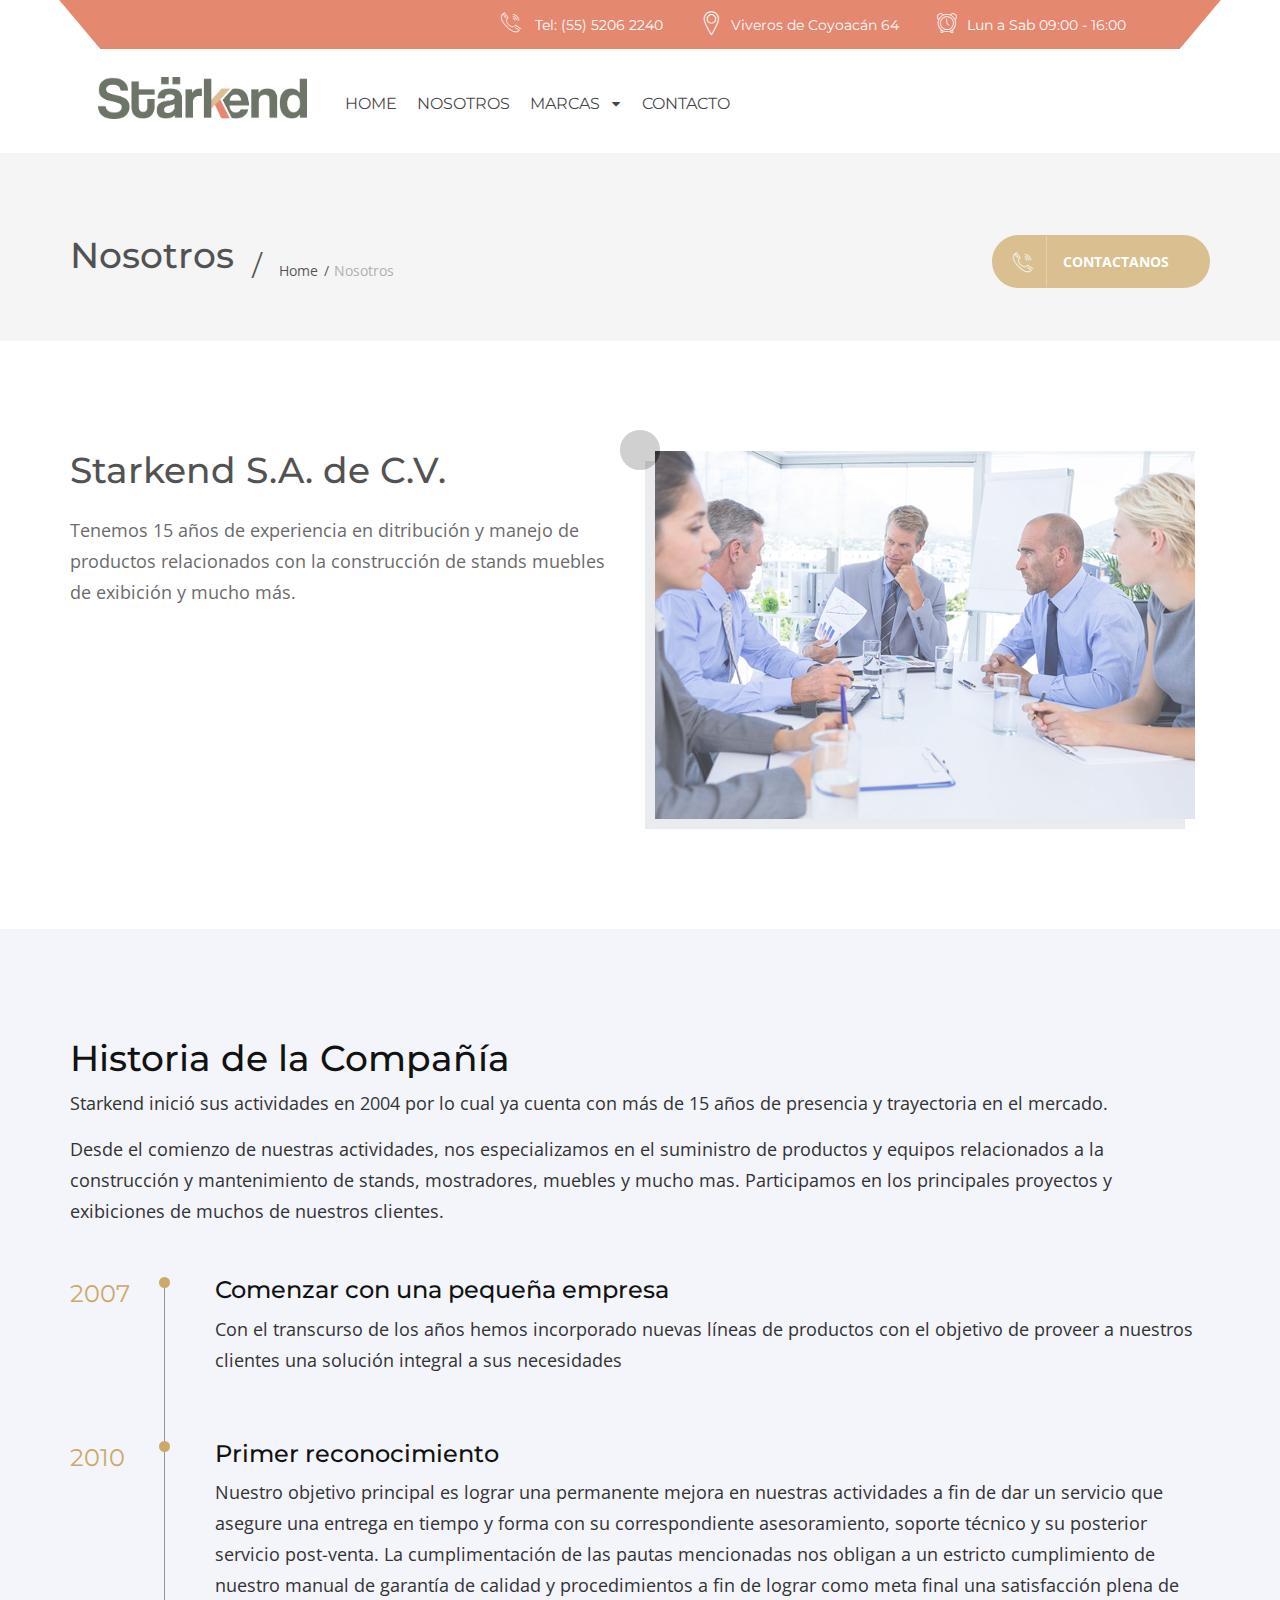
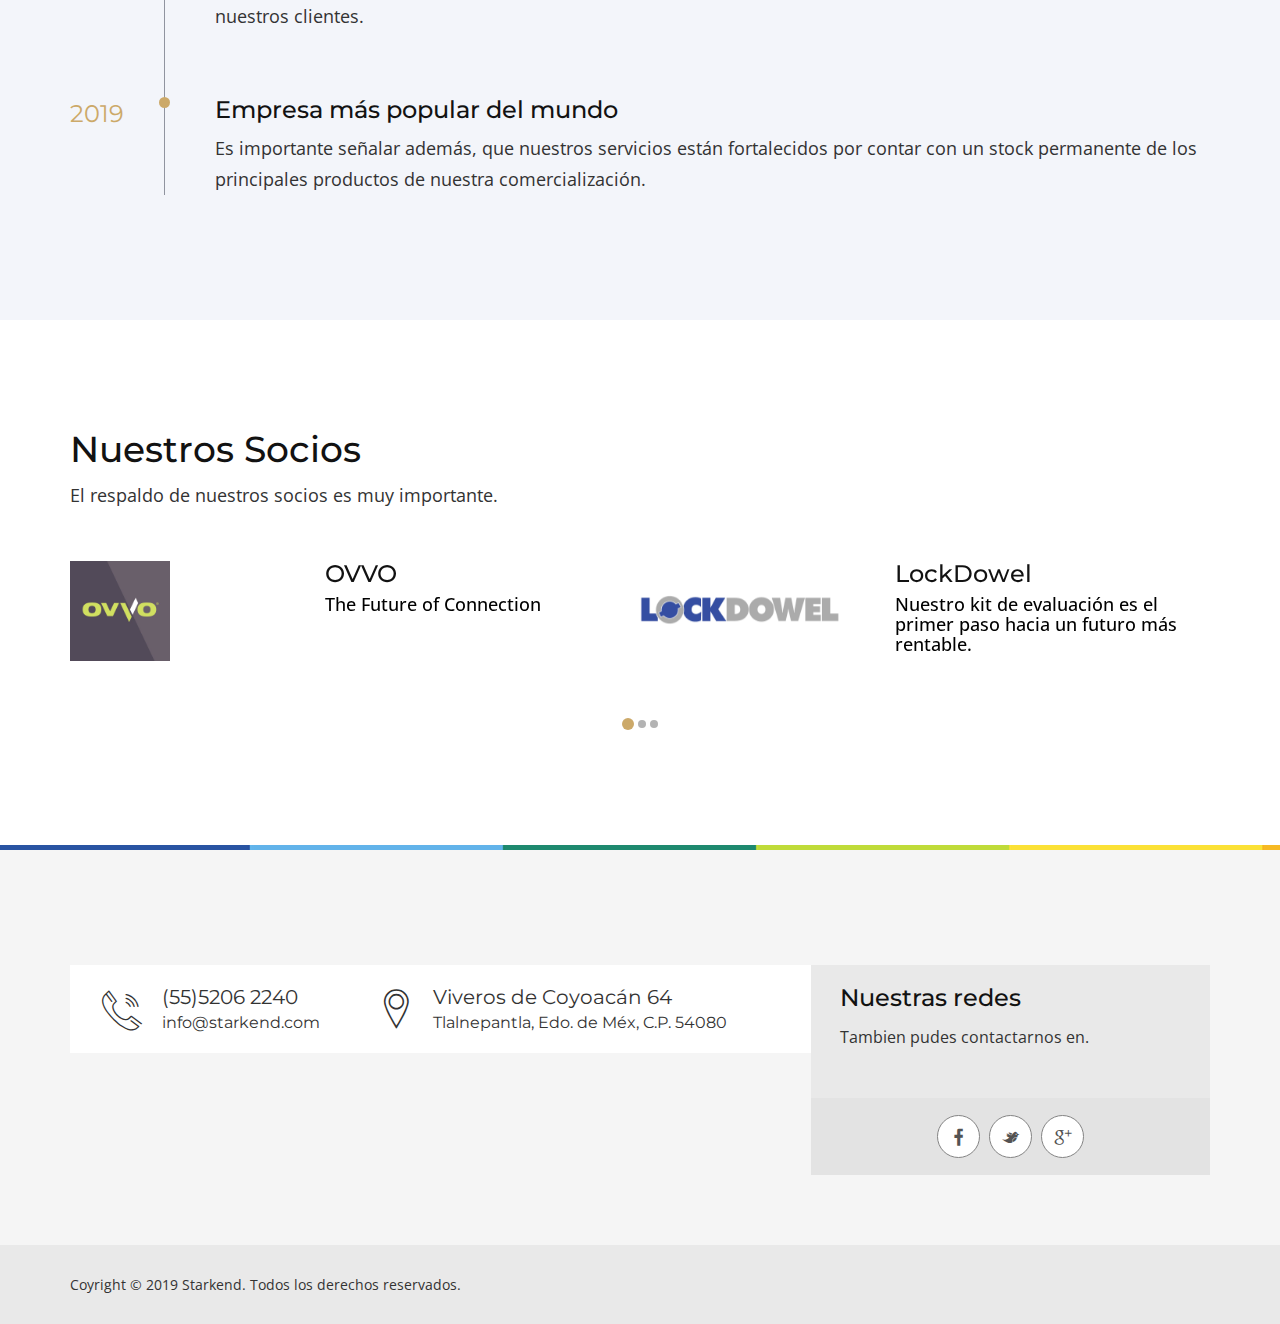
==== commit 1cec4dfc: "horario servicio" ====
--- a/about-us.html
+++ b/about-us.html
@@ -86,7 +86,7 @@
                 <ul>
                     <li><i class="icon-telephone114"></i> Tel: (55) 5206 2240</li>
                     <li><i class="icon-icons74"></i>Viveros de Coyoacán 64</li>
-                    <li><i class="icon-icons20"></i> Lun a Sab 08:00 - 16:30</li>
+                    <li><i class="icon-icons20"></i> Lun a Sab 09:00 - 16:00</li>
                 </ul>
             </div>
             <!-- / TOP BAR -->
@@ -288,7 +288,7 @@
                 <div class="footer-left">
                     <div class="footer-address-widget clearfix">
                         <ul>
-                            <li><i class="icon-telephone114"></i>(55)5206 2240<a href="mailto:soporte@starkend.com">soporte@starkend.com</a></li>
+                            <li><i class="icon-telephone114"></i>(55)5206 2240<a href="mailto:info@starkend.com">info@starkend.com</a></li>
                             <li><i class="icon-icons74"></i>Viveros de Coyoacán 64<span>Tlalnepantla, Edo. de Méx, C.P. 54080</span></li>
                         </ul>
                     </div>
@@ -302,7 +302,7 @@
                         <ul class="social">
                             <li class="animate bounceIn"><a href="https://www.facebook.com/StarkendMx/" class="facebook"><i class="icon-facebook-1"></i></a></li>
                             <li class="animate bounceIn" data-delay="100"><a href="#." class="twitter"><i class="icon-twitter-1"></i></a></li>
-                            <li class="animate bounceIn" data-delay="200"><a href="hector.pichardo@ideasg.com" class="google-plus"><i class="icon-google"></i></a></li>
+                            <li class="animate bounceIn" data-delay="200"><a href="#." class="google-plus"><i class="icon-google"></i></a></li>
                             <!-- <li class="animate bounceIn" data-delay="300"><a href="#." class="linkedin"><i class="icon-linkedin3"></i></a></li> -->
                         </ul>
                     </div>
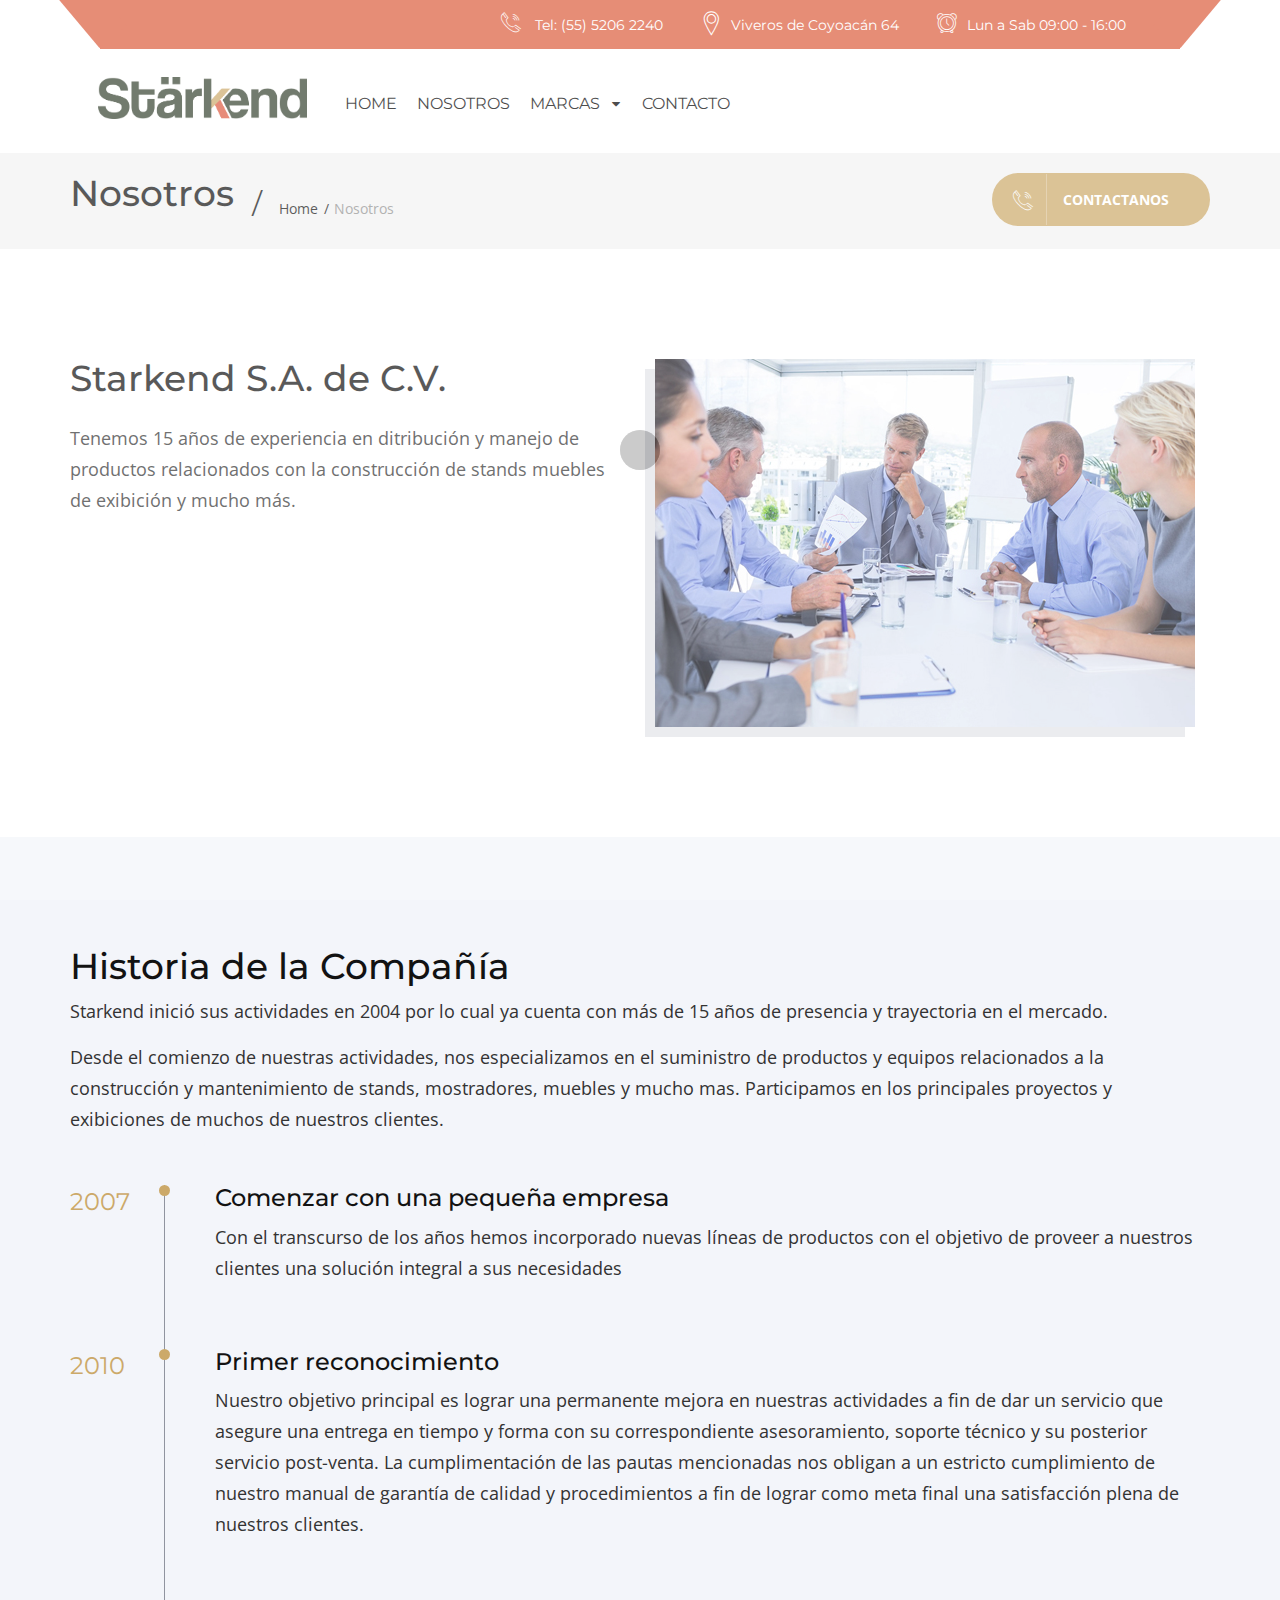
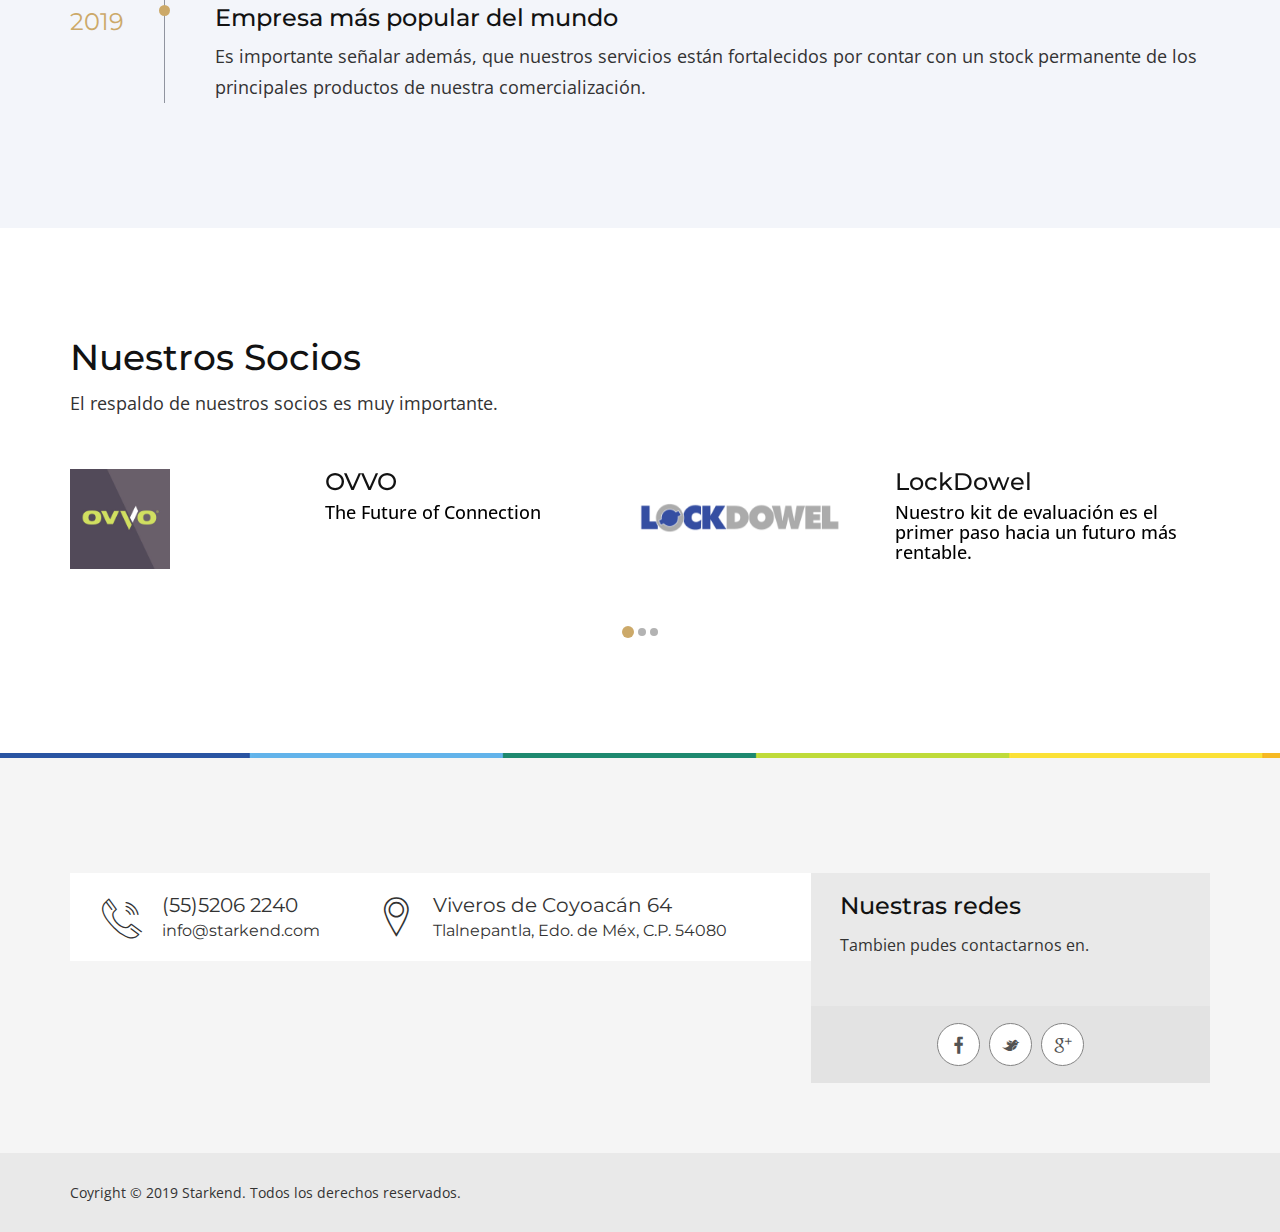
==== commit a22f004b: "imagenes nuevas" ====
--- a/about-us.html
+++ b/about-us.html
@@ -107,18 +107,22 @@
                         <li><a href="about-us.html">Nosotros</a></li>
                         <li class="dropdown"><a href="#.">Marcas <i class="fa fa-caret-down"></i></a>
                             <ul class="dropdown-menu">
-
-                                <li class="dropdown-submenu"><a href="#.">Ovvo <i class="fa fa-caret-right"></i></a>
+                                <li class="dropdown-submenu"><a href="productos.html">OVVO <i class="fa fa-caret-right"></i></a>
                                     <ul class="dropdown-menu">
-                                        <li><a href="https://ovvotech.com">Productos</a></li>
-                                        <!-- <li><a href="services.html">Videos</a></li>
-                                        <li><a href="services.html">Premiaciones</a></li> -->
+                                        <li><a href="productos.html#prod_uno">Perforación</a></li>
+                                        <li><a href="productos.html#prod_dos">Anidado</a></li>
+                                        <li><a href="productos.html#prod_tres">Fresado</a></li>
+                                        <li><a href="productos.html#prod_cinco">Rango original</a></li>
+                                        <li><a href="productos.html#prod_seis">Cortadores</a></li>
+                                        <li><a href="productos.html#prod_siete">Maquinaria</a></li>
                                     </ul>
                                 </li>
-                                <li class="dropdown-submenu"><a href="#.">LockDowel <i class="fa fa-caret-right"></i></a>
+                                <li class="dropdown-submenu"><a href="https://lockdowel.com/">LOCKDOWEL <i class="fa fa-caret-right"></i></a>
                                     <ul class="dropdown-menu">
-                                        <li>
-                                            <a href="https://lockdowel.com/">Productos</a></li>
+                                        <!-- <li><a href="services.html">Productos</a></li> -->
+                                        <li><a href="#.">Productos</a></li>
+                                        <!-- <li><a href="services.html">Productos</a></li>
+                                            <li><a href="services.html">Productos</a></li> -->
                                     </ul>
                                 </li>
                             </ul>
@@ -267,6 +271,8 @@
     </section>
     <!-- / OUR PARTNERS -->
 
+
+
     <footer id="footer">
         <div class="container">
             <div class="footer-top clearfix">
--- a/css/advisor.css
+++ b/css/advisor.css
@@ -1983,7 +1983,8 @@
 
 .subpage-header {
     background: #f2f2f2;
-    padding: 82px 0 50px;
+    /* padding: 82px 0 50px; */
+    padding: 20px 0 20px;
 }
 
 .subpage-header .btn {
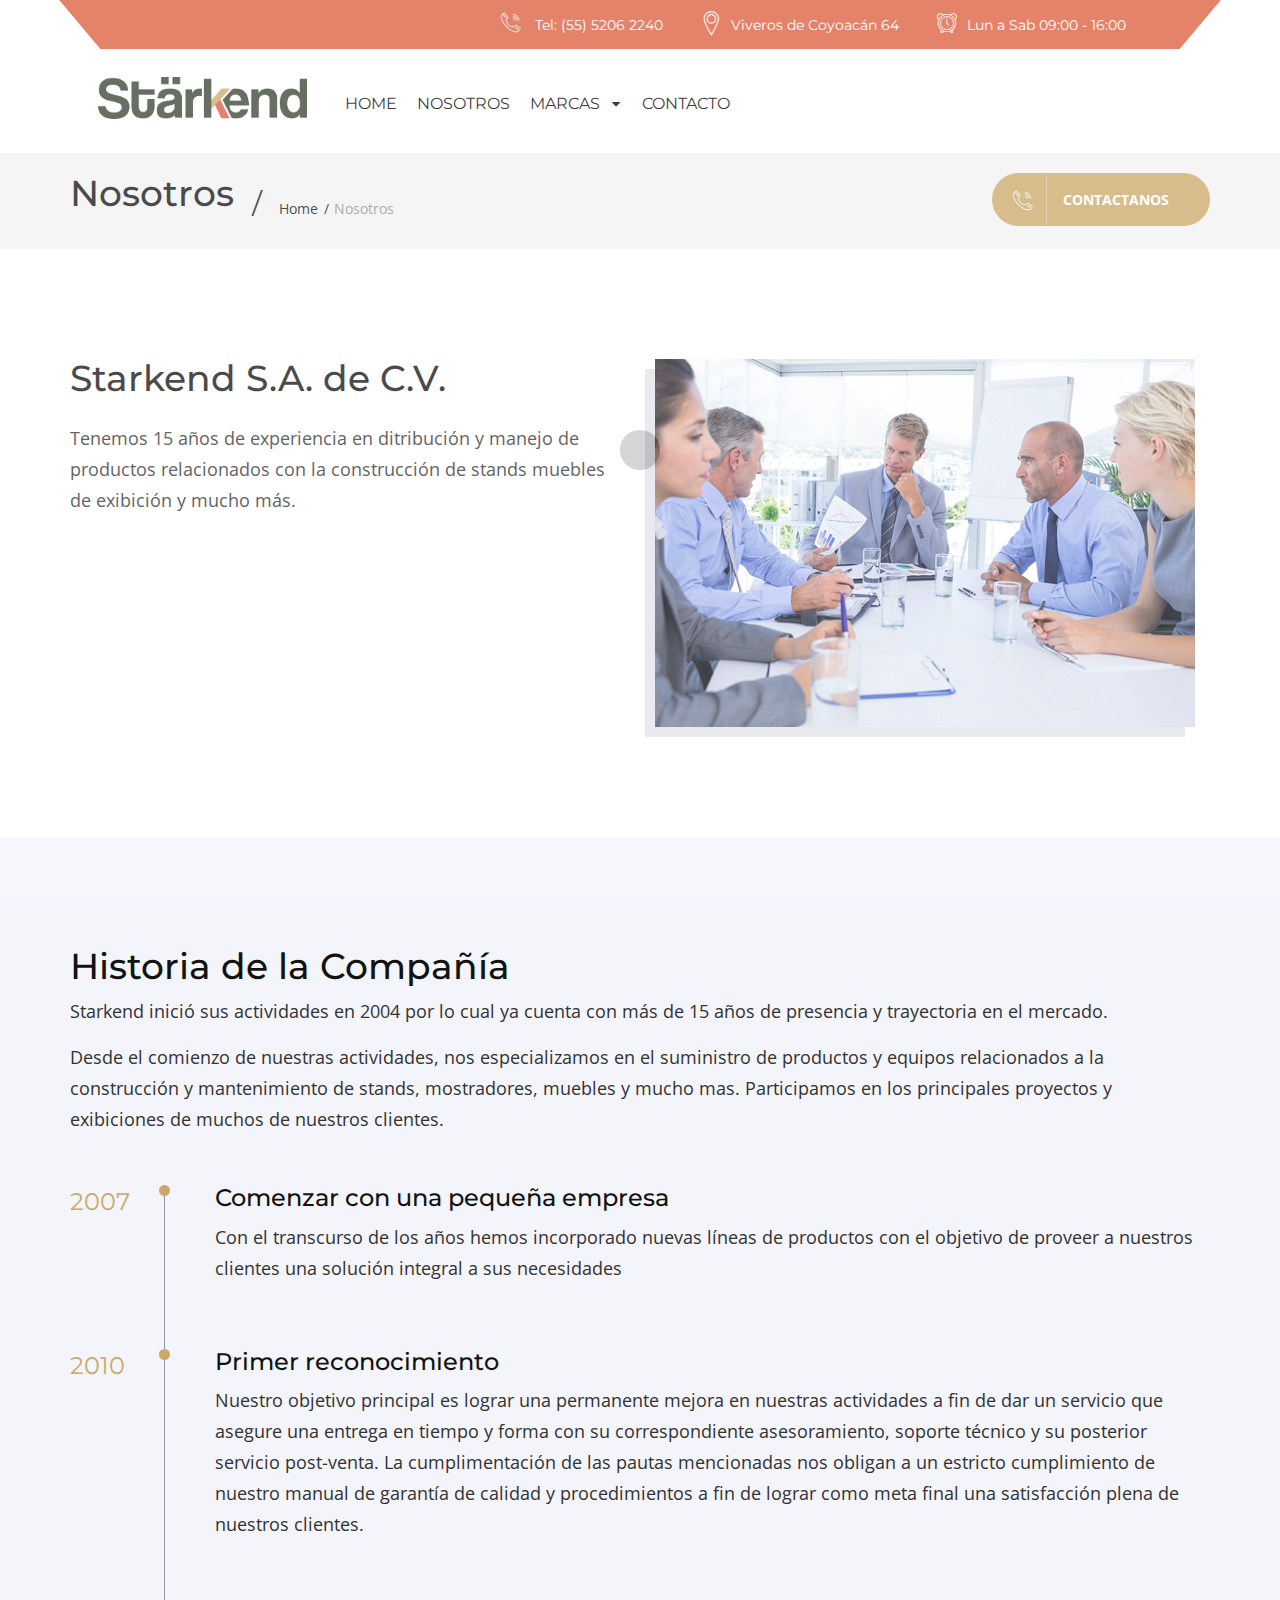
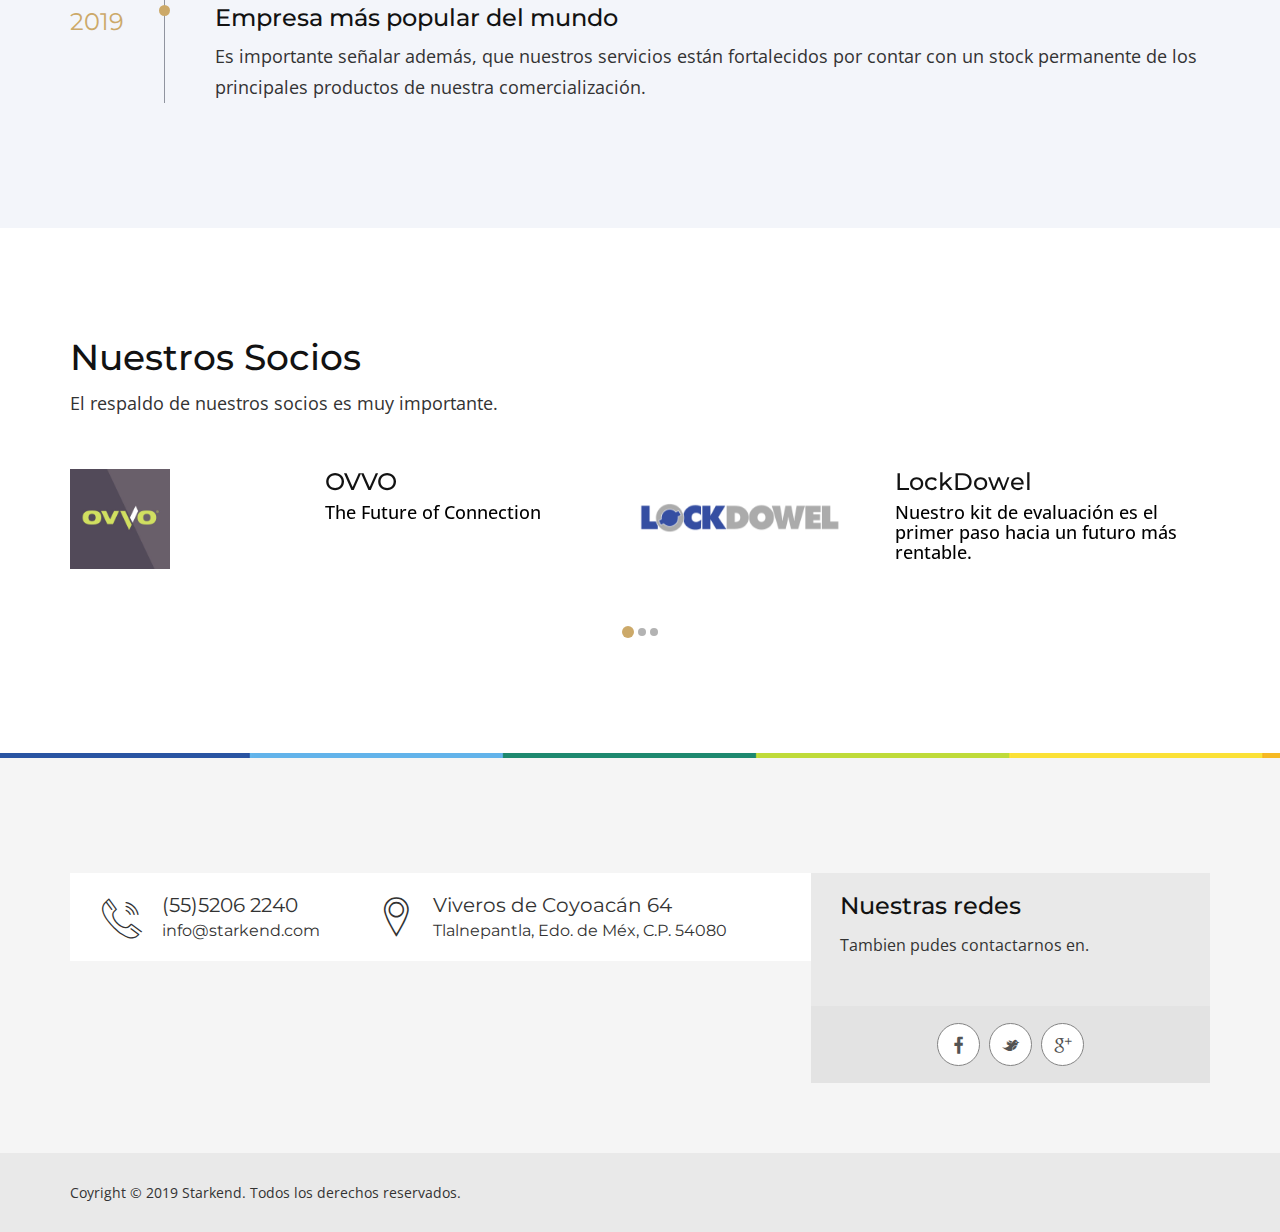
==== commit 24ae9e21: "productos lockdowel" ====
--- a/about-us.html
+++ b/about-us.html
@@ -117,12 +117,13 @@
                                         <li><a href="productos.html#prod_siete">Maquinaria</a></li>
                                     </ul>
                                 </li>
-                                <li class="dropdown-submenu"><a href="https://lockdowel.com/">LOCKDOWEL <i class="fa fa-caret-right"></i></a>
+                                <li class="dropdown-submenu"><a href="#.">LOCKDOWEL <i class="fa fa-caret-right"></i></a>
                                     <ul class="dropdown-menu">
-                                        <!-- <li><a href="services.html">Productos</a></li> -->
-                                        <li><a href="#.">Productos</a></li>
-                                        <!-- <li><a href="services.html">Productos</a></li>
-                                            <li><a href="services.html">Productos</a></li> -->
+                                        <li><a href="productos2.html#prod2_uno">SKU: E900BP</a></li>
+                                        <li><a href="productos2.html#prod2_dos">SKU: 8002-40-R5</a></li>
+                                        <li><a href="productos2.html#prod2_tres">SKU: E910BP</a></li>
+                                        <li><a href="productos2.html#prod2_cuatro">SKU: E1000-B</a></li>
+                                        <li><a href="productos2.html#prod2_cinco">SKU: E900BPMini</a></li>
                                     </ul>
                                 </li>
                             </ul>
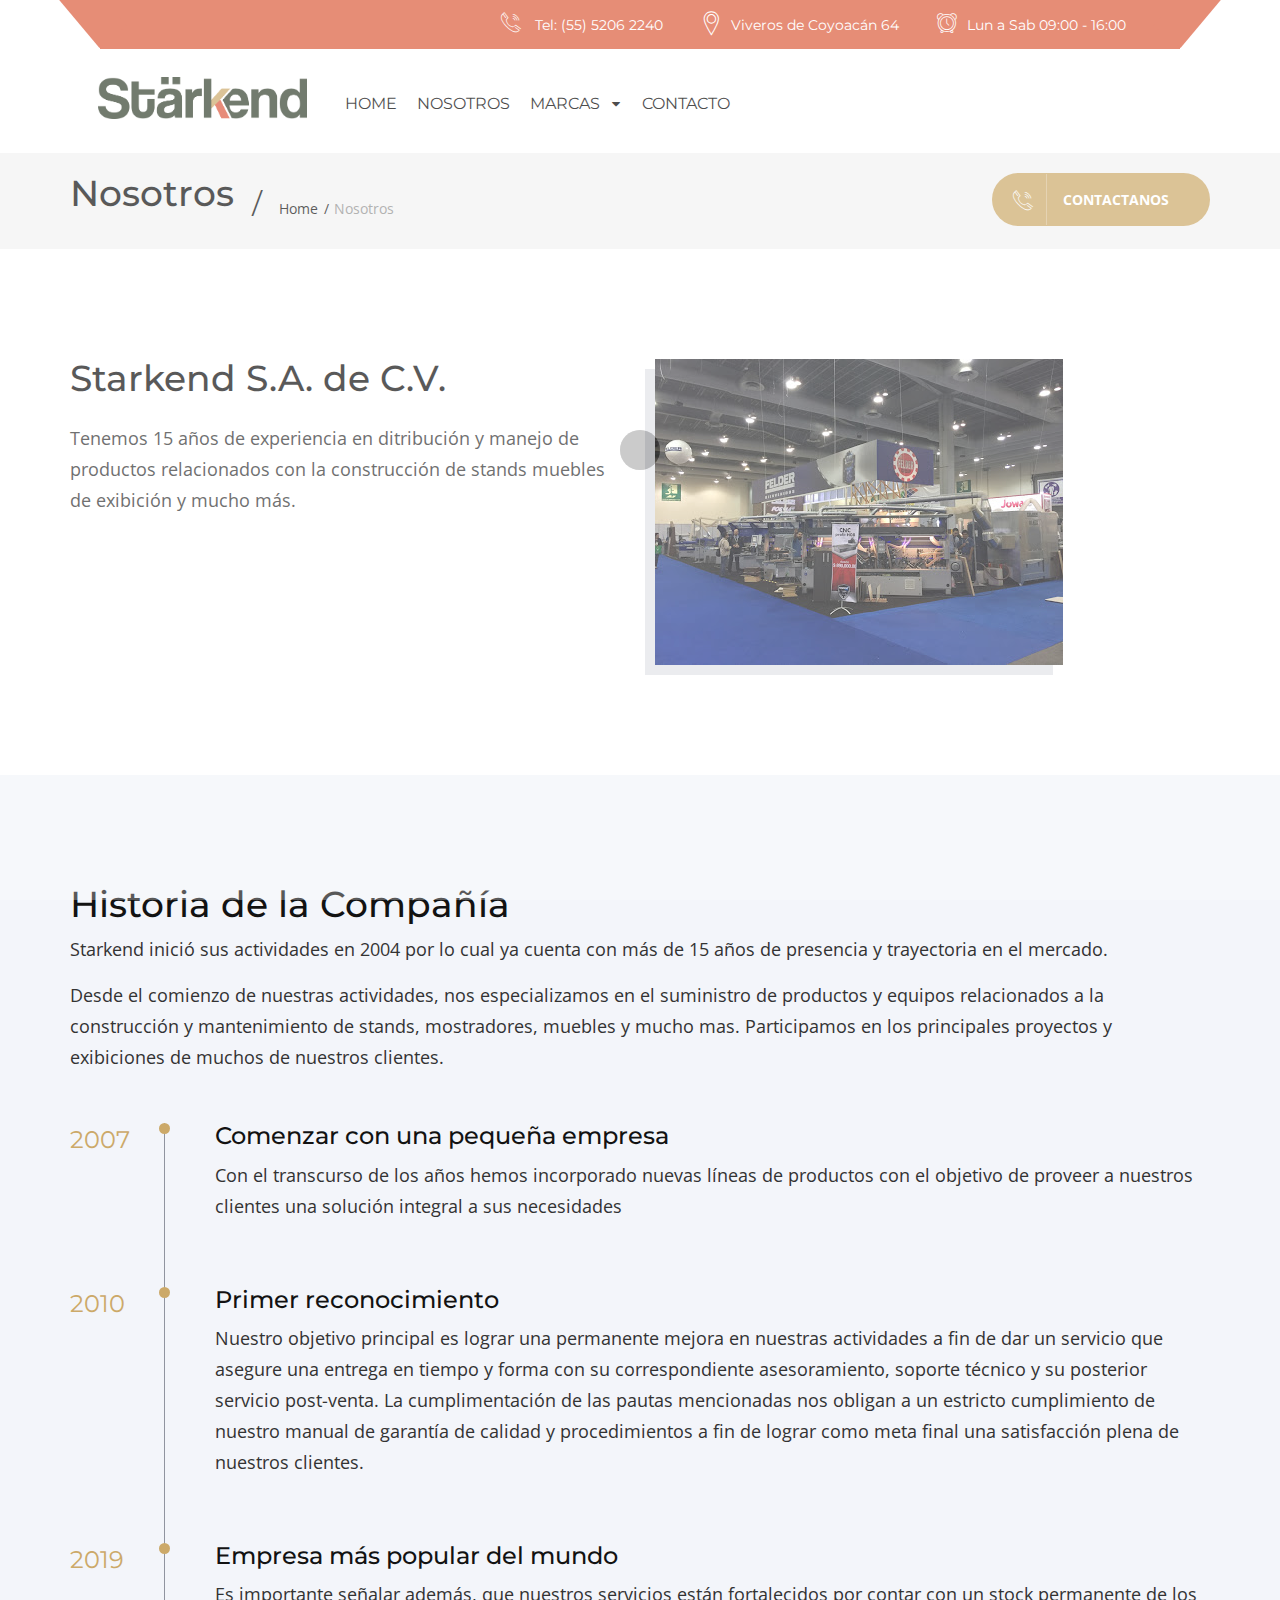
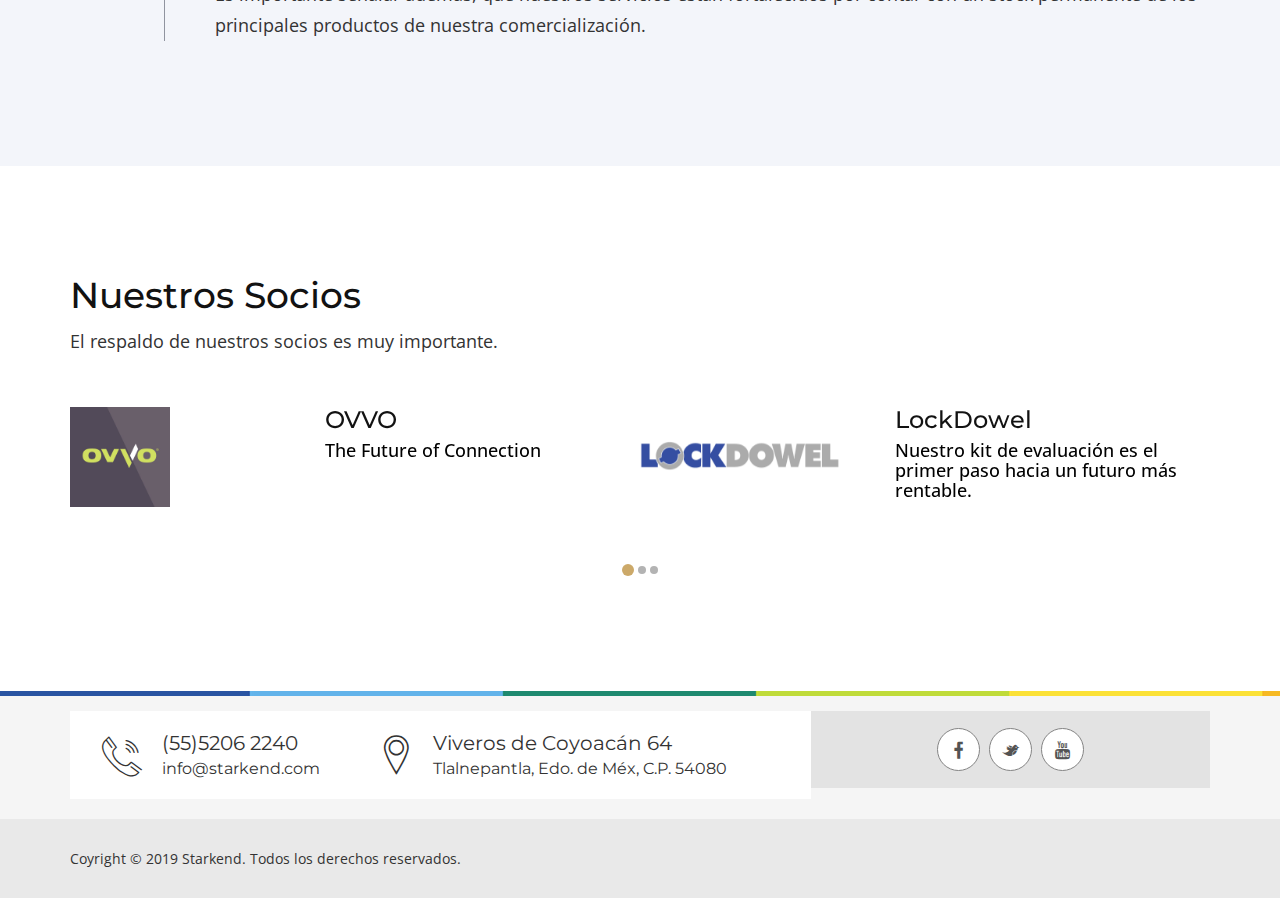
==== commit 26e7f70e: "quitar imagenes de sobra" ====
--- a/about-us.html
+++ b/about-us.html
@@ -109,22 +109,22 @@
                             <ul class="dropdown-menu">
                                 <li class="dropdown-submenu"><a href="productos.html">OVVO <i class="fa fa-caret-right"></i></a>
                                     <ul class="dropdown-menu">
-                                        <li><a href="productos.html#prod_uno">Perforación</a></li>
+                                        <li><a href="productos.html#prod_uno">Permanente</a></li>
                                         <li><a href="productos.html#prod_dos">Anidado</a></li>
-                                        <li><a href="productos.html#prod_tres">Fresado</a></li>
-                                        <li><a href="productos.html#prod_cinco">Rango original</a></li>
+                                        <li><a href="productos.html#prod_tres">Set liberable</a></li>
+                                        <li><a href="productos.html#prod_cinco">Set permanente</a></li>
                                         <li><a href="productos.html#prod_seis">Cortadores</a></li>
                                         <li><a href="productos.html#prod_siete">Maquinaria</a></li>
                                     </ul>
                                 </li>
-                                <li class="dropdown-submenu"><a href="#.">LOCKDOWEL <i class="fa fa-caret-right"></i></a>
-                                    <ul class="dropdown-menu">
+                                <li class="dropdown-submenu"><a href="productos2.html">LOCKDOWEL</a>
+                                    <!-- <ul class="dropdown-menu">
                                         <li><a href="productos2.html#prod2_uno">SKU: E900BP</a></li>
                                         <li><a href="productos2.html#prod2_dos">SKU: 8002-40-R5</a></li>
                                         <li><a href="productos2.html#prod2_tres">SKU: E910BP</a></li>
                                         <li><a href="productos2.html#prod2_cuatro">SKU: E1000-B</a></li>
                                         <li><a href="productos2.html#prod2_cinco">SKU: E900BPMini</a></li>
-                                    </ul>
+                                    </ul> -->
                                 </li>
                             </ul>
                         </li>
@@ -166,7 +166,7 @@
                 </div>
                 <div class="col-md-6 animate fadeInRight">
                     <div class="image-widget">
-                        <img src="images/about-img1.jpg" class="img-shadow" alt="">
+                        <img src="images/idea.jpg" class="img-shadow" alt="">
                     </div>
                 </div>
             </div>
@@ -290,7 +290,7 @@
                     </div>
                 </div> -->
 
-                <div class="height-50"></div>
+                <!-- <div class="height-50"></div> -->
 
                 <div class="footer-left">
                     <div class="footer-address-widget clearfix">
@@ -303,13 +303,14 @@
                 </div>
                 <div class="footer-right">
                     <div class="newsletter-widget">
-                        <h4>Nuestras redes</h4>
-                        <p>Tambien pudes contactarnos en.</p>
+                        <!-- <h4>Nuestras redes</h4>
+                        <p>Tambien pudes contactarnos en.</p> -->
 
                         <ul class="social">
                             <li class="animate bounceIn"><a href="https://www.facebook.com/StarkendMx/" class="facebook"><i class="icon-facebook-1"></i></a></li>
                             <li class="animate bounceIn" data-delay="100"><a href="#." class="twitter"><i class="icon-twitter-1"></i></a></li>
-                            <li class="animate bounceIn" data-delay="200"><a href="#." class="google-plus"><i class="icon-google"></i></a></li>
+                            <li class="animate bounceIn" data-delay="100"><a href="#." class="youtube"><i class="icon-youtube"></i></a></li>
+                            <!-- <li class="animate bounceIn" data-delay="200"><a href="#." class="google-plus"><i class="icon-google"></i></a></li> -->
                             <!-- <li class="animate bounceIn" data-delay="300"><a href="#." class="linkedin"><i class="icon-linkedin3"></i></a></li> -->
                         </ul>
                     </div>
--- a/css/advisor.css
+++ b/css/advisor.css
@@ -771,6 +771,15 @@
     background: #DB493A !important;
     border-color: #DB493A !important;
 }
+
+
+/* RPE 22/JULIO/2019 */
+
+
+/* .social li a.youtube-plus:hover i {
+    background: #F92D22 !important;
+    border-color: #F92D22 !important;
+} */
 
 .social li a.linkedin:hover i {
     background: #5694C7 !important;
@@ -3353,7 +3362,7 @@
 }
 
 #footer .footer-top {
-    padding: 70px 0;
+    padding: 20px 0;
 }
 
 #footer .footer-top p {
@@ -3472,7 +3481,7 @@
 }
 
 #footer .newsletter-widget {
-    padding: 20px 29px;
+    /* padding: 20px 29px; */
     background: #e9e9e9;
 }
 
@@ -3486,7 +3495,7 @@
     background: #e3e3e3;
     text-align: center;
     padding: 17px;
-    margin: 50px -29px -20px;
+    /* margin: 50px -29px -20px; */
 }
 
 #footer .footer-left {
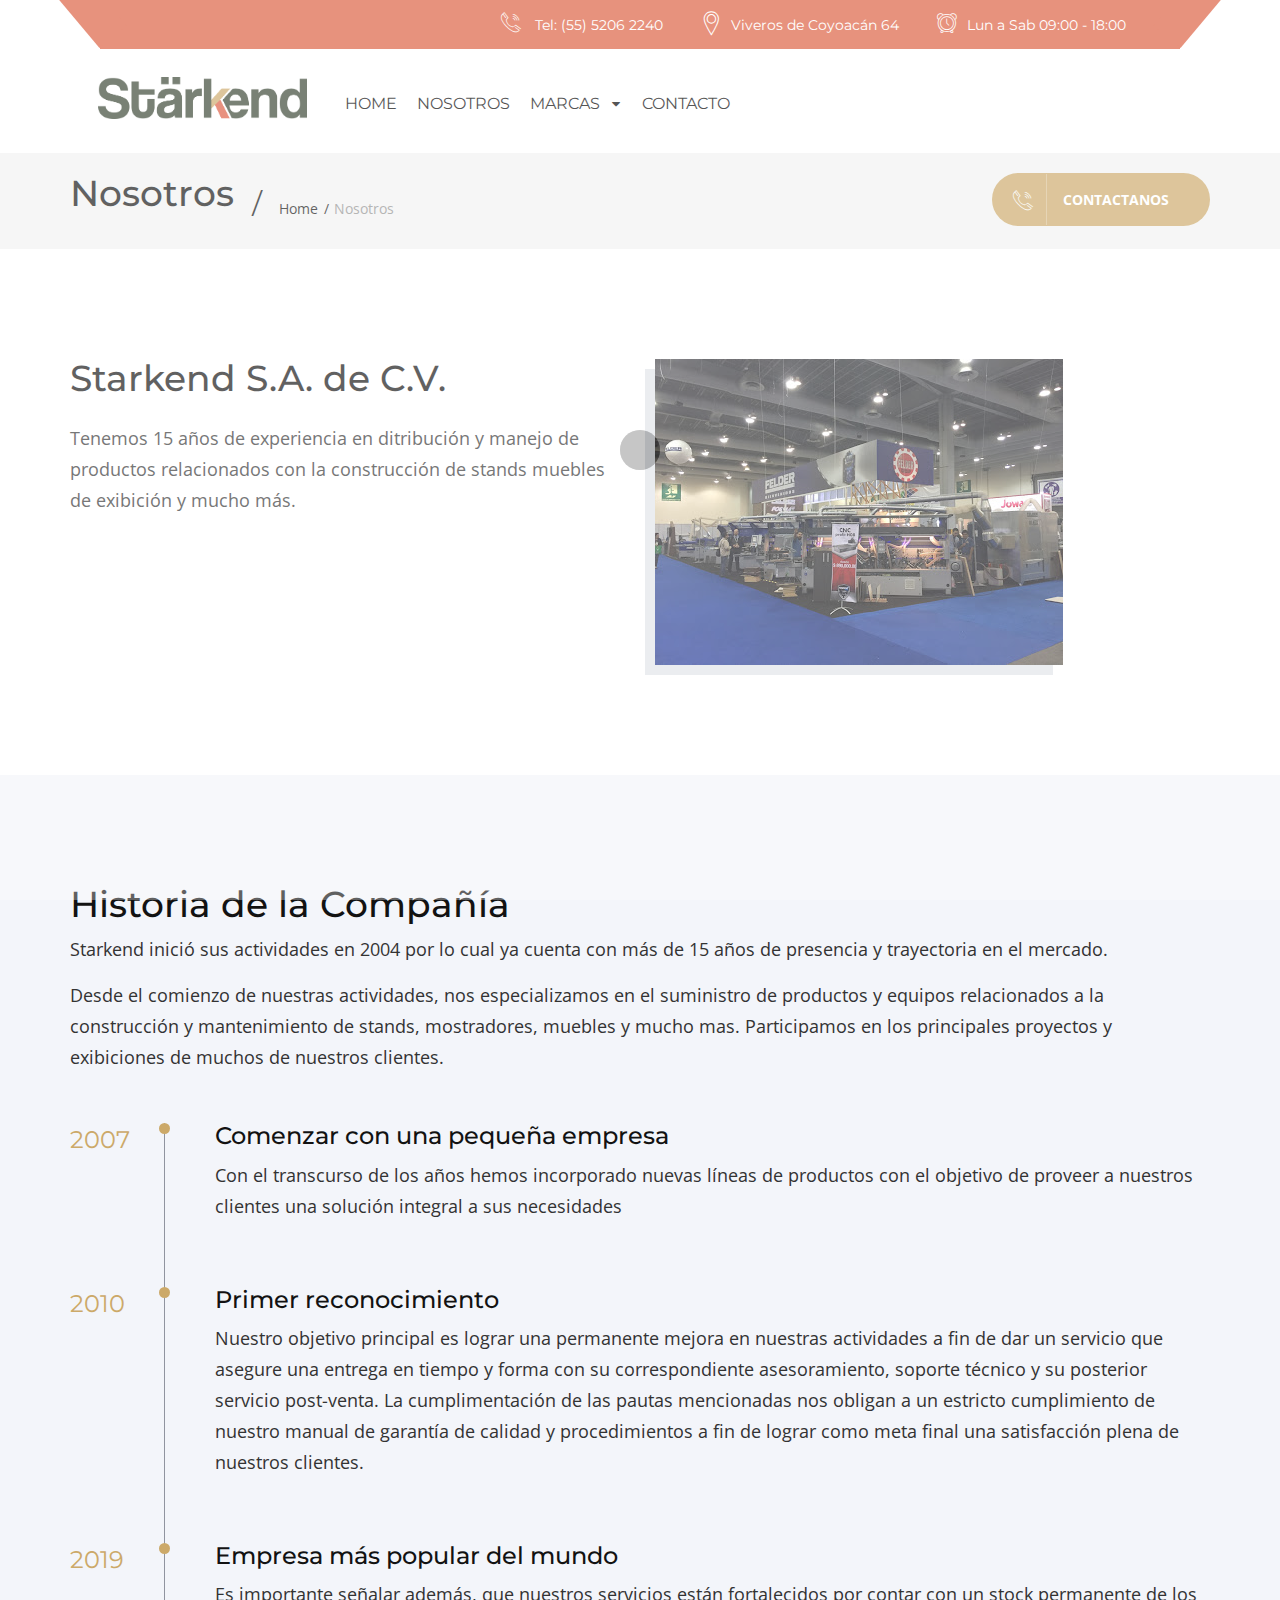
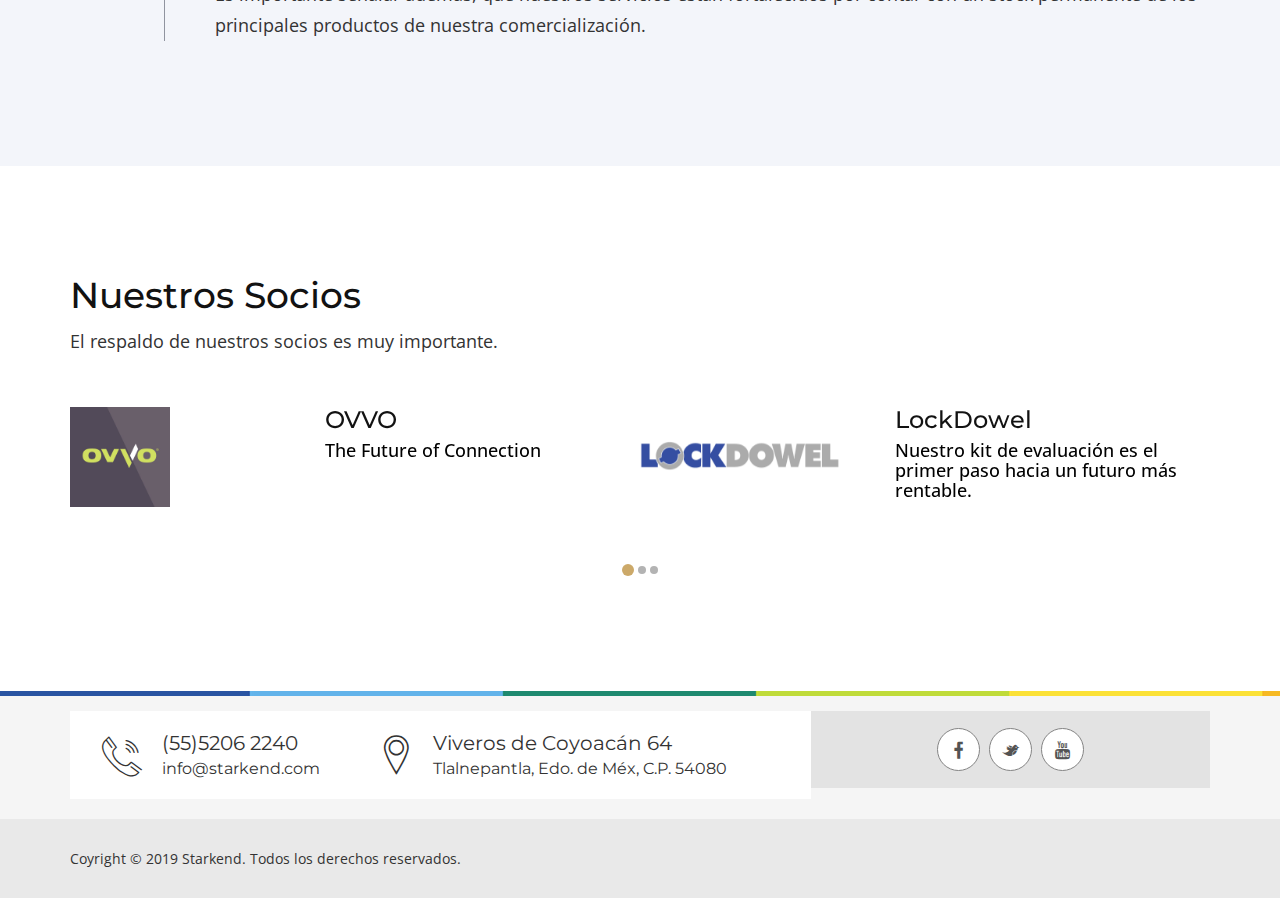
==== commit f4c38f21: "cambio horario" ====
--- a/about-us.html
+++ b/about-us.html
@@ -86,7 +86,7 @@
                 <ul>
                     <li><i class="icon-telephone114"></i> Tel: (55) 5206 2240</li>
                     <li><i class="icon-icons74"></i>Viveros de Coyoacán 64</li>
-                    <li><i class="icon-icons20"></i> Lun a Sab 09:00 - 16:00</li>
+                    <li><i class="icon-icons20"></i> Lun a Sab 09:00 - 18:00</li>
                 </ul>
             </div>
             <!-- / TOP BAR -->
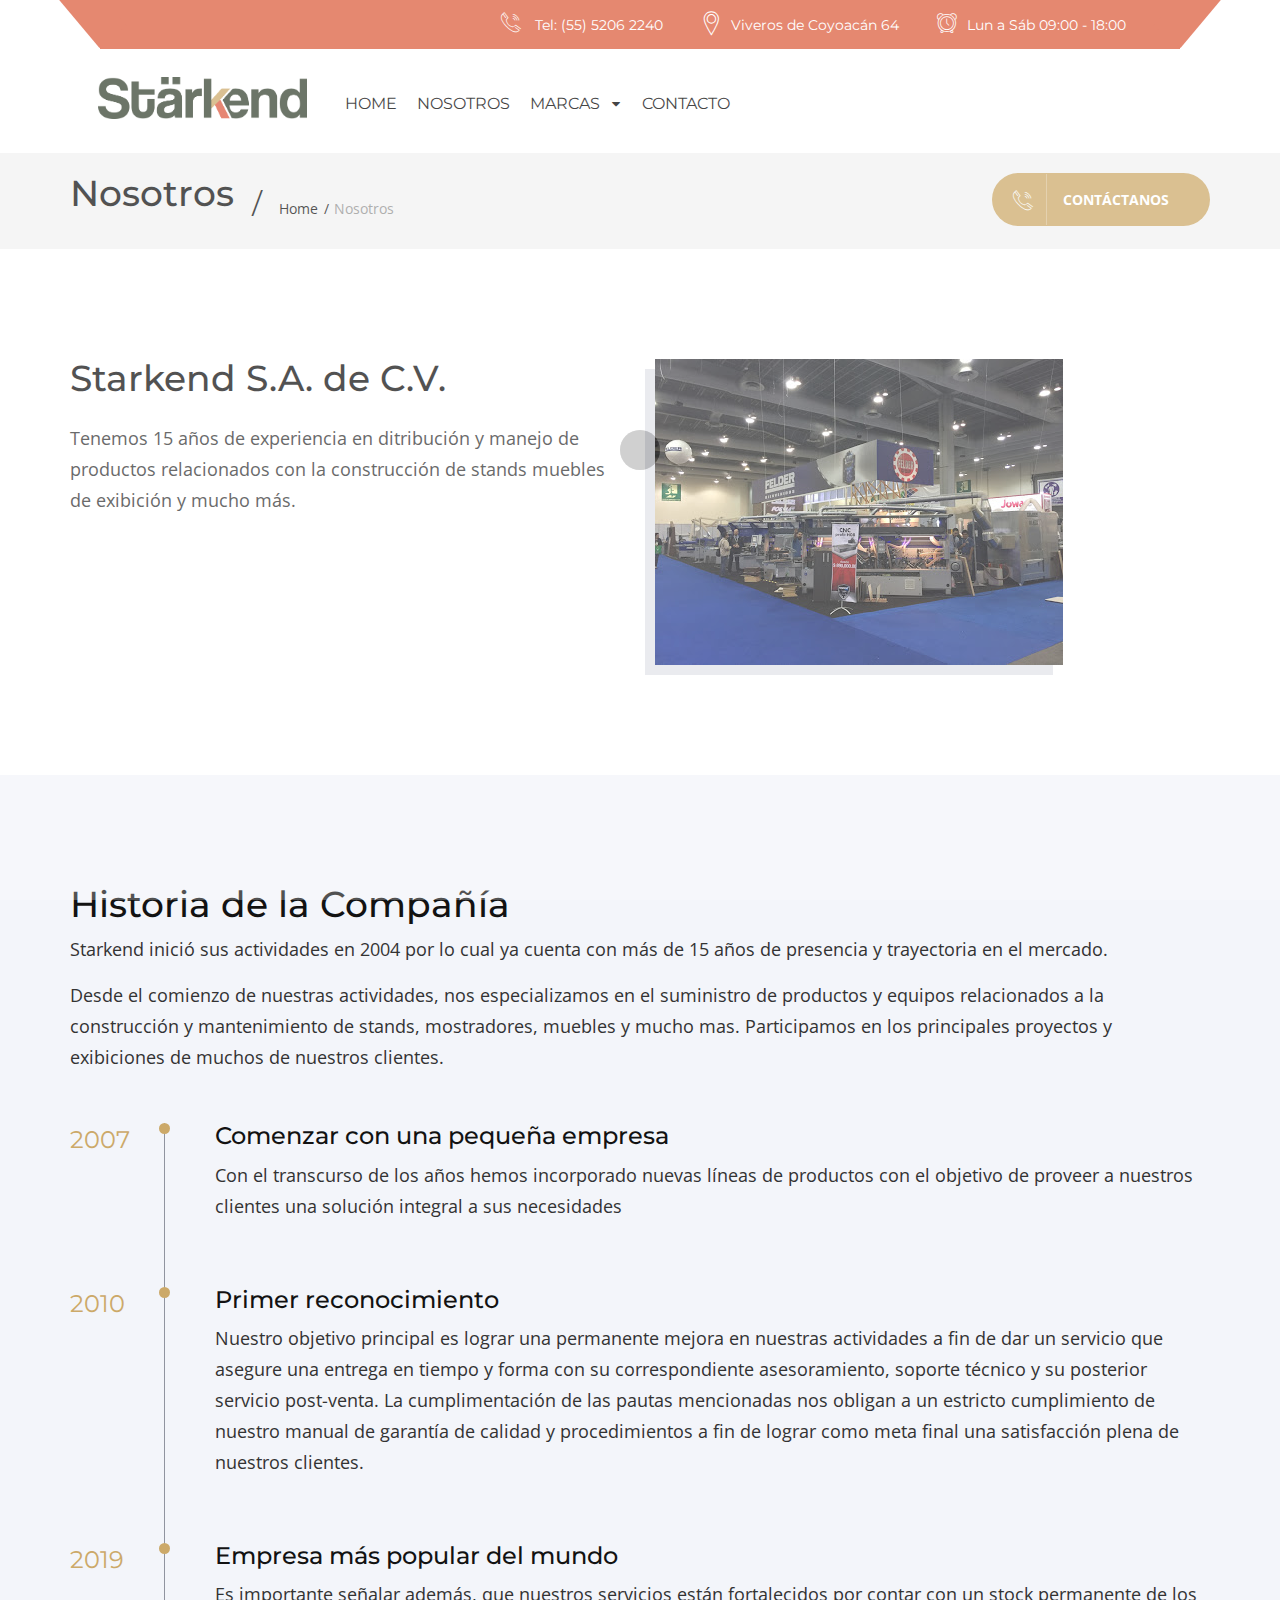
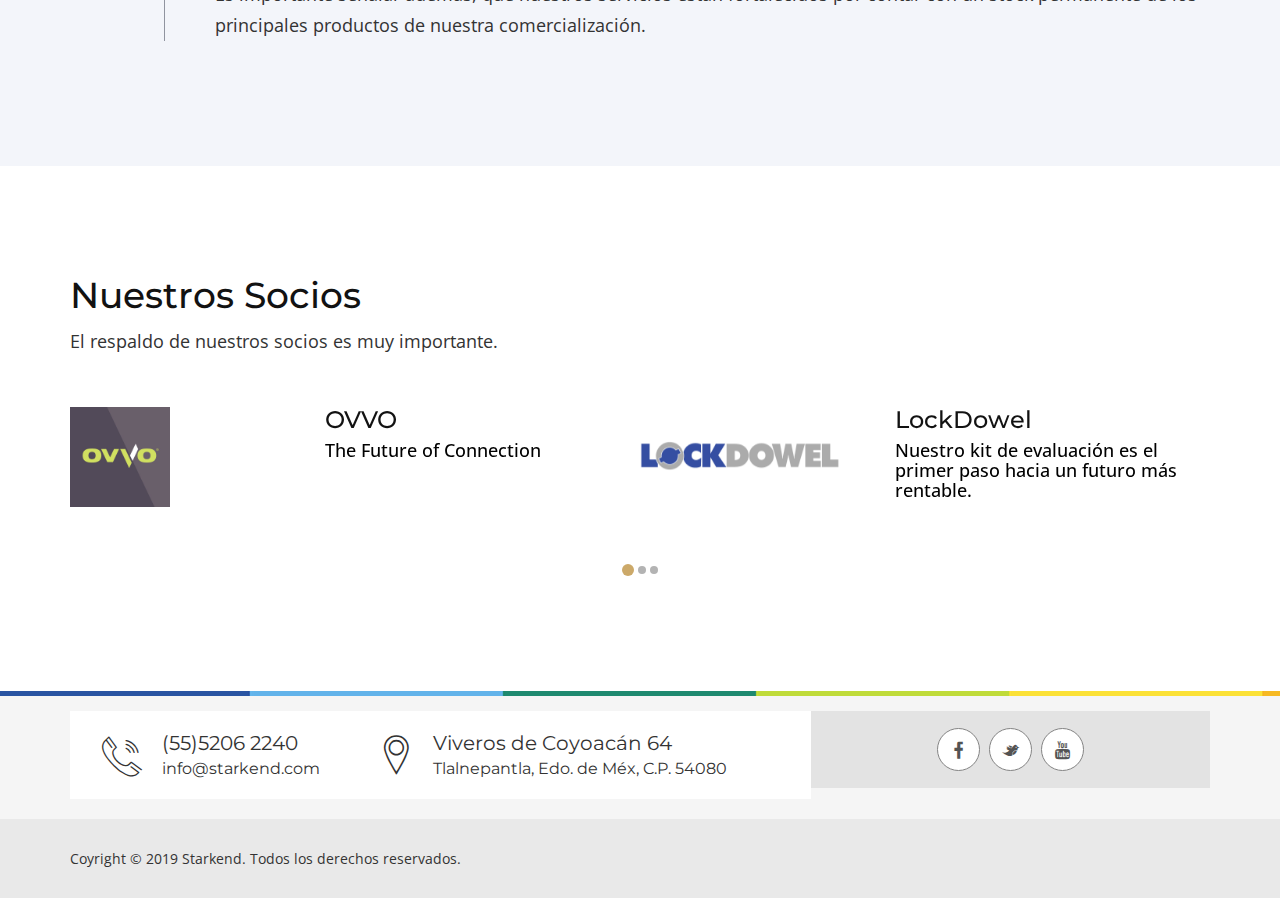
==== commit 1a165cd5: "contáctanos" ====
--- a/about-us.html
+++ b/about-us.html
@@ -86,7 +86,7 @@
                 <ul>
                     <li><i class="icon-telephone114"></i> Tel: (55) 5206 2240</li>
                     <li><i class="icon-icons74"></i>Viveros de Coyoacán 64</li>
-                    <li><i class="icon-icons20"></i> Lun a Sab 09:00 - 18:00</li>
+                    <li><i class="icon-icons20"></i> Lun a Sáb 09:00 - 18:00</li>
                 </ul>
             </div>
             <!-- / TOP BAR -->
@@ -150,7 +150,7 @@
                     <li>Nosotros</li>
                 </ul>
             </div>
-            <a href="contact-us.html" class="btn btn-primary get-in-touch" data-text="Contactanos"><i class="icon-telephone114"></i>Contactanos</a>
+            <a href="contact-us.html" class="btn btn-primary get-in-touch" data-text="Contáctanos"><i class="icon-telephone114"></i>Contáctanos</a>
         </div>
     </section>
 
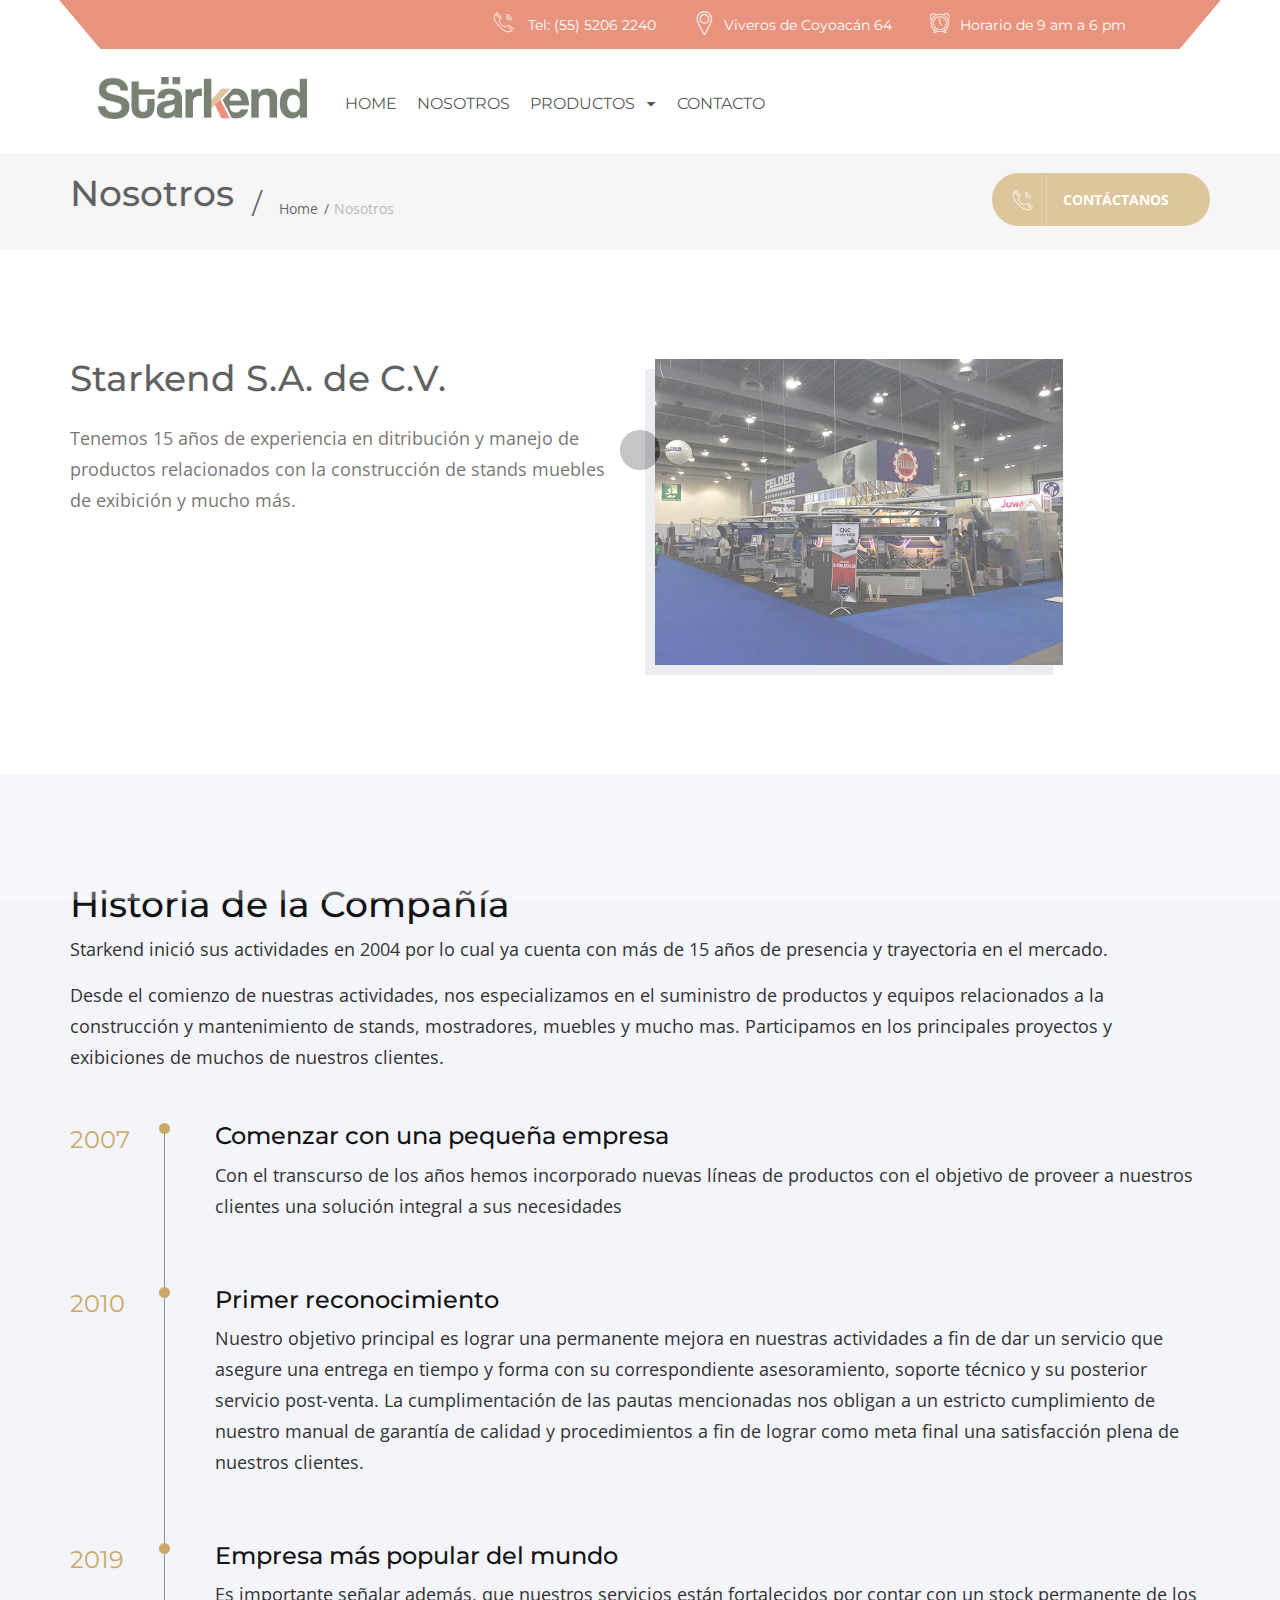
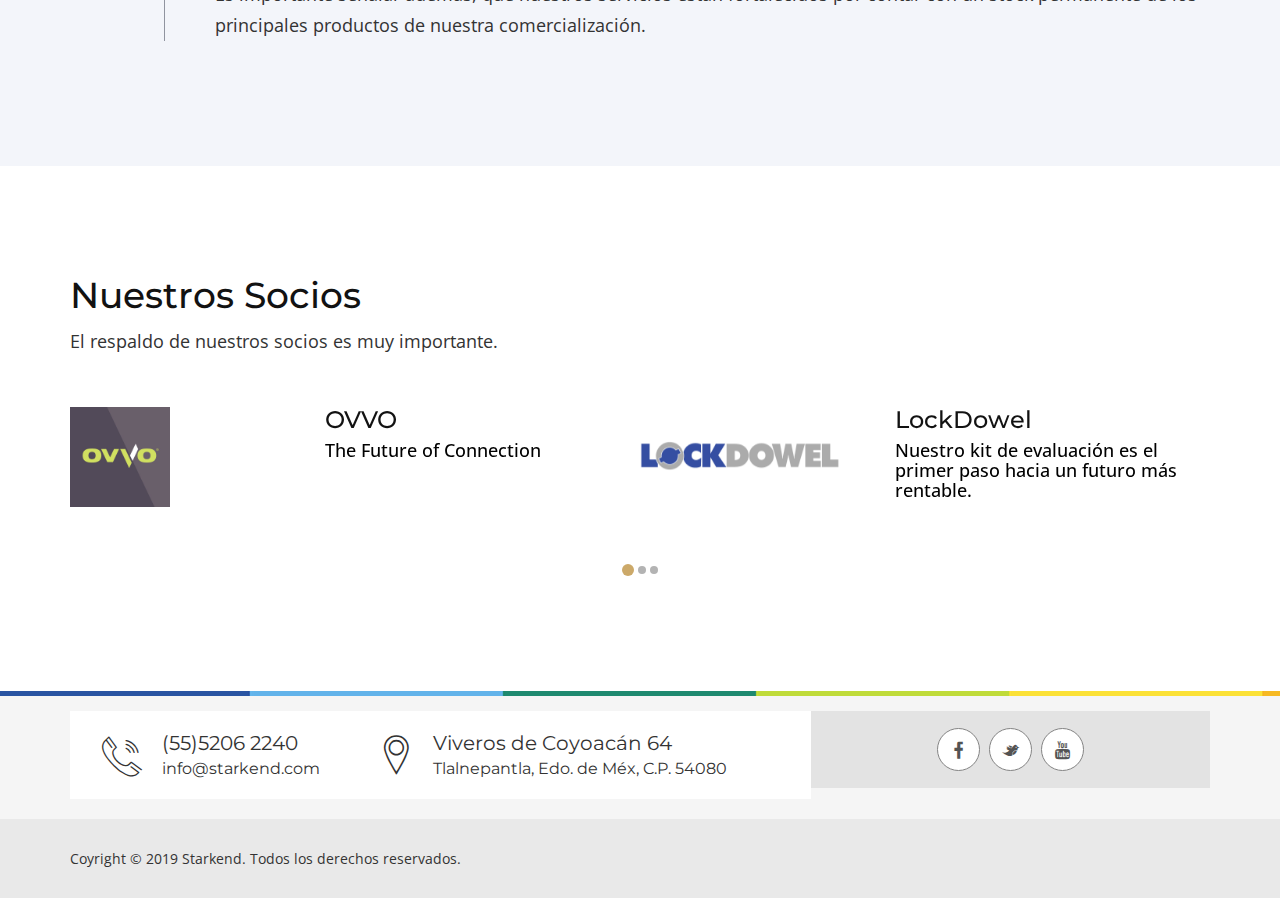
==== commit e8d52053: "Cambio horario" ====
--- a/about-us.html
+++ b/about-us.html
@@ -86,7 +86,7 @@
                 <ul>
                     <li><i class="icon-telephone114"></i> Tel: (55) 5206 2240</li>
                     <li><i class="icon-icons74"></i>Viveros de Coyoacán 64</li>
-                    <li><i class="icon-icons20"></i> Lun a Sáb 09:00 - 18:00</li>
+                    <li><i class="icon-icons20"></i>Horario de 9 am a 6 pm</li>
                 </ul>
             </div>
             <!-- / TOP BAR -->
@@ -105,7 +105,7 @@
                         <li><a href="index.html">Home</a></li>
 
                         <li><a href="about-us.html">Nosotros</a></li>
-                        <li class="dropdown"><a href="#.">Marcas <i class="fa fa-caret-down"></i></a>
+                        <li class="dropdown"><a href="#.">Productos <i class="fa fa-caret-down"></i></a>
                             <ul class="dropdown-menu">
                                 <li class="dropdown-submenu"><a href="productos.html">OVVO <i class="fa fa-caret-right"></i></a>
                                     <ul class="dropdown-menu">
--- a/css/advisor.css
+++ b/css/advisor.css
@@ -888,6 +888,7 @@
     padding: 0 20px;
     position: relative;
     height: 49px;
+    /* height: 40px; */
 }
 
 #header .top-bar:before {
@@ -909,6 +910,7 @@
     top: -33px;
     width: 35px;
     height: 79px;
+    /* height: 50px; */
     content: "";
     background: #323946;
     -ms-transform: rotate(40deg);
@@ -936,6 +938,7 @@
     padding: 9px 20px;
     margin: 0 0 0 -20px;
     font-weight: 300;
+    /* font-weight: 100; */
     position: relative;
 }
 
@@ -945,8 +948,10 @@
 
 #header .top-bar ul li {
     float: left;
+    /* float: right; */
     list-style: none;
     font-size: 14px;
+    /* font-size: 16px; */
     margin: 15px 34px 14px;
     position: relative;
 }
